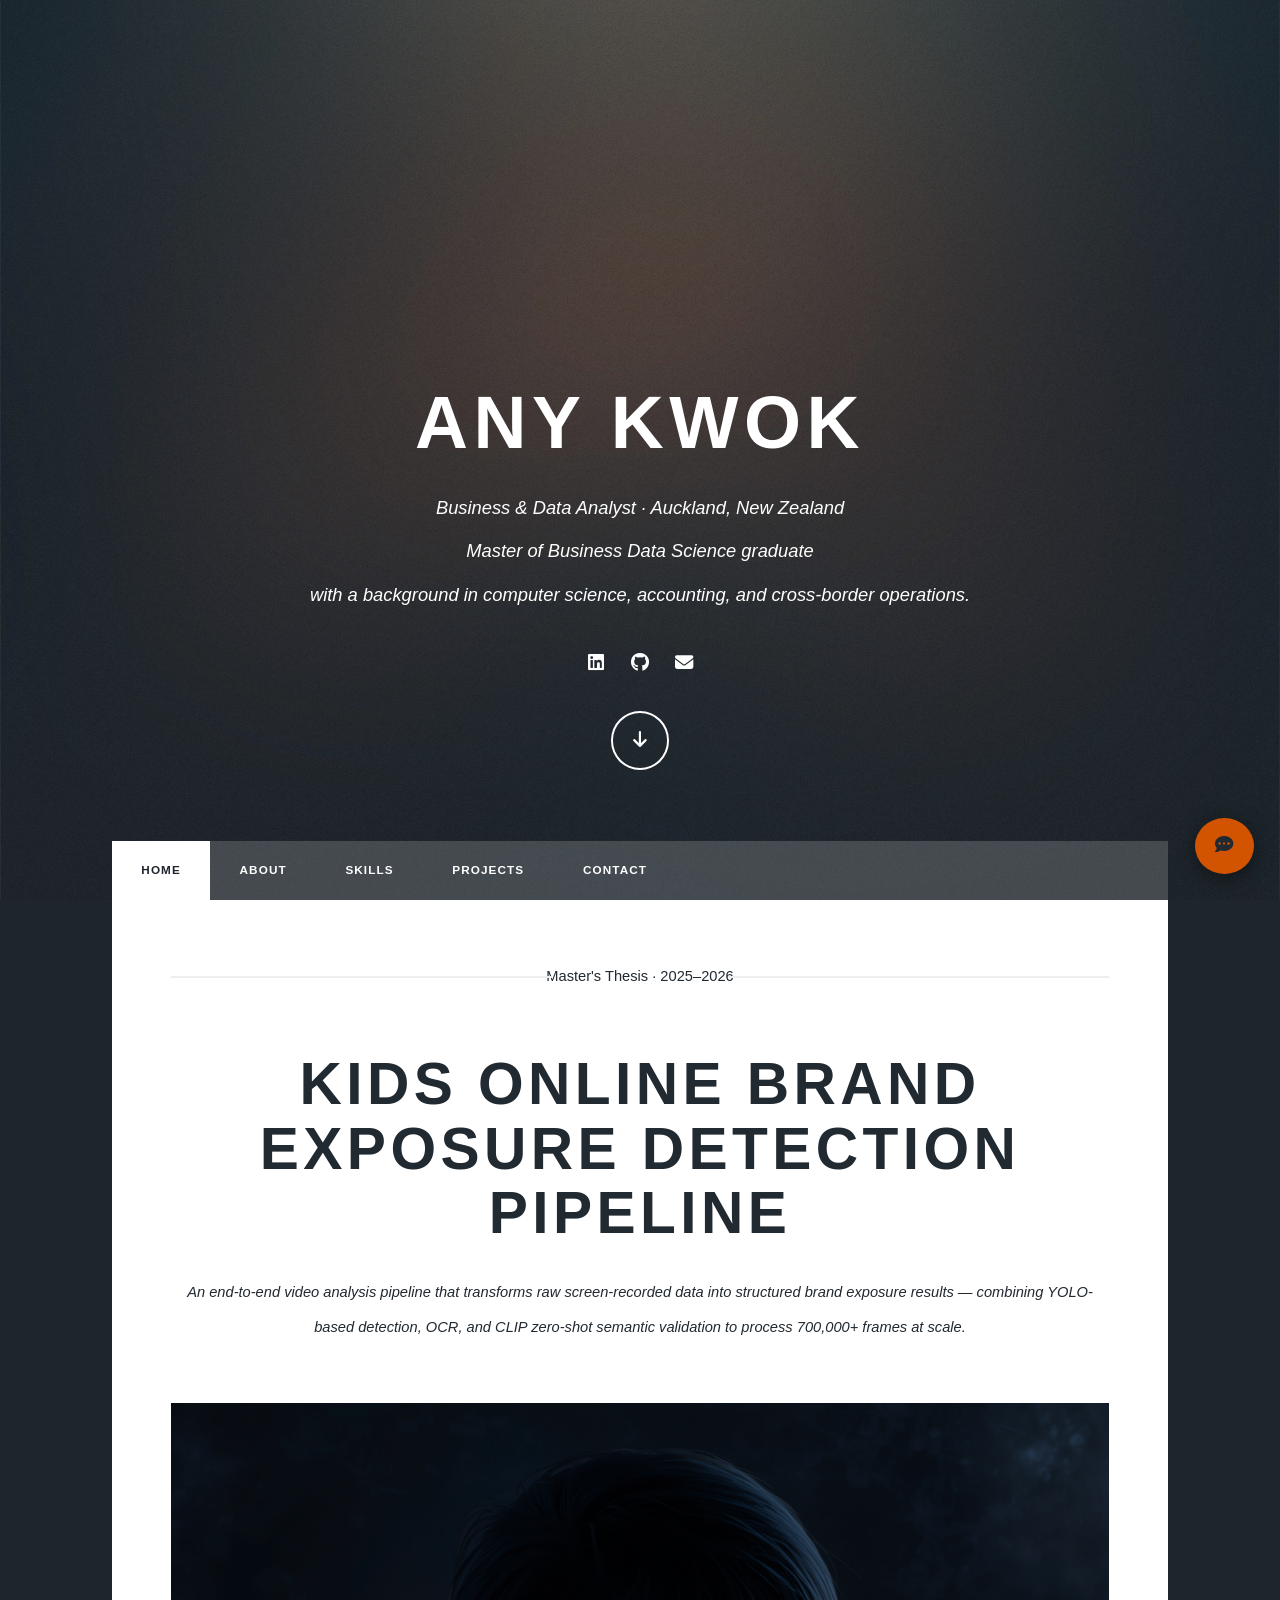
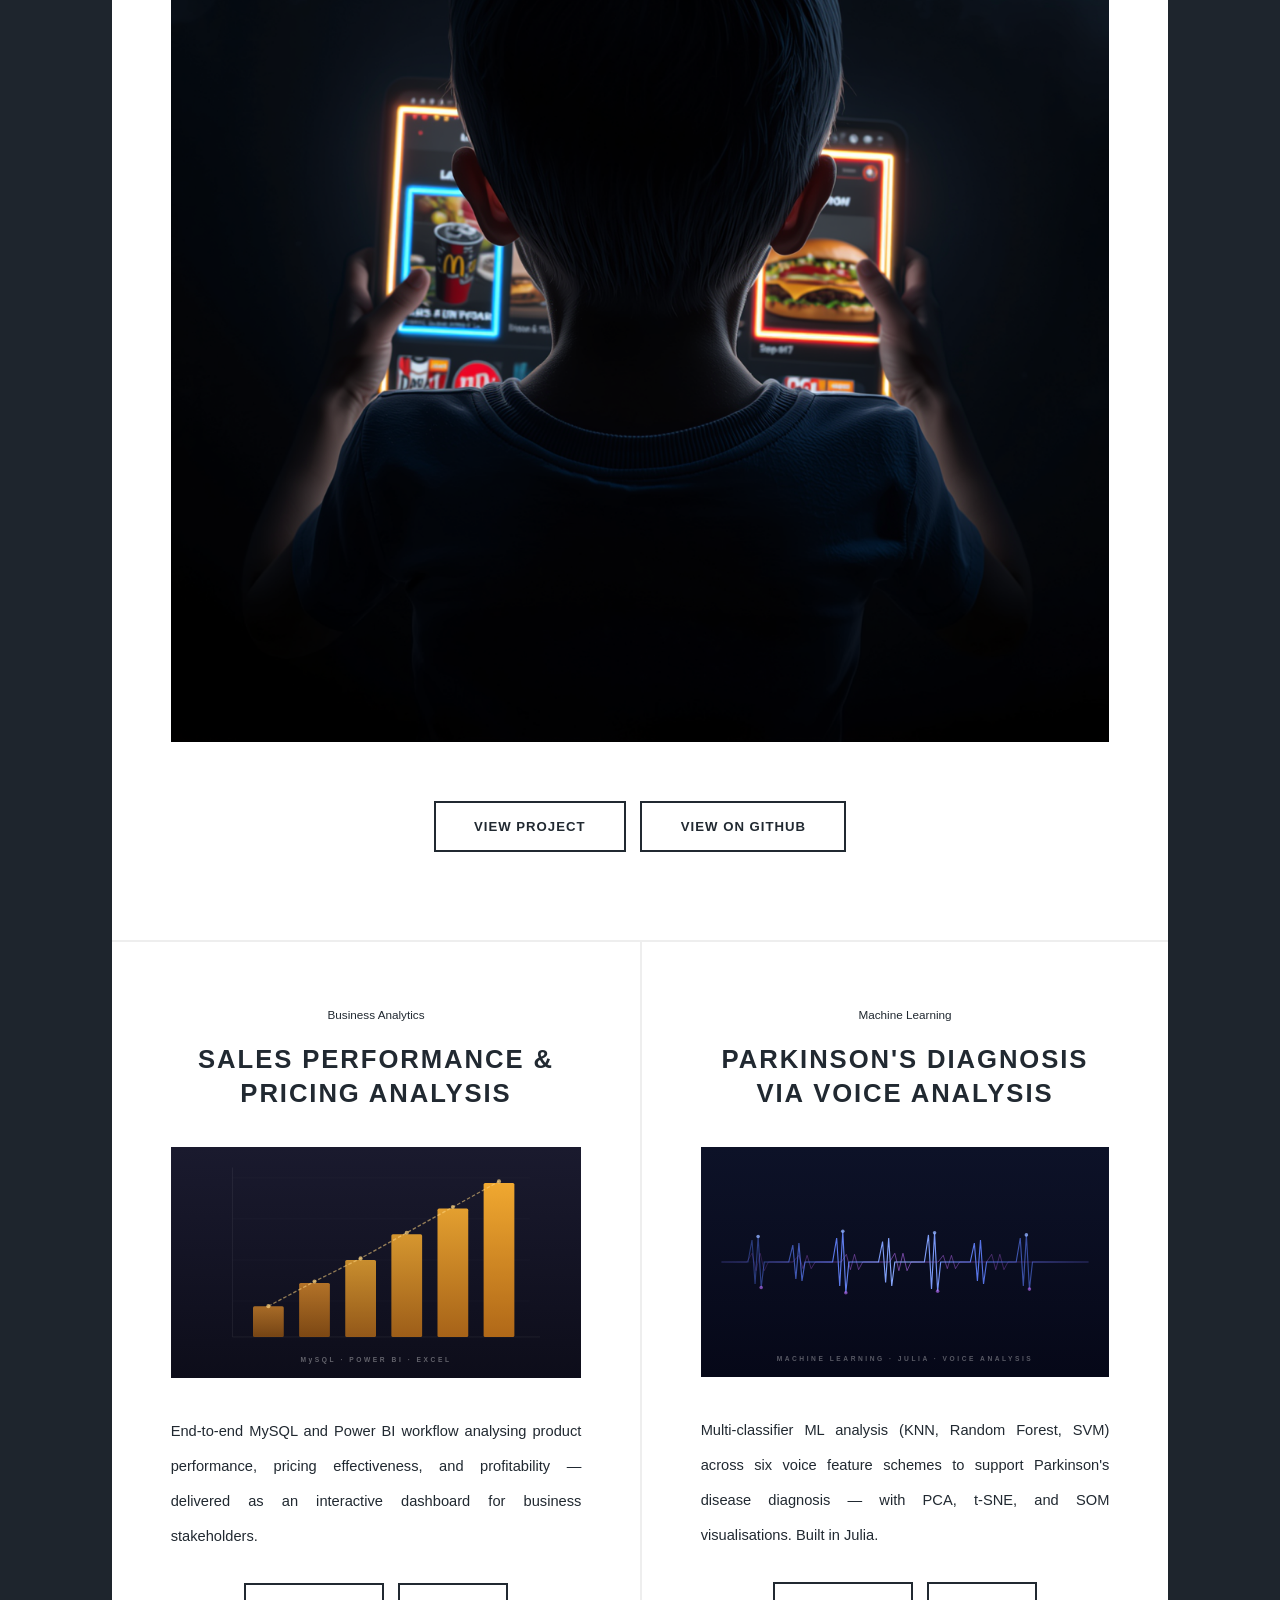
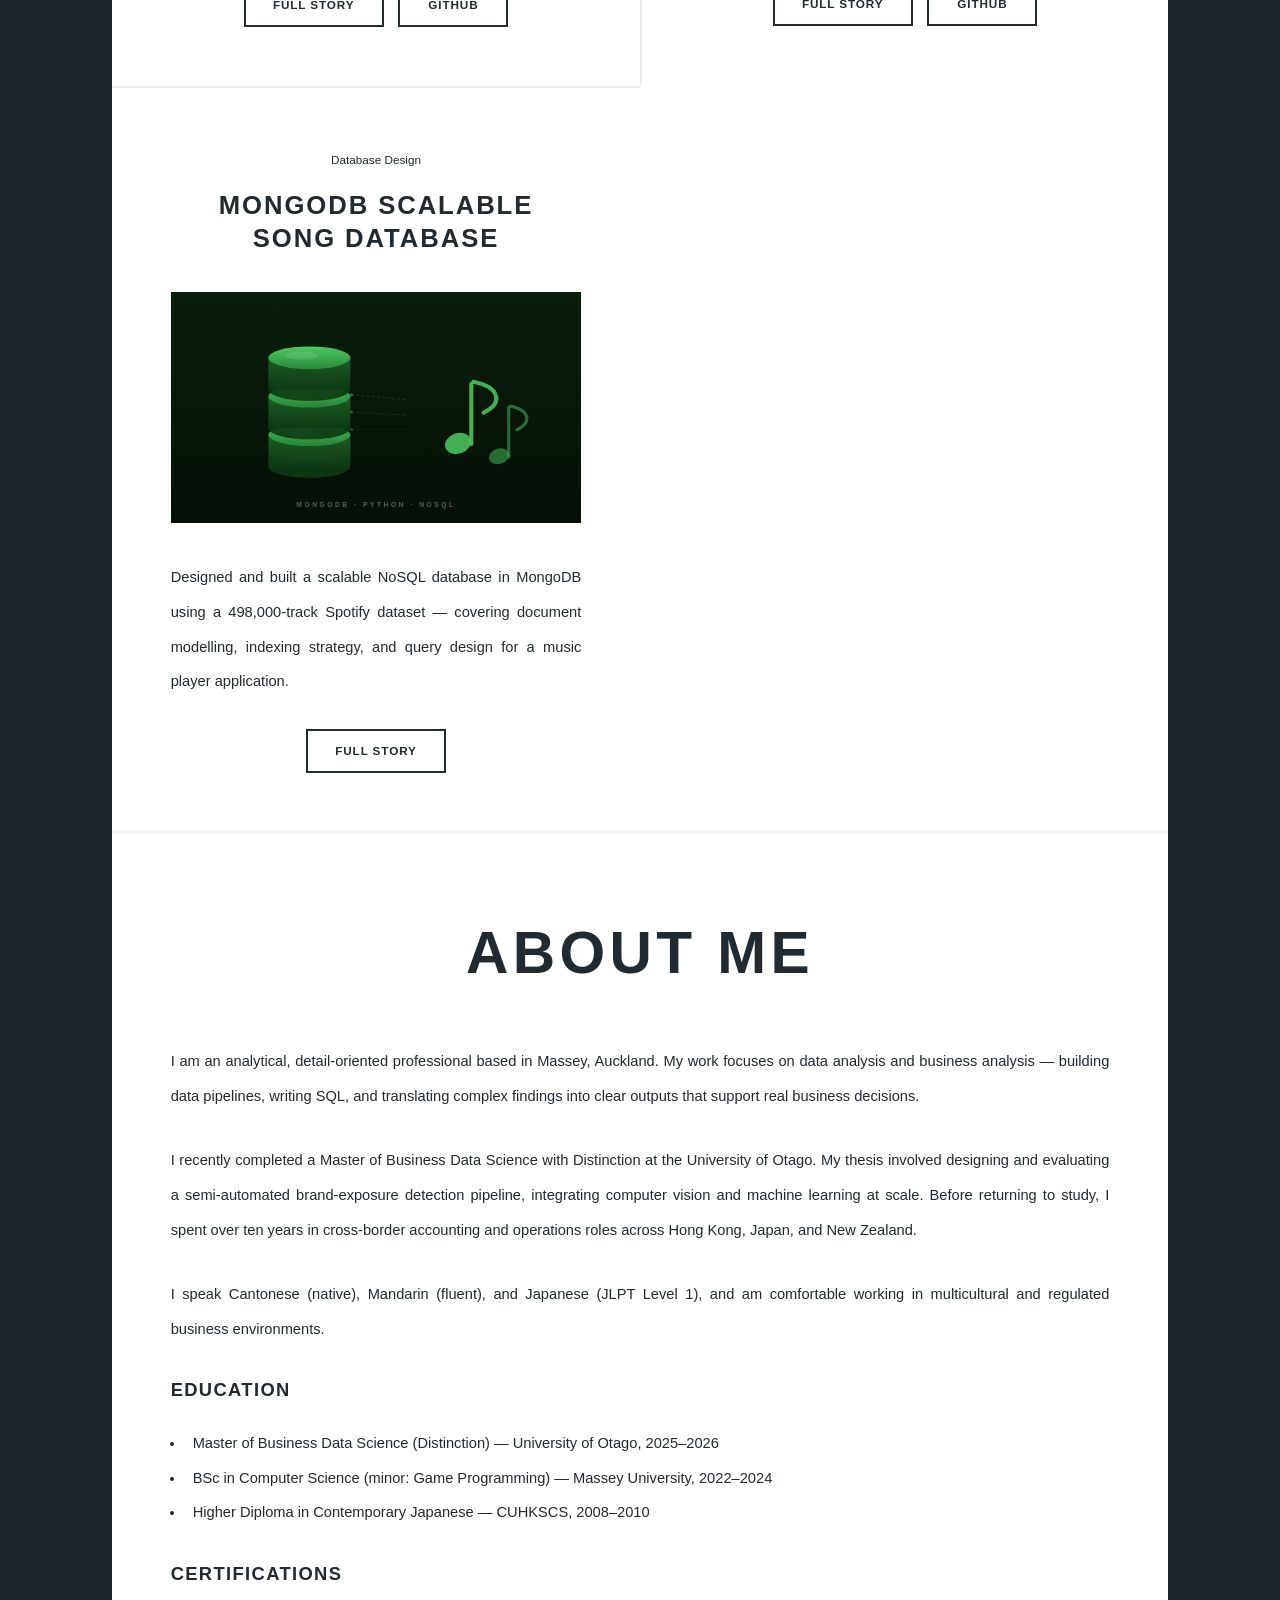
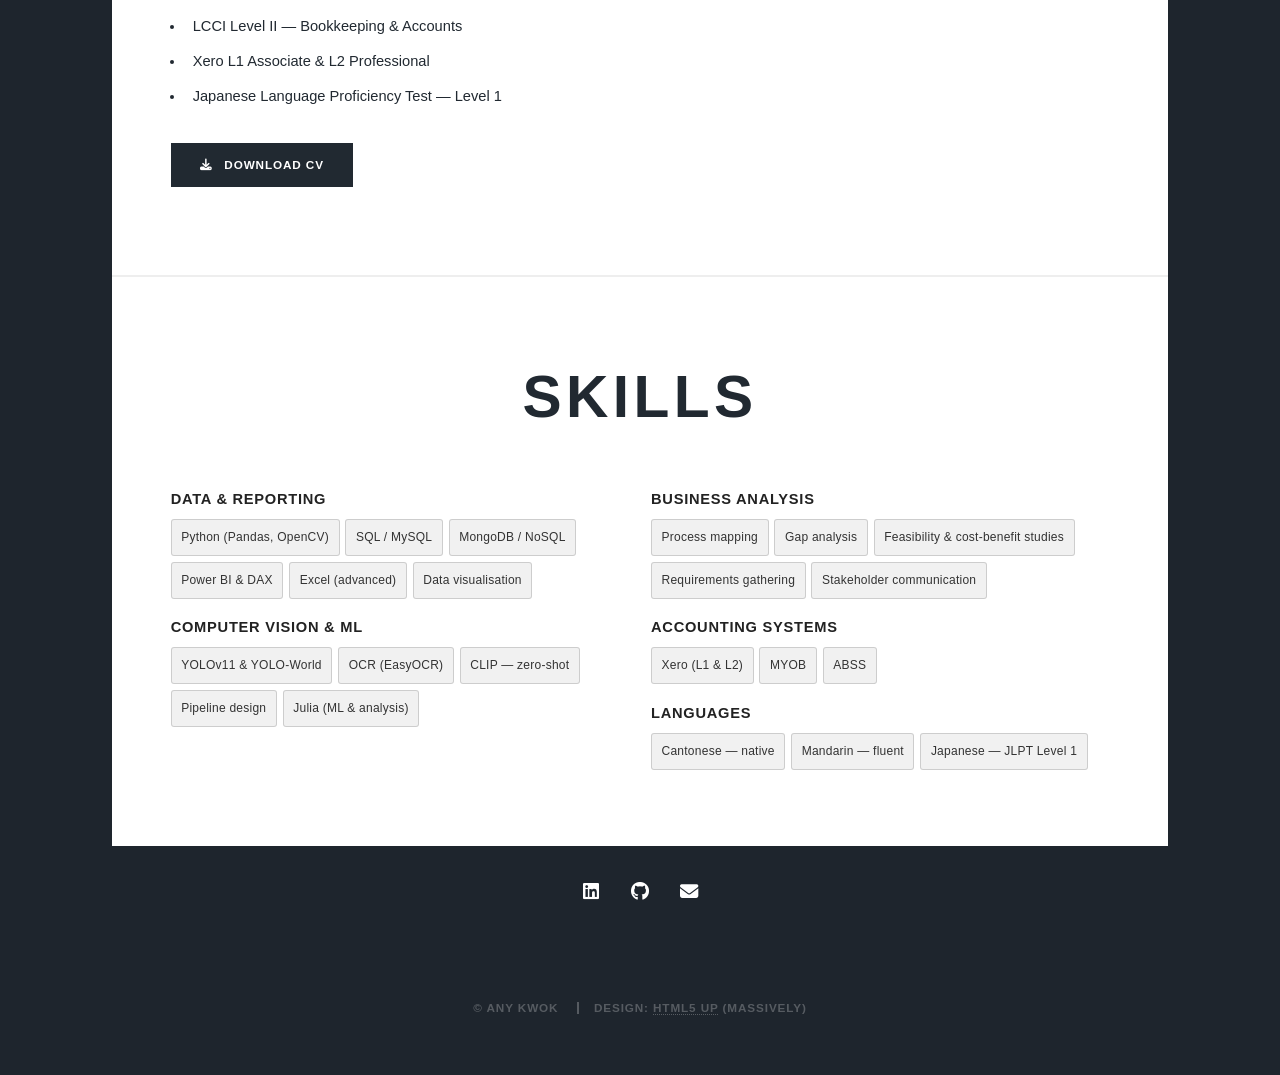
==== index.html @ 7c0b6993 "1st commit 1st commit" ====
<!DOCTYPE html>
<html lang="en">
  <head>
    <title>Any Kwok — Portfolio</title>
    <meta charset="utf-8" />
    <meta name="viewport" content="width=device-width, initial-scale=1, user-scalable=no" />
    <link rel="stylesheet" href="assets/css/main.css" />
    <link rel="stylesheet" href="chatbot.css" />
    <link rel="stylesheet" href="https://cdnjs.cloudflare.com/ajax/libs/font-awesome/6.5.0/css/all.min.css" />
    <noscript><link rel="stylesheet" href="assets/css/noscript.css" /></noscript>
    <style>
      html { scroll-behavior: smooth; }
      /* Skill category headings — dark on white section bg */
      .skill-category h3 {
        font-size: 1em;
        font-weight: 700;
        margin-bottom: 0.4rem;
        color: #222 !important;
        text-transform: uppercase;
        letter-spacing: 0.05em;
      }
      #skills .row { align-items: flex-start; }
      /* Uniform button size in project cards */
      .posts article .actions.special .button {
        min-width: 110px;
        text-align: center;
      }
      /* Featured project buttons same size */
      #projects.post.featured .actions.special .button {
        min-width: 140px;
        text-align: center;
      }
      /* Chatbot chip text — force visible on dark bg */
      .chip { color: #ddd !important; background: #3a3a3a !important; }
      /* Footer contact icons — white on dark */
      #contact .icon { color: #fff !important; border-color: rgba(255,255,255,0.4) !important; }
      #contact .icon:hover { background: #d35400 !important; border-color: #d35400 !important; }
    </style>
  </head>
  <body class="is-preload">
    <div id="wrapper" class="fade-in">

      <!-- Intro -->
      <div id="intro">
        <h1>Any Kwok</h1>
        <p>
          Business &amp; Data Analyst · Auckland, New Zealand<br />
          Master of Business Data Science graduate<br />
          with a background in computer science, accounting, and cross-border operations.
        </p>
        <ul class="icons">
          <li>
            <a href="https://www.linkedin.com/in/anykwok/" class="icon brands fa-linkedin" target="_blank" rel="noopener">
              <span class="label">LinkedIn</span>
            </a>
          </li>
          <li>
            <a href="https://github.com/Any-KHY" class="icon brands fa-github" target="_blank" rel="noopener">
              <span class="label">GitHub</span>
            </a>
          </li>
          <li>
            <a href="mailto:anyknz@gmail.com" class="icon solid fa-envelope">
              <span class="label">Email</span>
            </a>
          </li>
        </ul>
        <ul class="actions">
          <li>
            <a href="#header" class="button icon solid solo fa-arrow-down scrolly">Continue</a>
          </li>
        </ul>
      </div>

      <!-- Header -->
      <header id="header">
        <a href="index.html" class="logo">Any's Portfolio</a>
      </header>

      <!-- Nav -->
      <nav id="nav">
        <ul class="links">
          <li class="active"><a href="index.html">Home</a></li>
          <li><a href="#about" class="scrolly">About</a></li>
          <li><a href="#skills" class="scrolly">Skills</a></li>
          <li><a href="#projects" class="scrolly">Projects</a></li>
          <li><a href="#contact" class="scrolly">Contact</a></li>
        </ul>
      </nav>

      <!-- Main -->
      <div id="main">

        <!-- Featured Project -->
        <article id="projects" class="post featured">
          <header class="major">
            <span class="date">Master's Thesis · 2025–2026</span>
            <h2><a href="kids-online.html">Kids Online Brand Exposure Detection Pipeline</a></h2>
            <p>
              An end-to-end video analysis pipeline that transforms raw screen-recorded data
              into structured brand exposure results — combining YOLO-based detection, OCR,
              and CLIP zero-shot semantic validation to process 700,000+ frames at scale.
            </p>
          </header>
          <a href="kids-online.html" class="image main">
            <img src="images/kids-online-cover.jpg" alt="Kids Online project cover" />
          </a>
          <ul class="actions special">
            <li><a href="kids-online.html" class="button large">View Project</a></li>
            <li>
              <a href="https://github.com/Any-KHY/Kids-Online-Brand-Exposure-Detection-Pipeline"
                class="button large" target="_blank" rel="noopener">View on GitHub</a>
            </li>
          </ul>
        </article>

        <!-- Projects Grid -->
        <section class="posts">

          <article>
            <header>
              <span class="date">Business Analytics</span>
              <h2><a href="sales-pricing.html">Sales Performance &amp;<br />Pricing Analysis</a></h2>
            </header>
            <a href="sales-pricing.html" class="image fit">
              <img src="images/cover-sales.svg" alt="Sales and Pricing Analysis" />
            </a>
            <p>
              End-to-end MySQL and Power BI workflow analysing product performance, pricing
              effectiveness, and profitability — delivered as an interactive dashboard for
              business stakeholders.
            </p>
            <ul class="actions special">
              <li><a href="sales-pricing.html" class="button">Full Story</a></li>
              <li><a href="https://github.com/Any-KHY/Sales-Performance-Dashboard-with-Pricing-Insights-SQL-Power-BI-" class="button" target="_blank" rel="noopener">GitHub</a></li>
            </ul>
          </article>

          <article>
            <header>
              <span class="date">Machine Learning</span>
              <h2><a href="parkinson.html">Parkinson's Diagnosis<br />via Voice Analysis</a></h2>
            </header>
            <a href="parkinson.html" class="image fit">
              <img src="images/cover-parkinson.svg" alt="Parkinson's Voice Analysis" />
            </a>
            <p>
              Multi-classifier ML analysis (KNN, Random Forest, SVM) across six voice feature
              schemes to support Parkinson's disease diagnosis — with PCA, t-SNE, and SOM
              visualisations. Built in Julia.
            </p>
            <ul class="actions special">
              <li><a href="parkinson.html" class="button">Full Story</a></li>
              <li><a href="https://github.com/Any-KHY/Parkinson-s-Diagnosis-Using-Voice-Signal-Analysis" class="button" target="_blank" rel="noopener">GitHub</a></li>
            </ul>
          </article>

          <article>
            <header>
              <span class="date">Database Design</span>
              <h2><a href="mongodb-spotify.html">MongoDB Scalable<br />Song Database</a></h2>
            </header>
            <a href="mongodb-spotify.html" class="image fit">
              <img src="images/cover-mongodb.svg" alt="MongoDB Song Database" />
            </a>
            <p>
              Designed and built a scalable NoSQL database in MongoDB using a 498,000-track
              Spotify dataset — covering document modelling, indexing strategy, and query
              design for a music player application.
            </p>
            <ul class="actions special">
              <li><a href="mongodb-spotify.html" class="button">Full Story</a></li>
            </ul>
          </article>

        </section>

        <!-- About Me -->
        <section id="about" class="post">
          <header class="major">
            <h2>About Me</h2>
          </header>
          <p>
            I am an analytical, detail-oriented professional based in Massey, Auckland.
            My work focuses on data analysis and business analysis — building data pipelines,
            writing SQL, and translating complex findings into clear outputs that support
            real business decisions.
          </p>
          <p>
            I recently completed a Master of Business Data Science with Distinction at the
            University of Otago. My thesis involved designing and evaluating a semi-automated
            brand-exposure detection pipeline, integrating computer vision and machine learning
            at scale. Before returning to study, I spent over ten years in cross-border
            accounting and operations roles across Hong Kong, Japan, and New Zealand.
          </p>
          <p>
            I speak Cantonese (native), Mandarin (fluent), and Japanese (JLPT Level 1), and
            am comfortable working in multicultural and regulated business environments.
          </p>

          <h3 style="margin-top:1.5rem;">Education</h3>
          <ul>
            <li>Master of Business Data Science (Distinction) — University of Otago, 2025–2026</li>
            <li>BSc in Computer Science (minor: Game Programming) — Massey University, 2022–2024</li>
            <li>Higher Diploma in Contemporary Japanese — CUHKSCS, 2008–2010</li>
          </ul>

          <h3 style="margin-top:1.2rem;">Certifications</h3>
          <ul>
            <li>LCCI Level II — Bookkeeping &amp; Accounts</li>
            <li>Xero L1 Associate &amp; L2 Professional</li>
            <li>Japanese Language Proficiency Test — Level 1</li>
          </ul>

          <ul class="actions" style="margin-top:2rem;">
            <li>
              <a href="Any_KWOK_CV.pdf" class="button primary icon solid fa-download" download>
                Download CV
              </a>
            </li>
          </ul>
        </section>

        <!-- Skills -->
        <section id="skills" class="post">
          <header class="major">
            <h2>Skills</h2>
          </header>
          <div class="row">
            <div class="col-6 col-12-medium">

              <div class="skill-category">
                <h3>Data &amp; Reporting</h3>
                <div class="skill-tags">
                  <span class="skill-tag">Python (Pandas, OpenCV)</span>
                  <span class="skill-tag">SQL / MySQL</span>
                  <span class="skill-tag">MongoDB / NoSQL</span>
                  <span class="skill-tag">Power BI &amp; DAX</span>
                  <span class="skill-tag">Excel (advanced)</span>
                  <span class="skill-tag">Data visualisation</span>
                </div>
              </div>

              <div class="skill-category" style="margin-top:1.2rem;">
                <h3>Computer Vision &amp; ML</h3>
                <div class="skill-tags">
                  <span class="skill-tag">YOLOv11 &amp; YOLO-World</span>
                  <span class="skill-tag">OCR (EasyOCR)</span>
                  <span class="skill-tag">CLIP — zero-shot</span>
                  <span class="skill-tag">Pipeline design</span>
                  <span class="skill-tag">Julia (ML &amp; analysis)</span>
                </div>
              </div>

            </div>
            <div class="col-6 col-12-medium">

              <div class="skill-category">
                <h3>Business Analysis</h3>
                <div class="skill-tags">
                  <span class="skill-tag">Process mapping</span>
                  <span class="skill-tag">Gap analysis</span>
                  <span class="skill-tag">Feasibility &amp; cost-benefit studies</span>
                  <span class="skill-tag">Requirements gathering</span>
                  <span class="skill-tag">Stakeholder communication</span>
                </div>
              </div>

              <div class="skill-category" style="margin-top:1.2rem;">
                <h3>Accounting Systems</h3>
                <div class="skill-tags">
                  <span class="skill-tag">Xero (L1 &amp; L2)</span>
                  <span class="skill-tag">MYOB</span>
                  <span class="skill-tag">ABSS</span>
                </div>
              </div>

              <div class="skill-category" style="margin-top:1.2rem;">
                <h3>Languages</h3>
                <div class="skill-tags">
                  <span class="skill-tag">Cantonese — native</span>
                  <span class="skill-tag">Mandarin — fluent</span>
                  <span class="skill-tag">Japanese — JLPT Level 1</span>
                </div>
              </div>

            </div>
          </div>
        </section>

      </div><!-- /main -->

      <!-- Footer / Contact -->
      <footer id="contact" style="display:block; text-align:center; padding:2rem;">
        <ul class="icons" style="display:flex; justify-content:center; gap:0.6rem; list-style:none; padding:0; margin:0;">
          <li>
            <a href="https://www.linkedin.com/in/anykwok/" class="icon brands fa-linkedin" target="_blank" rel="noopener" style="color:#fff; border-color:#555;">
              <span class="label">LinkedIn</span>
            </a>
          </li>
          <li>
            <a href="https://github.com/Any-KHY" class="icon brands fa-github" target="_blank" rel="noopener" style="color:#fff; border-color:#555;">
              <span class="label">GitHub</span>
            </a>
          </li>
          <li>
            <a href="mailto:anyknz@gmail.com" class="icon solid fa-envelope" style="color:#fff; border-color:#555;">
              <span class="label">Email</span>
            </a>
          </li>
        </ul>
      </footer>

      <div id="copyright">
        <ul>
          <li>&copy; Any Kwok</li>
          <li>Design: <a href="https://html5up.net" target="_blank" rel="noopener">HTML5 UP</a> (Massively)</li>
        </ul>
      </div>

    </div><!-- /wrapper -->

    <!-- Floating Chatbot Widget -->
    <div id="chatbot-widget">
      <button id="chatbot-toggle" aria-label="Chat with Any-Bot">
        <i class="fas fa-comment-dots" id="chat-icon-open"></i>
        <i class="fas fa-times" id="chat-icon-close" style="display:none;"></i>
      </button>
      <div id="chatbot-panel" role="dialog" aria-label="Any-Bot">
        <div class="chat-header">
          <span class="chat-dot"></span>
          <span class="chat-title">Any-Bot</span>
          <span class="chat-subtitle">Online</span>
        </div>
        <div class="chat-messages" id="chatMessages" aria-live="polite"></div>
        <div class="chat-suggestions" id="chatSuggestions" style="display:none"></div>
        <div class="chat-input">
          <input type="text" id="chatInput" placeholder="Ask me anything..." aria-label="Your question" />
          <button type="button" id="chatSend" aria-label="Send"><i class="fas fa-paper-plane"></i></button>
        </div>
      </div>
    </div>

    <!-- Scripts -->
    <script src="assets/js/jquery.min.js"></script>
    <script src="assets/js/jquery.scrollex.min.js"></script>
    <script src="assets/js/jquery.scrolly.min.js"></script>
    <script src="assets/js/browser.min.js"></script>
    <script src="assets/js/breakpoints.min.js"></script>
    <script src="assets/js/util.js"></script>
    <script src="assets/js/main.js"></script>
    <script>
    (function () {
      'use strict';

      var WELCOME = "Hi! I'm Any. Tap a button below or type your own question to get started!";

      var toggle = document.getElementById('chatbot-toggle');
      var panel  = document.getElementById('chatbot-panel');
      var iconO  = document.getElementById('chat-icon-open');
      var iconC  = document.getElementById('chat-icon-close');
      var msgs   = document.getElementById('chatMessages');
      var input  = document.getElementById('chatInput');
      var chips  = document.getElementById('chatSuggestions');
      var sendBtn = document.getElementById('chatSend');
      var isOpen = false;

      toggle.addEventListener('click', function () {
        isOpen = !isOpen;
        panel.classList.toggle('open', isOpen);
        iconO.style.display = isOpen ? 'none' : 'inline-block';
        iconC.style.display = isOpen ? 'inline-block' : 'none';
        if (isOpen && msgs.children.length === 0) addBot(WELCOME);
      });

      chips.addEventListener('click', function (e) {
        var btn = e.target.closest('.chip');
        if (btn) handleQ(btn.getAttribute('data-q'));
      });

      function sendMsg() {
        var q = input.value.trim();
        if (!q) return;
        input.value = '';
        handleQ(q);
      }
      sendBtn.addEventListener('click', sendMsg);
      input.addEventListener('keydown', function (e) {
        if (e.key === 'Enter') { e.preventDefault(); sendMsg(); }
      });

      function addMsg(text, who) {
        var row = document.createElement('div');
        row.className = 'chat-msg chat-msg-' + who;
        var bub = document.createElement('div');
        bub.className = 'chat-bubble';
        bub.innerHTML = text;
        row.appendChild(bub);
        msgs.appendChild(row);
        msgs.scrollTop = msgs.scrollHeight;
      }

      function addBot(text) { addMsg(text, 'bot'); }
      function addUser(text) { addMsg(text, 'user'); }

      function typing(cb) {
        var row = document.createElement('div');
        row.className = 'chat-msg chat-msg-bot chat-typing';
        row.innerHTML = '<div class="chat-bubble"><span class="dot-typ"></span><span class="dot-typ"></span><span class="dot-typ"></span></div>';
        msgs.appendChild(row);
        msgs.scrollTop = msgs.scrollHeight;
        setTimeout(function () { msgs.removeChild(row); cb(); }, 700);
      }

      function handleQ(q) {
        addUser(q);
        typing(function () { addBot(answer(q)); });
      }

      var KB = [
        /* ── Greetings ── */
        { kw: ['hi','hello','hey','kia ora','good morning','good afternoon'],
          r: ["Hi there! I'm Any. Feel free to ask me anything about my background, skills, projects, or experience.",
              "Hey! I'm Any Kwok. Ask me anything — projects, experience, skills, or how to get in touch.",
              "Kia ora! I'm Any. Happy to answer any questions about my background or work."] },

        /* ── Identity / About ── */
        { kw: ['who are you','your name','introduce yourself','tell me about yourself','about me','yourself'],
          r: ["I'm Any Kwok — an Auckland-based Business and Data Analyst. I recently completed a Master of Business Data Science with Distinction at the University of Otago, and I have a professional background spanning Computer Science, accounting, and over ten years of industry experience.",
              "I'm Any Kwok — a Business and Data Analyst based in Auckland. My background combines Computer Science, accounting, and over a decade of professional experience across different industries.",
              "I'm Any Kwok — an Auckland-based analyst with a Master of Business Data Science (Distinction) from Otago, and a professional background in Computer Science and accounting."] },

        /* ── Location ── */
        { kw: ['where','location','based','auckland','new zealand','massey'],
          r: ["I'm based in Massey, Auckland, New Zealand."] },

        /* ── Education ── */
        { kw: ['education','degree','university','qualification','academic','study background'],
          r: ["I hold a Master of Business Data Science (Distinction) from the University of Otago (2025–2026), a BSc in Computer Science from Massey University (2022–2024), and a Higher Diploma in Contemporary Japanese from CUHKSCS (2008–2010)."] },

        /* ── Thesis ── */
        { kw: ['thesis','dissertation','master thesis','kids online','brand exposure','pipeline','700'],
          r: ["My thesis is titled 'A Semi-Automated Pipeline for Fast-Food Brand Exposure Detection in Kids' Screen-Recorded Media'. I designed and built a multi-model computer vision pipeline integrating YOLOv11, YOLO-World, OCR, and CLIP to process over 700,000 video frames, producing structured brand exposure data for research use."] },

        /* ── Most meaningful experience (5 scenarios, random) ── */
        { kw: ['meaningful','memorable','highlight','most proud','best project','significant experience'],
          r: [
            "The most meaningful experience was designing and building the full pipeline for my thesis. It was my first time applying technical skills at real scale in a live research context — integrating four different models, handling hundreds of thousands of frames, and producing outputs that would directly feed into a research study. It required both engineering judgment and the ability to adapt when things did not go to plan.",
            "A memorable experience was during my undergrad group project where we had to build a game as a team of four. Midway through, one member went completely off the radar. Rather than panic, we discussed the situation and made a clear contingency plan — we would cover his part if he did not return by the deadline. He did come back in time and we submitted on schedule, but that experience taught me the real value of planning for uncertainty in a team.",
            "One experience that stuck with me was starting a CS part-time role where most customers had very strong accents I initially struggled to follow. I decided to get myself deeply familiar with the products so I had enough context to piece together what customers were asking, even when I could not catch every word. A simple fix, but it made a real difference.",
            "At my CS part-time job, I once missed a sale price notice — we had been changing desks a lot and I missed a printed update. A customer was charged incorrectly and was understandably upset. I apologised, investigated what happened, escalated to my team leader, got the price corrected, and worked with the sales team to make it right. We ended the interaction on good terms and I reported the full incident to our regional GM.",
            "At SBI, I inherited a month-end reporting process where every figure had to be manually entered into Excel one by one — it was taking five to ten working days just to close the books. I built an Excel template that pulled from system exports automatically, cutting that down to two to five days. It was the first time I turned a painful manual process into something streamlined, and it reinforced my belief in looking critically at how things are done."
          ] },

        /* ── Key learning (5 scenarios, random) ── */
        { kw: ['key learning','lesson','what did you learn','learned from','takeaway'],
          r: [
            "The biggest lesson from my thesis was that real projects never go exactly to plan. My original scope covered three years of data, but hardware limitations made that unworkable. I adapted by moving to cloud compute and narrowing the dataset scope while keeping the research question intact. Personally, I learned to seek input earlier rather than trying to resolve everything independently first.",
            "From the group project experience, I learned that the best thing you can do in uncertain situations is communicate early and make a clear contingency plan. Waiting and hoping things resolve themselves only adds pressure. Having a backup plan meant we could stay calm and focused regardless of what happened.",
            "From my CS part-time experience, I learned that domain knowledge is one of the best ways to bridge a communication gap. When you understand the context well enough, you can follow a conversation even when the words are not entirely clear. Asking for help when truly stuck is never a weakness — it is just good judgment.",
            "The customer complaint situation taught me to take ownership, stay calm, and follow a proper escalation process. Even when a mistake was partly circumstantial, how you respond matters more than what went wrong. Keeping the customer informed at each step made the difference between a lost relationship and a resolved one.",
            "At SBI, I learned that process improvement does not have to be complex. A well-structured Excel template solved a problem that had been accepted as just the way things are. It reinforced my belief in looking critically at repetitive tasks and asking whether there is a smarter way."
          ] },

        /* ── Challenge (5 scenarios, random) ── */
        { kw: ['challenge','obstacle','difficulty','hard','struggled','problem you faced'],
          r: [
            "The main challenge in my thesis was a hardware limitation that made my original three-year dataset scope unworkable. I had to adapt quickly — I moved to cloud compute and narrowed the scope while preserving the integrity of the research. It was stressful, but it taught me to scope pragmatically and to ask for help earlier.",
            "During my undergrad game project, one of our four team members went completely silent partway through. We tried reaching him for several days with no response. The three of us sat down, agreed on a contingency plan, and divided his workload between us in case he did not return. He came back just in time and we submitted on schedule — but having that plan in place meant we stayed productive rather than anxious.",
            "In my CS part-time job, I found it difficult at first to follow customers with very heavy accents. Rather than constantly asking them to repeat themselves, I made an effort to get familiar with the product range so I could piece together what they were likely asking. That, combined with knowing when to ask a colleague for help, got me through it.",
            "At my CS part-time job, I once missed a sale price notice because we had been rotating desks and I did not see the printed update. A customer was charged incorrectly and became very upset. I apologised, worked out what had gone wrong, escalated to my team leader, corrected the price, coordinated with the sales team on how to make it right, and reported the full incident to our regional GM. The customer left satisfied and the relationship was repaired.",
            "When I joined SBI, the month-end reporting process involved manually inputting every voucher into Excel — a process that regularly took five to ten working days. As a newcomer, keeping up with that while learning the company was tough. I built an Excel template that automated the population of HQ reports from system exports, bringing the process down to two to five days."
          ] },

        /* ── Work experience ── */
        { kw: ['work experience','work history','previous job','employment','career','worked','companies'],
          r: ["Before returning to study, I worked in accounting and operations roles mainly at Japanese firms in Hong Kong. My work covered full-cycle accounting, payroll, financial reporting, and cross-border operations."] },

        /* ── Achievement outside studies ── */
        { kw: ['achievement','biggest achievement','proud of','proudest','work achievement','achievement outside','non-study','beyond study','accomplishment','ajis','accounting department'],
          r: ["My most significant achievement outside of studies was building the accounting department from scratch at AJIS in Hong Kong. When I joined, there was no structured accounting function. I introduced MYOB, designed all the internal processes, and got it running end-to-end. It was also a personal milestone — it marked my transition from a translation and administrative role into accounting."] },

        /* ── Why BA / DA ── */
        /* ── Why this career / role (BA, DA, IT job) ── */
        { kw: ['why ba','why da','why business analyst','why data analyst','why this role','why analyst','be a ba','be a da','be an analyst','want to be','want ba','want da','why ai','why data','why tech','why it','motivation','passion','drawn','why career','why this field','interested in data','interested in tech','interested in it','why choose','choose this','data career','tech career','why it job','it job','it role'],
          r: [
            "I have a combination that is relatively uncommon — technical skills in Python, SQL, and machine learning, alongside over ten years of business experience. BA and DA roles let me bring both together. I'm good at moving between the technical detail and the business context, which is where I think I can add the most value. I also believe data and IT skills are now essential across every field — AI is already built into tools like Excel and web browsers, and I wanted to be someone who can actually use them well.",
            "BA and DA roles suit me because I can sit comfortably on both sides — I understand the technical work and I understand the business context. I've spent over a decade in professional roles and also built real technical projects. I believe data skills are now relevant in every industry, and I want to be someone who bridges that gap.",
            "My thesis gave me direct experience applying AI to a real research problem — that made the technology feel concrete rather than abstract. I see AI as a practical tool. What interests me is how it can be used responsibly to solve real problems, whether in business analysis, reporting, or operations.",
            "Working on my thesis showed me what it looks like to apply AI at real scale. It stopped being abstract and became something I could actually build with. I want to keep working at that intersection — where technical tools meet real business problems."
          ] },

        /* ── Why go back to study IT ── */
        { kw: ['why study','study it','go back to study','return to study','why information technology','why cs','why computer science','why did you study','change career','career change','switch to it','switch career'],
          r: [
            "I believe AI and tech tools are becoming unavoidable in every field — not just in tech companies. Even everyday tools like Excel and web browsers now have AI built in. I wanted to be someone who actually understands and can use these tools well, not just watch the trend happen.",
            "I made a deliberate decision to go back to study because I could see that data and technology skills were becoming essential across all industries, including accounting and operations. I did not want to be left behind — I wanted to be the person who bridges the technical and the business side."
          ] },

        /* ── Strengths ── */
        { kw: ['strength','good at','best at','advantage','what are you good'],
          r: [
            "I'm a quick learner who actively keeps myself up to date — whether it's new tools, industry trends, or methods. I also make a point of applying what I learn to actual work, not just theory. That habit has helped me adapt across very different industries and roles throughout my career.",
            "My key strengths are being a quick learner, staying current with new tools and skills, and being willing to apply what I learn practically. I've worked across accounting, operations, and data science — each time picking up new skills quickly and putting them to use."
          ] },

        /* ── Weakness / growth ── */
        { kw: ['weakness','area to improve','growth','development','working on'],
          r: ["My main area for growth is local New Zealand work experience. I hold Xero L1 and L2 certifications, but I haven't yet applied them in a real NZ workplace. I'm actively compensating through projects, self-directed learning, and targeting roles where my technical and analytical background can contribute from day one while I build that local context."] },

        /* ── Why NZ ── */
        { kw: ['why nz','why new zealand','stay','settle','new zealand job'],
          r: ["I've completed my studies here, I have work authorisation, and I'm genuinely settled in New Zealand. I want to build my career here long-term. I appreciate the working culture and the opportunity to work across a range of industries."] },

        /* ── Languages ── */
        { kw: ['language','cantonese','mandarin','japanese','multilingual','speak','chinese'],
          r: ["I'm a native Cantonese speaker, fluent in Mandarin, and hold a JLPT Level 1 in Japanese. I'm comfortable working in English in professional settings and have extensive experience working across multilingual, multicultural teams."] },

        /* ── Projects overview ── */
        { kw: ['project','portfolio','what have you built','show me your work'],
          r: ["I have four projects: (1) Kids Online — master's thesis, multi-model CV pipeline for brand exposure detection; (2) Sales Performance Dashboard — MySQL and Power BI end-to-end analytics; (3) Parkinson's Diagnosis — ML classifier comparison in Julia; (4) MongoDB Spotify Database — scalable NoSQL design. You can explore each in the Projects section."] },

        /* ── Sales / Power BI project ── */
        { kw: ['sales','pricing','dashboard','power bi project','mysql project'],
          r: ["My sales and pricing project was an end-to-end workflow: importing multi-year CSV data into MySQL, cleaning and modelling it, building KPI queries for revenue, margin, and pricing trends, and delivering an interactive Power BI dashboard for stakeholders to explore without needing to write queries."] },

        /* ── Accounting ── */
        { kw: ['accounting','bookkeeping','finance','xero','myob','lcci','payroll','gst'],
          r: ["I have over ten years of professional accounting experience covering bookkeeping, payroll, GST and VAT filing, and financial reporting. I hold an LCCI Level II qualification and am Xero-certified at both L1 Associate and L2 Professional levels."] },

        /* ── Business analysis ── */
        { kw: ['business analysis','ba skills','requirements','stakeholder','process map','gap analysis'],
          r: ["My BA skills include process mapping, gap analysis, requirements gathering, feasibility and cost-benefit studies, and stakeholder communication — developed through both academic study and professional roles spanning multiple industries and countries."] },

        /* ── Python / SQL / Power BI ── */
        { kw: ['python','sql','power bi','dax','excel','mysql','pandas','data tools','technical tools','what tools','what software','reporting tools'],
          r: ["I use Python with Pandas and OpenCV for data processing, SQL and MySQL for querying and modelling, Power BI and DAX for interactive dashboards, and advanced Excel for analysis and reporting."] },

        /* ── CV / ML ── */
        { kw: ['machine learning','ml','yolo','computer vision','clip','ocr','deep learning','ai model','ai tools','ai experience','object detection','video analysis','frame'],
          r: ["I have hands-on experience with YOLOv11, YOLO-World, EasyOCR, and CLIP. My thesis involved building and evaluating a multi-model ensemble for brand detection across 700,000+ frames under real-world noisy conditions."] },

        /* ── MongoDB ── */
        { kw: ['mongodb','nosql','database','pymongo','document model','spotify','song','music','nosql experience','database design'],
          r: ["For my INFO408 paper at Otago, I designed and built a scalable MongoDB database using a 498,000-track Spotify dataset. I covered document modelling, indexing strategy, and query design for a music player use case."] },

        /* ── Parkinson's / Julia ── */
        { kw: ['julia','parkinson','voice','voice signal','classification','knn','random forest','svm','medical','disease','diagnosis','health'],
          r: ["In a group project for INFO411, I used Julia to compare KNN, Random Forest, and SVM classifiers across six voice feature schemes for Parkinson's disease diagnosis. We applied nested cross-validation, PCA, t-SNE, and SOM to ensure rigorous results."] },

        /* ── Contact ── */
        { kw: ['contact','email','reach','get in touch','hire','apply','connect'],
          r: ["You can reach me by email at anyknz@gmail.com or connect on LinkedIn at linkedin.com/in/anykwok."] },

        /* ── CV download ── */
        { kw: ['cv','resume','download','curriculum'],
          r: ["You can download my CV <a href='Any_KWOK_CV.pdf' target='_blank' style='color:#f0c040;'>here</a>."] },

        /* ── Hobbies / interests ── */
        { kw: ['hobby','hobbies','free time','outside work','personal','fun','what do you do for fun','outside of work'],
          r: ["Outside of work and study, I enjoy travelling, swimming, and reading."] },

        /* ── Availability ── */
        { kw: ['available','availability','start','when can you','looking for','job hunting','open to'],
          r: ["I'm currently available and actively looking for opportunities. Feel free to get in touch at anyknz@gmail.com to discuss further."] },

        /* ── Salary / Visa ── */
        { kw: ['salary','pay','compensation','wage','visa','work permit','right to work'],
          r: ["That's something I'd prefer to discuss directly — feel free to reach out at anyknz@gmail.com."] },

        /* ── Teamwork ── */
        { kw: ['team','collaboration','group','teamwork','work with others'],
          r: ["I enjoy collaborative work. In my INFO411 group project, I coordinated the analytical pipeline and cross-validated results with teammates. My professional background also required constant cross-functional collaboration across time zones and languages."] },

        /* ── Thanks / sign-off ── */
        { kw: ['thank','thanks','cheers','appreciate','helpful'],
          r: ["Thank you! Feel free to ask anything else, or reach out directly at anyknz@gmail.com."] },
        { kw: ['bye','goodbye','see you','cya','take care'],
          r: ["Thanks for stopping by! Feel free to get in touch at anyknz@gmail.com any time."] }
      ];

      var FALLBACK = "I'm probably not the best chatbot for that — but I'm great at answering questions about my work and projects!";

      function answer(q) {
        var low = q.toLowerCase();
        var best = null, bestScore = 0;
        for (var i = 0; i < KB.length; i++) {
          var score = 0;
          for (var j = 0; j < KB[i].kw.length; j++) {
            var kw = KB[i].kw[j];
            var matched = false;
            if (kw.split(' ').length === 1 && kw.length <= 4) {
              matched = new RegExp('\\b' + kw + '\\b').test(low);
            } else {
              matched = low.indexOf(kw) !== -1;
            }
            if (matched) score += kw.split(' ').length > 1 ? 2 : 1;
          }
          if (score > bestScore) { bestScore = score; best = KB[i]; }
        }
        if (bestScore > 0) {
          var responses = best.r;
          return responses[Math.floor(Math.random() * responses.length)];
        }
        return FALLBACK;
      }

    }());
    </script>
  </body>
</html>
---- assets/css/main.css ----
@import url(fontawesome-all.min.css);
@import url("https://fonts.googleapis.com/css?family=Merriweather:300,700,300italic,700italic|Source+Sans+Pro:900");

/*
	Massively by HTML5 UP
	html5up.net | @ajlkn
	Free for personal and commercial use under the CCA 3.0 license (html5up.net/license)
*/

html, body, div, span, applet, object,
iframe, h1, h2, h3, h4, h5, h6, p, blockquote,
pre, a, abbr, acronym, address, big, cite,
code, del, dfn, em, img, ins, kbd, q, s, samp,
small, strike, strong, sub, sup, tt, var, b,
u, i, center, dl, dt, dd, ol, ul, li, fieldset,
form, label, legend, table, caption, tbody,
tfoot, thead, tr, th, td, article, aside,
canvas, details, embed, figure, figcaption,
footer, header, hgroup, menu, nav, output, ruby,
section, summary, time, mark, audio, video {
	margin: 0;
	padding: 0;
	border: 0;
	font-size: 100%;
	font: inherit;
	vertical-align: baseline;}

article, aside, details, figcaption, figure,
footer, header, hgroup, menu, nav, section {
	display: block;}

body {
	line-height: 1;
}

ol, ul {
	list-style: none;
}

blockquote, q {
	quotes: none;
}

	blockquote:before, blockquote:after, q:before, q:after {
		content: '';
		content: none;
	}

table {
	border-collapse: collapse;
	border-spacing: 0;
}

body {
	-webkit-text-size-adjust: none;
}

mark {
	background-color: transparent;
	color: inherit;
}

input::-moz-focus-inner {
	border: 0;
	padding: 0;
}

input, select, textarea {
	-moz-appearance: none;
	-webkit-appearance: none;
	-ms-appearance: none;
	appearance: none;
}

/* Basic */

	@-ms-viewport {
		width: device-width;
	}

	body {
		-ms-overflow-style: scrollbar;
	}

	@media screen and (max-width: 480px) {

		html, body {
			min-width: 320px;
		}

	}

	html {
		box-sizing: border-box;
	}

	*, *:before, *:after {
		box-sizing: inherit;
	}

	body {
		background-color: #1e252d;
	}

		body.is-preload *, body.is-preload *:before, body.is-preload *:after {
			-moz-animation: none !important;
			-webkit-animation: none !important;
			-ms-animation: none !important;
			animation: none !important;
			-moz-transition: none !important;
			-webkit-transition: none !important;
			-ms-transition: none !important;
			transition: none !important;
		}

/* Type */

	html {
		font-size: 16pt;
	}

		@media screen and (max-width: 1680px) {

			html {
				font-size: 12pt;
			}

		}

		@media screen and (max-width: 1280px) {

			html {
				font-size: 11pt;
			}

		}

		@media screen and (max-width: 360px) {

			html {
				font-size: 10pt;
			}

		}

	body {
		color: #212931;
	}

	body, input, select, textarea {
		font-family: "Merriweather", Georgia, serif;
		font-weight: 300;
		font-size: 1rem;
		line-height: 2.375;
	}

	a {
		-moz-transition: color 0.2s ease-in-out, background-color 0.2s ease-in-out, border-color 0.2s ease-in-out, box-shadow 0.2s ease-in-out;
		-webkit-transition: color 0.2s ease-in-out, background-color 0.2s ease-in-out, border-color 0.2s ease-in-out, box-shadow 0.2s ease-in-out;
		-ms-transition: color 0.2s ease-in-out, background-color 0.2s ease-in-out, border-color 0.2s ease-in-out, box-shadow 0.2s ease-in-out;
		transition: color 0.2s ease-in-out, background-color 0.2s ease-in-out, border-color 0.2s ease-in-out, box-shadow 0.2s ease-in-out;
		border-bottom: dotted 1px;
		text-decoration: none;
	}

		a:hover {
			border-bottom-color: transparent;
		}

	strong, b {
		font-weight: 600;
	}

	em, i {
		font-style: italic;
	}

	p {
		text-align: justify;
		margin: 0 0 2rem 0;
	}

	h1, h2, h3, h4, h5, h6 {
		font-family: "Source Sans Pro", Helvetica, sans-serif;
		font-weight: 900;
		line-height: 1.5;
		letter-spacing: 0.075em;
		text-transform: uppercase;
		margin: 0 0 1rem 0;
	}

		h1 a, h2 a, h3 a, h4 a, h5 a, h6 a {
			border-bottom: 0;
			color: inherit;
			text-decoration: none;
		}

	h1 {
		font-size: 4rem;
		line-height: 1.1;
		margin: 0 0 2rem 0;
	}

	h2 {
		font-size: 1.75rem;
		line-height: 1.3;
		margin: 0 0 1.5rem 0;
	}

	h3 {
		font-size: 1.25rem;
		margin: 0 0 1.5rem 0;
	}

	h4 {
		font-size: 1rem;
	}

	h5 {
		font-size: 0.9rem;
	}

	h6 {
		font-size: 0.8rem;
	}

	sub {
		font-size: 0.8rem;
		position: relative;
		top: 0.5rem;
	}

	sup {
		font-size: 0.8rem;
		position: relative;
		top: -0.5rem;
	}

	blockquote {
		border-left: solid 4px;
		font-style: italic;
		margin: 0 0 2rem 0;
		padding: 0.5rem 0 0.5rem 2rem;
	}

	code {
		border: solid 2px;
		font-family: "Courier New", monospace;
		font-size: 0.9rem;
		margin: 0 0.25rem;
		padding: 0.25rem 0.65rem;
	}

	pre {
		-webkit-overflow-scrolling: touch;
		font-family: "Courier New", monospace;
		font-size: 0.9rem;
		margin: 0 0 2rem 0;
	}

		pre code {
			display: block;
			line-height: 1.75;
			padding: 1rem 1.5rem;
			overflow-x: auto;
		}

	hr {
		border: 0;
		border-bottom: solid 2px;
		margin: 3rem 0;
	}

		hr.major {
			margin: 5rem 0;
		}

	.align-left {
		text-align: left;
	}

	.align-center {
		text-align: center;
	}

	.align-right {
		text-align: right;
	}

	input, select, textarea {
		color: #212931;
	}

	a {
		color: #212931;
		border-bottom-color: rgba(33, 41, 49, 0.5);
	}

		a:hover {
			border-bottom-color: transparent;
			color: #18bfef !important;
		}

	strong, b {
		color: #212931;
	}

	h1, h2, h3, h4, h5, h6 {
		color: #212931;
	}

	blockquote {
		border-left-color: #eeeeee;
	}

	code {
		background: rgba(220, 220, 220, 0.25);
		border-color: #eeeeee;
	}

	hr {
		border-bottom-color: #eeeeee;
	}

/* Row */

	.row {
		display: flex;
		flex-wrap: wrap;
		box-sizing: border-box;
		align-items: stretch;
	}

		.row > * {
			box-sizing: border-box;
		}

		.row.gtr-uniform > * > :last-child {
			margin-bottom: 0;
		}

		.row.aln-left {
			justify-content: flex-start;
		}

		.row.aln-center {
			justify-content: center;
		}

		.row.aln-right {
			justify-content: flex-end;
		}

		.row.aln-top {
			align-items: flex-start;
		}

		.row.aln-middle {
			align-items: center;
		}

		.row.aln-bottom {
			align-items: flex-end;
		}

		.row > .imp {
			order: -1;
		}

		.row > .col-1 {
			width: 8.33333%;
		}

		.row > .off-1 {
			margin-left: 8.33333%;
		}

		.row > .col-2 {
			width: 16.66667%;
		}

		.row > .off-2 {
			margin-left: 16.66667%;
		}

		.row > .col-3 {
			width: 25%;
		}

		.row > .off-3 {
			margin-left: 25%;
		}

		.row > .col-4 {
			width: 33.33333%;
		}

		.row > .off-4 {
			margin-left: 33.33333%;
		}

		.row > .col-5 {
			width: 41.66667%;
		}

		.row > .off-5 {
			margin-left: 41.66667%;
		}

		.row > .col-6 {
			width: 50%;
		}

		.row > .off-6 {
			margin-left: 50%;
		}

		.row > .col-7 {
			width: 58.33333%;
		}

		.row > .off-7 {
			margin-left: 58.33333%;
		}

		.row > .col-8 {
			width: 66.66667%;
		}

		.row > .off-8 {
			margin-left: 66.66667%;
		}

		.row > .col-9 {
			width: 75%;
		}

		.row > .off-9 {
			margin-left: 75%;
		}

		.row > .col-10 {
			width: 83.33333%;
		}

		.row > .off-10 {
			margin-left: 83.33333%;
		}

		.row > .col-11 {
			width: 91.66667%;
		}

		.row > .off-11 {
			margin-left: 91.66667%;
		}

		.row > .col-12 {
			width: 100%;
		}

		.row > .off-12 {
			margin-left: 100%;
		}

		.row.gtr-0 {
			margin-top: 0;
			margin-left: 0rem;
		}

			.row.gtr-0 > * {
				padding: 0 0 0 0rem;
			}

			.row.gtr-0.gtr-uniform {
				margin-top: 0rem;
			}

				.row.gtr-0.gtr-uniform > * {
					padding-top: 0rem;
				}

		.row.gtr-25 {
			margin-top: 0;
			margin-left: -0.375rem;
		}

			.row.gtr-25 > * {
				padding: 0 0 0 0.375rem;
			}

			.row.gtr-25.gtr-uniform {
				margin-top: -0.375rem;
			}

				.row.gtr-25.gtr-uniform > * {
					padding-top: 0.375rem;
				}

		.row.gtr-50 {
			margin-top: 0;
			margin-left: -0.75rem;
		}

			.row.gtr-50 > * {
				padding: 0 0 0 0.75rem;
			}

			.row.gtr-50.gtr-uniform {
				margin-top: -0.75rem;
			}

				.row.gtr-50.gtr-uniform > * {
					padding-top: 0.75rem;
				}

		.row {
			margin-top: 0;
			margin-left: -1.5rem;
		}

			.row > * {
				padding: 0 0 0 1.5rem;
			}

			.row.gtr-uniform {
				margin-top: -1.5rem;
			}

				.row.gtr-uniform > * {
					padding-top: 1.5rem;
				}

		.row.gtr-150 {
			margin-top: 0;
			margin-left: -2.25rem;
		}

			.row.gtr-150 > * {
				padding: 0 0 0 2.25rem;
			}

			.row.gtr-150.gtr-uniform {
				margin-top: -2.25rem;
			}

				.row.gtr-150.gtr-uniform > * {
					padding-top: 2.25rem;
				}

		.row.gtr-200 {
			margin-top: 0;
			margin-left: -3rem;
		}

			.row.gtr-200 > * {
				padding: 0 0 0 3rem;
			}

			.row.gtr-200.gtr-uniform {
				margin-top: -3rem;
			}

				.row.gtr-200.gtr-uniform > * {
					padding-top: 3rem;
				}

		@media screen and (max-width: 1680px) {

			.row {
				display: flex;
				flex-wrap: wrap;
				box-sizing: border-box;
				align-items: stretch;
			}

				.row > * {
					box-sizing: border-box;
				}

				.row.gtr-uniform > * > :last-child {
					margin-bottom: 0;
				}

				.row.aln-left {
					justify-content: flex-start;
				}

				.row.aln-center {
					justify-content: center;
				}

				.row.aln-right {
					justify-content: flex-end;
				}

				.row.aln-top {
					align-items: flex-start;
				}

				.row.aln-middle {
					align-items: center;
				}

				.row.aln-bottom {
					align-items: flex-end;
				}

				.row > .imp-xlarge {
					order: -1;
				}

				.row > .col-1-xlarge {
					width: 8.33333%;
				}

				.row > .off-1-xlarge {
					margin-left: 8.33333%;
				}

				.row > .col-2-xlarge {
					width: 16.66667%;
				}

				.row > .off-2-xlarge {
					margin-left: 16.66667%;
				}

				.row > .col-3-xlarge {
					width: 25%;
				}

				.row > .off-3-xlarge {
					margin-left: 25%;
				}

				.row > .col-4-xlarge {
					width: 33.33333%;
				}

				.row > .off-4-xlarge {
					margin-left: 33.33333%;
				}

				.row > .col-5-xlarge {
					width: 41.66667%;
				}

				.row > .off-5-xlarge {
					margin-left: 41.66667%;
				}

				.row > .col-6-xlarge {
					width: 50%;
				}

				.row > .off-6-xlarge {
					margin-left: 50%;
				}

				.row > .col-7-xlarge {
					width: 58.33333%;
				}

				.row > .off-7-xlarge {
					margin-left: 58.33333%;
				}

				.row > .col-8-xlarge {
					width: 66.66667%;
				}

				.row > .off-8-xlarge {
					margin-left: 66.66667%;
				}

				.row > .col-9-xlarge {
					width: 75%;
				}

				.row > .off-9-xlarge {
					margin-left: 75%;
				}

				.row > .col-10-xlarge {
					width: 83.33333%;
				}

				.row > .off-10-xlarge {
					margin-left: 83.33333%;
				}

				.row > .col-11-xlarge {
					width: 91.66667%;
				}

				.row > .off-11-xlarge {
					margin-left: 91.66667%;
				}

				.row > .col-12-xlarge {
					width: 100%;
				}

				.row > .off-12-xlarge {
					margin-left: 100%;
				}

				.row.gtr-0 {
					margin-top: 0;
					margin-left: 0rem;
				}

					.row.gtr-0 > * {
						padding: 0 0 0 0rem;
					}

					.row.gtr-0.gtr-uniform {
						margin-top: 0rem;
					}

						.row.gtr-0.gtr-uniform > * {
							padding-top: 0rem;
						}

				.row.gtr-25 {
					margin-top: 0;
					margin-left: -0.375rem;
				}

					.row.gtr-25 > * {
						padding: 0 0 0 0.375rem;
					}

					.row.gtr-25.gtr-uniform {
						margin-top: -0.375rem;
					}

						.row.gtr-25.gtr-uniform > * {
							padding-top: 0.375rem;
						}

				.row.gtr-50 {
					margin-top: 0;
					margin-left: -0.75rem;
				}

					.row.gtr-50 > * {
						padding: 0 0 0 0.75rem;
					}

					.row.gtr-50.gtr-uniform {
						margin-top: -0.75rem;
					}

						.row.gtr-50.gtr-uniform > * {
							padding-top: 0.75rem;
						}

				.row {
					margin-top: 0;
					margin-left: -1.5rem;
				}

					.row > * {
						padding: 0 0 0 1.5rem;
					}

					.row.gtr-uniform {
						margin-top: -1.5rem;
					}

						.row.gtr-uniform > * {
							padding-top: 1.5rem;
						}

				.row.gtr-150 {
					margin-top: 0;
					margin-left: -2.25rem;
				}

					.row.gtr-150 > * {
						padding: 0 0 0 2.25rem;
					}

					.row.gtr-150.gtr-uniform {
						margin-top: -2.25rem;
					}

						.row.gtr-150.gtr-uniform > * {
							padding-top: 2.25rem;
						}

				.row.gtr-200 {
					margin-top: 0;
					margin-left: -3rem;
				}

					.row.gtr-200 > * {
						padding: 0 0 0 3rem;
					}

					.row.gtr-200.gtr-uniform {
						margin-top: -3rem;
					}

						.row.gtr-200.gtr-uniform > * {
							padding-top: 3rem;
						}

		}

		@media screen and (max-width: 1280px) {

			.row {
				display: flex;
				flex-wrap: wrap;
				box-sizing: border-box;
				align-items: stretch;
			}

				.row > * {
					box-sizing: border-box;
				}

				.row.gtr-uniform > * > :last-child {
					margin-bottom: 0;
				}

				.row.aln-left {
					justify-content: flex-start;
				}

				.row.aln-center {
					justify-content: center;
				}

				.row.aln-right {
					justify-content: flex-end;
				}

				.row.aln-top {
					align-items: flex-start;
				}

				.row.aln-middle {
					align-items: center;
				}

				.row.aln-bottom {
					align-items: flex-end;
				}

				.row > .imp-large {
					order: -1;
				}

				.row > .col-1-large {
					width: 8.33333%;
				}

				.row > .off-1-large {
					margin-left: 8.33333%;
				}

				.row > .col-2-large {
					width: 16.66667%;
				}

				.row > .off-2-large {
					margin-left: 16.66667%;
				}

				.row > .col-3-large {
					width: 25%;
				}

				.row > .off-3-large {
					margin-left: 25%;
				}

				.row > .col-4-large {
					width: 33.33333%;
				}

				.row > .off-4-large {
					margin-left: 33.33333%;
				}

				.row > .col-5-large {
					width: 41.66667%;
				}

				.row > .off-5-large {
					margin-left: 41.66667%;
				}

				.row > .col-6-large {
					width: 50%;
				}

				.row > .off-6-large {
					margin-left: 50%;
				}

				.row > .col-7-large {
					width: 58.33333%;
				}

				.row > .off-7-large {
					margin-left: 58.33333%;
				}

				.row > .col-8-large {
					width: 66.66667%;
				}

				.row > .off-8-large {
					margin-left: 66.66667%;
				}

				.row > .col-9-large {
					width: 75%;
				}

				.row > .off-9-large {
					margin-left: 75%;
				}

				.row > .col-10-large {
					width: 83.33333%;
				}

				.row > .off-10-large {
					margin-left: 83.33333%;
				}

				.row > .col-11-large {
					width: 91.66667%;
				}

				.row > .off-11-large {
					margin-left: 91.66667%;
				}

				.row > .col-12-large {
					width: 100%;
				}

				.row > .off-12-large {
					margin-left: 100%;
				}

				.row.gtr-0 {
					margin-top: 0;
					margin-left: 0rem;
				}

					.row.gtr-0 > * {
						padding: 0 0 0 0rem;
					}

					.row.gtr-0.gtr-uniform {
						margin-top: 0rem;
					}

						.row.gtr-0.gtr-uniform > * {
							padding-top: 0rem;
						}

				.row.gtr-25 {
					margin-top: 0;
					margin-left: -0.375rem;
				}

					.row.gtr-25 > * {
						padding: 0 0 0 0.375rem;
					}

					.row.gtr-25.gtr-uniform {
						margin-top: -0.375rem;
					}

						.row.gtr-25.gtr-uniform > * {
							padding-top: 0.375rem;
						}

				.row.gtr-50 {
					margin-top: 0;
					margin-left: -0.75rem;
				}

					.row.gtr-50 > * {
						padding: 0 0 0 0.75rem;
					}

					.row.gtr-50.gtr-uniform {
						margin-top: -0.75rem;
					}

						.row.gtr-50.gtr-uniform > * {
							padding-top: 0.75rem;
						}

				.row {
					margin-top: 0;
					margin-left: -1.5rem;
				}

					.row > * {
						padding: 0 0 0 1.5rem;
					}

					.row.gtr-uniform {
						margin-top: -1.5rem;
					}

						.row.gtr-uniform > * {
							padding-top: 1.5rem;
						}

				.row.gtr-150 {
					margin-top: 0;
					margin-left: -2.25rem;
				}

					.row.gtr-150 > * {
						padding: 0 0 0 2.25rem;
					}

					.row.gtr-150.gtr-uniform {
						margin-top: -2.25rem;
					}

						.row.gtr-150.gtr-uniform > * {
							padding-top: 2.25rem;
						}

				.row.gtr-200 {
					margin-top: 0;
					margin-left: -3rem;
				}

					.row.gtr-200 > * {
						padding: 0 0 0 3rem;
					}

					.row.gtr-200.gtr-uniform {
						margin-top: -3rem;
					}

						.row.gtr-200.gtr-uniform > * {
							padding-top: 3rem;
						}

		}

		@media screen and (max-width: 980px) {

			.row {
				display: flex;
				flex-wrap: wrap;
				box-sizing: border-box;
				align-items: stretch;
			}

				.row > * {
					box-sizing: border-box;
				}

				.row.gtr-uniform > * > :last-child {
					margin-bottom: 0;
				}

				.row.aln-left {
					justify-content: flex-start;
				}

				.row.aln-center {
					justify-content: center;
				}

				.row.aln-right {
					justify-content: flex-end;
				}

				.row.aln-top {
					align-items: flex-start;
				}

				.row.aln-middle {
					align-items: center;
				}

				.row.aln-bottom {
					align-items: flex-end;
				}

				.row > .imp-medium {
					order: -1;
				}

				.row > .col-1-medium {
					width: 8.33333%;
				}

				.row > .off-1-medium {
					margin-left: 8.33333%;
				}

				.row > .col-2-medium {
					width: 16.66667%;
				}

				.row > .off-2-medium {
					margin-left: 16.66667%;
				}

				.row > .col-3-medium {
					width: 25%;
				}

				.row > .off-3-medium {
					margin-left: 25%;
				}

				.row > .col-4-medium {
					width: 33.33333%;
				}

				.row > .off-4-medium {
					margin-left: 33.33333%;
				}

				.row > .col-5-medium {
					width: 41.66667%;
				}

				.row > .off-5-medium {
					margin-left: 41.66667%;
				}

				.row > .col-6-medium {
					width: 50%;
				}

				.row > .off-6-medium {
					margin-left: 50%;
				}

				.row > .col-7-medium {
					width: 58.33333%;
				}

				.row > .off-7-medium {
					margin-left: 58.33333%;
				}

				.row > .col-8-medium {
					width: 66.66667%;
				}

				.row > .off-8-medium {
					margin-left: 66.66667%;
				}

				.row > .col-9-medium {
					width: 75%;
				}

				.row > .off-9-medium {
					margin-left: 75%;
				}

				.row > .col-10-medium {
					width: 83.33333%;
				}

				.row > .off-10-medium {
					margin-left: 83.33333%;
				}

				.row > .col-11-medium {
					width: 91.66667%;
				}

				.row > .off-11-medium {
					margin-left: 91.66667%;
				}

				.row > .col-12-medium {
					width: 100%;
				}

				.row > .off-12-medium {
					margin-left: 100%;
				}

				.row.gtr-0 {
					margin-top: 0;
					margin-left: 0rem;
				}

					.row.gtr-0 > * {
						padding: 0 0 0 0rem;
					}

					.row.gtr-0.gtr-uniform {
						margin-top: 0rem;
					}

						.row.gtr-0.gtr-uniform > * {
							padding-top: 0rem;
						}

				.row.gtr-25 {
					margin-top: 0;
					margin-left: -0.375rem;
				}

					.row.gtr-25 > * {
						padding: 0 0 0 0.375rem;
					}

					.row.gtr-25.gtr-uniform {
						margin-top: -0.375rem;
					}

						.row.gtr-25.gtr-uniform > * {
							padding-top: 0.375rem;
						}

				.row.gtr-50 {
					margin-top: 0;
					margin-left: -0.75rem;
				}

					.row.gtr-50 > * {
						padding: 0 0 0 0.75rem;
					}

					.row.gtr-50.gtr-uniform {
						margin-top: -0.75rem;
					}

						.row.gtr-50.gtr-uniform > * {
							padding-top: 0.75rem;
						}

				.row {
					margin-top: 0;
					margin-left: -1.5rem;
				}

					.row > * {
						padding: 0 0 0 1.5rem;
					}

					.row.gtr-uniform {
						margin-top: -1.5rem;
					}

						.row.gtr-uniform > * {
							padding-top: 1.5rem;
						}

				.row.gtr-150 {
					margin-top: 0;
					margin-left: -2.25rem;
				}

					.row.gtr-150 > * {
						padding: 0 0 0 2.25rem;
					}

					.row.gtr-150.gtr-uniform {
						margin-top: -2.25rem;
					}

						.row.gtr-150.gtr-uniform > * {
							padding-top: 2.25rem;
						}

				.row.gtr-200 {
					margin-top: 0;
					margin-left: -3rem;
				}

					.row.gtr-200 > * {
						padding: 0 0 0 3rem;
					}

					.row.gtr-200.gtr-uniform {
						margin-top: -3rem;
					}

						.row.gtr-200.gtr-uniform > * {
							padding-top: 3rem;
						}

		}

		@media screen and (max-width: 736px) {

			.row {
				display: flex;
				flex-wrap: wrap;
				box-sizing: border-box;
				align-items: stretch;
			}

				.row > * {
					box-sizing: border-box;
				}

				.row.gtr-uniform > * > :last-child {
					margin-bottom: 0;
				}

				.row.aln-left {
					justify-content: flex-start;
				}

				.row.aln-center {
					justify-content: center;
				}

				.row.aln-right {
					justify-content: flex-end;
				}

				.row.aln-top {
					align-items: flex-start;
				}

				.row.aln-middle {
					align-items: center;
				}

				.row.aln-bottom {
					align-items: flex-end;
				}

				.row > .imp-small {
					order: -1;
				}

				.row > .col-1-small {
					width: 8.33333%;
				}

				.row > .off-1-small {
					margin-left: 8.33333%;
				}

				.row > .col-2-small {
					width: 16.66667%;
				}

				.row > .off-2-small {
					margin-left: 16.66667%;
				}

				.row > .col-3-small {
					width: 25%;
				}

				.row > .off-3-small {
					margin-left: 25%;
				}

				.row > .col-4-small {
					width: 33.33333%;
				}

				.row > .off-4-small {
					margin-left: 33.33333%;
				}

				.row > .col-5-small {
					width: 41.66667%;
				}

				.row > .off-5-small {
					margin-left: 41.66667%;
				}

				.row > .col-6-small {
					width: 50%;
				}

				.row > .off-6-small {
					margin-left: 50%;
				}

				.row > .col-7-small {
					width: 58.33333%;
				}

				.row > .off-7-small {
					margin-left: 58.33333%;
				}

				.row > .col-8-small {
					width: 66.66667%;
				}

				.row > .off-8-small {
					margin-left: 66.66667%;
				}

				.row > .col-9-small {
					width: 75%;
				}

				.row > .off-9-small {
					margin-left: 75%;
				}

				.row > .col-10-small {
					width: 83.33333%;
				}

				.row > .off-10-small {
					margin-left: 83.33333%;
				}

				.row > .col-11-small {
					width: 91.66667%;
				}

				.row > .off-11-small {
					margin-left: 91.66667%;
				}

				.row > .col-12-small {
					width: 100%;
				}

				.row > .off-12-small {
					margin-left: 100%;
				}

				.row.gtr-0 {
					margin-top: 0;
					margin-left: 0rem;
				}

					.row.gtr-0 > * {
						padding: 0 0 0 0rem;
					}

					.row.gtr-0.gtr-uniform {
						margin-top: 0rem;
					}

						.row.gtr-0.gtr-uniform > * {
							padding-top: 0rem;
						}

				.row.gtr-25 {
					margin-top: 0;
					margin-left: -0.375rem;
				}

					.row.gtr-25 > * {
						padding: 0 0 0 0.375rem;
					}

					.row.gtr-25.gtr-uniform {
						margin-top: -0.375rem;
					}

						.row.gtr-25.gtr-uniform > * {
							padding-top: 0.375rem;
						}

				.row.gtr-50 {
					margin-top: 0;
					margin-left: -0.75rem;
				}

					.row.gtr-50 > * {
						padding: 0 0 0 0.75rem;
					}

					.row.gtr-50.gtr-uniform {
						margin-top: -0.75rem;
					}

						.row.gtr-50.gtr-uniform > * {
							padding-top: 0.75rem;
						}

				.row {
					margin-top: 0;
					margin-left: -1.5rem;
				}

					.row > * {
						padding: 0 0 0 1.5rem;
					}

					.row.gtr-uniform {
						margin-top: -1.5rem;
					}

						.row.gtr-uniform > * {
							padding-top: 1.5rem;
						}

				.row.gtr-150 {
					margin-top: 0;
					margin-left: -2.25rem;
				}

					.row.gtr-150 > * {
						padding: 0 0 0 2.25rem;
					}

					.row.gtr-150.gtr-uniform {
						margin-top: -2.25rem;
					}

						.row.gtr-150.gtr-uniform > * {
							padding-top: 2.25rem;
						}

				.row.gtr-200 {
					margin-top: 0;
					margin-left: -3rem;
				}

					.row.gtr-200 > * {
						padding: 0 0 0 3rem;
					}

					.row.gtr-200.gtr-uniform {
						margin-top: -3rem;
					}

						.row.gtr-200.gtr-uniform > * {
							padding-top: 3rem;
						}

		}

		@media screen and (max-width: 480px) {

			.row {
				display: flex;
				flex-wrap: wrap;
				box-sizing: border-box;
				align-items: stretch;
			}

				.row > * {
					box-sizing: border-box;
				}

				.row.gtr-uniform > * > :last-child {
					margin-bottom: 0;
				}

				.row.aln-left {
					justify-content: flex-start;
				}

				.row.aln-center {
					justify-content: center;
				}

				.row.aln-right {
					justify-content: flex-end;
				}

				.row.aln-top {
					align-items: flex-start;
				}

				.row.aln-middle {
					align-items: center;
				}

				.row.aln-bottom {
					align-items: flex-end;
				}

				.row > .imp-xsmall {
					order: -1;
				}

				.row > .col-1-xsmall {
					width: 8.33333%;
				}

				.row > .off-1-xsmall {
					margin-left: 8.33333%;
				}

				.row > .col-2-xsmall {
					width: 16.66667%;
				}

				.row > .off-2-xsmall {
					margin-left: 16.66667%;
				}

				.row > .col-3-xsmall {
					width: 25%;
				}

				.row > .off-3-xsmall {
					margin-left: 25%;
				}

				.row > .col-4-xsmall {
					width: 33.33333%;
				}

				.row > .off-4-xsmall {
					margin-left: 33.33333%;
				}

				.row > .col-5-xsmall {
					width: 41.66667%;
				}

				.row > .off-5-xsmall {
					margin-left: 41.66667%;
				}

				.row > .col-6-xsmall {
					width: 50%;
				}

				.row > .off-6-xsmall {
					margin-left: 50%;
				}

				.row > .col-7-xsmall {
					width: 58.33333%;
				}

				.row > .off-7-xsmall {
					margin-left: 58.33333%;
				}

				.row > .col-8-xsmall {
					width: 66.66667%;
				}

				.row > .off-8-xsmall {
					margin-left: 66.66667%;
				}

				.row > .col-9-xsmall {
					width: 75%;
				}

				.row > .off-9-xsmall {
					margin-left: 75%;
				}

				.row > .col-10-xsmall {
					width: 83.33333%;
				}

				.row > .off-10-xsmall {
					margin-left: 83.33333%;
				}

				.row > .col-11-xsmall {
					width: 91.66667%;
				}

				.row > .off-11-xsmall {
					margin-left: 91.66667%;
				}

				.row > .col-12-xsmall {
					width: 100%;
				}

				.row > .off-12-xsmall {
					margin-left: 100%;
				}

				.row.gtr-0 {
					margin-top: 0;
					margin-left: 0rem;
				}

					.row.gtr-0 > * {
						padding: 0 0 0 0rem;
					}

					.row.gtr-0.gtr-uniform {
						margin-top: 0rem;
					}

						.row.gtr-0.gtr-uniform > * {
							padding-top: 0rem;
						}

				.row.gtr-25 {
					margin-top: 0;
					margin-left: -0.375rem;
				}

					.row.gtr-25 > * {
						padding: 0 0 0 0.375rem;
					}

					.row.gtr-25.gtr-uniform {
						margin-top: -0.375rem;
					}

						.row.gtr-25.gtr-uniform > * {
							padding-top: 0.375rem;
						}

				.row.gtr-50 {
					margin-top: 0;
					margin-left: -0.75rem;
				}

					.row.gtr-50 > * {
						padding: 0 0 0 0.75rem;
					}

					.row.gtr-50.gtr-uniform {
						margin-top: -0.75rem;
					}

						.row.gtr-50.gtr-uniform > * {
							padding-top: 0.75rem;
						}

				.row {
					margin-top: 0;
					margin-left: -1.5rem;
				}

					.row > * {
						padding: 0 0 0 1.5rem;
					}

					.row.gtr-uniform {
						margin-top: -1.5rem;
					}

						.row.gtr-uniform > * {
							padding-top: 1.5rem;
						}

				.row.gtr-150 {
					margin-top: 0;
					margin-left: -2.25rem;
				}

					.row.gtr-150 > * {
						padding: 0 0 0 2.25rem;
					}

					.row.gtr-150.gtr-uniform {
						margin-top: -2.25rem;
					}

						.row.gtr-150.gtr-uniform > * {
							padding-top: 2.25rem;
						}

				.row.gtr-200 {
					margin-top: 0;
					margin-left: -3rem;
				}

					.row.gtr-200 > * {
						padding: 0 0 0 3rem;
					}

					.row.gtr-200.gtr-uniform {
						margin-top: -3rem;
					}

						.row.gtr-200.gtr-uniform > * {
							padding-top: 3rem;
						}

		}

		@media screen and (max-width: 360px) {

			.row {
				display: flex;
				flex-wrap: wrap;
				box-sizing: border-box;
				align-items: stretch;
			}

				.row > * {
					box-sizing: border-box;
				}

				.row.gtr-uniform > * > :last-child {
					margin-bottom: 0;
				}

				.row.aln-left {
					justify-content: flex-start;
				}

				.row.aln-center {
					justify-content: center;
				}

				.row.aln-right {
					justify-content: flex-end;
				}

				.row.aln-top {
					align-items: flex-start;
				}

				.row.aln-middle {
					align-items: center;
				}

				.row.aln-bottom {
					align-items: flex-end;
				}

				.row > .imp-xxsmall {
					order: -1;
				}

				.row > .col-1-xxsmall {
					width: 8.33333%;
				}

				.row > .off-1-xxsmall {
					margin-left: 8.33333%;
				}

				.row > .col-2-xxsmall {
					width: 16.66667%;
				}

				.row > .off-2-xxsmall {
					margin-left: 16.66667%;
				}

				.row > .col-3-xxsmall {
					width: 25%;
				}

				.row > .off-3-xxsmall {
					margin-left: 25%;
				}

				.row > .col-4-xxsmall {
					width: 33.33333%;
				}

				.row > .off-4-xxsmall {
					margin-left: 33.33333%;
				}

				.row > .col-5-xxsmall {
					width: 41.66667%;
				}

				.row > .off-5-xxsmall {
					margin-left: 41.66667%;
				}

				.row > .col-6-xxsmall {
					width: 50%;
				}

				.row > .off-6-xxsmall {
					margin-left: 50%;
				}

				.row > .col-7-xxsmall {
					width: 58.33333%;
				}

				.row > .off-7-xxsmall {
					margin-left: 58.33333%;
				}

				.row > .col-8-xxsmall {
					width: 66.66667%;
				}

				.row > .off-8-xxsmall {
					margin-left: 66.66667%;
				}

				.row > .col-9-xxsmall {
					width: 75%;
				}

				.row > .off-9-xxsmall {
					margin-left: 75%;
				}

				.row > .col-10-xxsmall {
					width: 83.33333%;
				}

				.row > .off-10-xxsmall {
					margin-left: 83.33333%;
				}

				.row > .col-11-xxsmall {
					width: 91.66667%;
				}

				.row > .off-11-xxsmall {
					margin-left: 91.66667%;
				}

				.row > .col-12-xxsmall {
					width: 100%;
				}

				.row > .off-12-xxsmall {
					margin-left: 100%;
				}

				.row.gtr-0 {
					margin-top: 0;
					margin-left: 0rem;
				}

					.row.gtr-0 > * {
						padding: 0 0 0 0rem;
					}

					.row.gtr-0.gtr-uniform {
						margin-top: 0rem;
					}

						.row.gtr-0.gtr-uniform > * {
							padding-top: 0rem;
						}

				.row.gtr-25 {
					margin-top: 0;
					margin-left: -0.375rem;
				}

					.row.gtr-25 > * {
						padding: 0 0 0 0.375rem;
					}

					.row.gtr-25.gtr-uniform {
						margin-top: -0.375rem;
					}

						.row.gtr-25.gtr-uniform > * {
							padding-top: 0.375rem;
						}

				.row.gtr-50 {
					margin-top: 0;
					margin-left: -0.75rem;
				}

					.row.gtr-50 > * {
						padding: 0 0 0 0.75rem;
					}

					.row.gtr-50.gtr-uniform {
						margin-top: -0.75rem;
					}

						.row.gtr-50.gtr-uniform > * {
							padding-top: 0.75rem;
						}

				.row {
					margin-top: 0;
					margin-left: -1.5rem;
				}

					.row > * {
						padding: 0 0 0 1.5rem;
					}

					.row.gtr-uniform {
						margin-top: -1.5rem;
					}

						.row.gtr-uniform > * {
							padding-top: 1.5rem;
						}

				.row.gtr-150 {
					margin-top: 0;
					margin-left: -2.25rem;
				}

					.row.gtr-150 > * {
						padding: 0 0 0 2.25rem;
					}

					.row.gtr-150.gtr-uniform {
						margin-top: -2.25rem;
					}

						.row.gtr-150.gtr-uniform > * {
							padding-top: 2.25rem;
						}

				.row.gtr-200 {
					margin-top: 0;
					margin-left: -3rem;
				}

					.row.gtr-200 > * {
						padding: 0 0 0 3rem;
					}

					.row.gtr-200.gtr-uniform {
						margin-top: -3rem;
					}

						.row.gtr-200.gtr-uniform > * {
							padding-top: 3rem;
						}

		}

/* Box */

	.box {
		border: solid 2px;
		margin-bottom: 2rem;
		padding: 1.5rem;
	}

		.box > :last-child,
		.box > :last-child > :last-child,
		.box > :last-child > :last-child > :last-child {
			margin-bottom: 0;
		}

		.box.alt {
			border: 0;
			border-radius: 0;
			padding: 0;
		}

	.box {
		border-color: #eeeeee;
	}

/* Button */

	input[type="submit"],
	input[type="reset"],
	input[type="button"],
	button,
	.button {
		-moz-appearance: none;
		-webkit-appearance: none;
		-ms-appearance: none;
		appearance: none;
		-moz-transition: background-color 0.2s ease-in-out, box-shadow 0.2s ease-in-out, color 0.2s ease-in-out;
		-webkit-transition: background-color 0.2s ease-in-out, box-shadow 0.2s ease-in-out, color 0.2s ease-in-out;
		-ms-transition: background-color 0.2s ease-in-out, box-shadow 0.2s ease-in-out, color 0.2s ease-in-out;
		transition: background-color 0.2s ease-in-out, box-shadow 0.2s ease-in-out, color 0.2s ease-in-out;
		border: 0;
		border-radius: 0;
		cursor: pointer;
		display: inline-block;
		font-family: "Source Sans Pro", Helvetica, sans-serif;
		font-size: 0.8rem;
		font-weight: 900;
		letter-spacing: 0.075em;
		height: 3rem;
		line-height: 3rem;
		padding: 0 2rem;
		text-align: center;
		text-decoration: none;
		text-transform: uppercase;
		white-space: nowrap;
	}

		input[type="submit"].icon:before,
		input[type="reset"].icon:before,
		input[type="button"].icon:before,
		button.icon:before,
		.button.icon:before {
			margin-right: 0.5rem;
		}

		input[type="submit"].icon.solo,
		input[type="reset"].icon.solo,
		input[type="button"].icon.solo,
		button.icon.solo,
		.button.icon.solo {
			position: relative;
			width: 4rem;
			height: 4rem;
			line-height: 4rem;
			border-radius: 4rem;
			text-indent: 4rem;
			overflow: hidden;
			padding: 0;
			white-space: nowrap;
		}

			input[type="submit"].icon.solo:before,
			input[type="reset"].icon.solo:before,
			input[type="button"].icon.solo:before,
			button.icon.solo:before,
			.button.icon.solo:before {
				position: absolute;
				display: block;
				top: 0;
				left: 0;
				width: inherit;
				height: inherit;
				line-height: inherit;
				font-size: 1.25rem;
				margin-right: 0;
				text-align: center;
				text-indent: 0;
			}

		input[type="submit"].fit,
		input[type="reset"].fit,
		input[type="button"].fit,
		button.fit,
		.button.fit {
			width: 100%;
		}

		input[type="submit"].small,
		input[type="reset"].small,
		input[type="button"].small,
		button.small,
		.button.small {
			font-size: 0.7rem;
			height: 2.5rem;
			line-height: 2.5rem;
			padding: 0 1.5rem;
		}

		input[type="submit"].large,
		input[type="reset"].large,
		input[type="button"].large,
		button.large,
		.button.large {
			font-size: 0.9rem;
			height: 3.5rem;
			line-height: 3.5rem;
			padding: 0 2.75rem;
		}

		@media screen and (max-width: 980px) {

			input[type="submit"],
			input[type="reset"],
			input[type="button"],
			button,
			.button {
				font-size: 0.9rem;
				height: 3.25rem;
				line-height: 3.25rem;
			}

				input[type="submit"].large,
				input[type="reset"].large,
				input[type="button"].large,
				button.large,
				.button.large {
					font-size: 1rem;
					height: 3.75rem;
					line-height: 3.75rem;
				}

		}

		input[type="submit"].disabled, input[type="submit"]:disabled,
		input[type="reset"].disabled,
		input[type="reset"]:disabled,
		input[type="button"].disabled,
		input[type="button"]:disabled,
		button.disabled,
		button:disabled,
		.button.disabled,
		.button:disabled {
			pointer-events: none;
			opacity: 0.25;
		}

	input[type="submit"],
	input[type="reset"],
	input[type="button"],
	button,
	.button {
		background-color: transparent;
		box-shadow: inset 0 0 0 2px #212931;
		color: #212931 !important;
	}

		input[type="submit"]:hover,
		input[type="reset"]:hover,
		input[type="button"]:hover,
		button:hover,
		.button:hover {
			box-shadow: inset 0 0 0 2px #18bfef;
			color: #18bfef !important;
		}

		input[type="submit"].primary,
		input[type="reset"].primary,
		input[type="button"].primary,
		button.primary,
		.button.primary {
			background-color: #212931;
			box-shadow: none;
			color: #ffffff !important;
		}

			input[type="submit"].primary:hover,
			input[type="reset"].primary:hover,
			input[type="button"].primary:hover,
			button.primary:hover,
			.button.primary:hover {
				background-color: #18bfef;
			}

/* Form */

	form {
		margin: 0 0 2rem 0;
	}

		form > :last-child {
			margin-bottom: 0;
		}

		form > .fields {
			display: -moz-flex;
			display: -webkit-flex;
			display: -ms-flex;
			display: flex;
			-moz-flex-wrap: wrap;
			-webkit-flex-wrap: wrap;
			-ms-flex-wrap: wrap;
			flex-wrap: wrap;
			width: calc(100% + 3rem);
			margin: -1.5rem 0 2rem -1.5rem;
		}

			form > .fields > .field {
				-moz-flex-grow: 0;
				-webkit-flex-grow: 0;
				-ms-flex-grow: 0;
				flex-grow: 0;
				-moz-flex-shrink: 0;
				-webkit-flex-shrink: 0;
				-ms-flex-shrink: 0;
				flex-shrink: 0;
				padding: 1.5rem 0 0 1.5rem;
				width: calc(100% - 1.5rem);
			}

				form > .fields > .field.half {
					width: calc(50% - 0.75rem);
				}

				form > .fields > .field.third {
					width: calc(100%/3 - 0.5rem);
				}

				form > .fields > .field.quarter {
					width: calc(25% - 0.375rem);
				}

		@media screen and (max-width: 480px) {

			form > .fields {
				width: calc(100% + 3rem);
				margin: -1.5rem 0 2rem -1.5rem;
			}

				form > .fields > .field {
					padding: 1.5rem 0 0 1.5rem;
					width: calc(100% - 1.5rem);
				}

					form > .fields > .field.half {
						width: calc(100% - 1.5rem);
					}

					form > .fields > .field.third {
						width: calc(100% - 1.5rem);
					}

					form > .fields > .field.quarter {
						width: calc(100% - 1.5rem);
					}

		}

	label {
		display: block;
		font-family: "Source Sans Pro", Helvetica, sans-serif;
		font-weight: 900;
		line-height: 1.5;
		letter-spacing: 0.075em;
		font-size: 0.8rem;
		text-transform: uppercase;
		margin: 0 0 0.75rem 0;
	}

		@media screen and (max-width: 980px) {

			label {
				font-size: 0.9rem;
			}

		}

	input[type="text"],
	input[type="password"],
	input[type="email"],
	select,
	textarea {
		-moz-appearance: none;
		-webkit-appearance: none;
		-ms-appearance: none;
		appearance: none;
		background: transparent;
		border-radius: 0;
		border: solid 2px;
		color: inherit;
		display: block;
		outline: 0;
		padding: 0 1rem;
		text-decoration: none;
		width: 100%;
	}

		input[type="text"]:invalid,
		input[type="password"]:invalid,
		input[type="email"]:invalid,
		select:invalid,
		textarea:invalid {
			box-shadow: none;
		}

	select {
		background-size: 1.25rem;
		background-repeat: no-repeat;
		background-position: calc(100% - 1rem) center;
		height: 3rem;
		padding-right: 3rem;
		text-overflow: ellipsis;
	}

		select:focus::-ms-value {
			background-color: transparent;
		}

		select::-ms-expand {
			display: none;
		}

	input[type="text"],
	input[type="password"],
	input[type="email"],
	select {
		height: 3rem;
	}

	textarea {
		padding: 0.75rem 1rem;
	}

	input[type="checkbox"],
	input[type="radio"] {
		-moz-appearance: none;
		-webkit-appearance: none;
		-ms-appearance: none;
		appearance: none;
		display: block;
		float: left;
		margin-right: -2rem;
		opacity: 0;
		width: 1rem;
		z-index: -1;
	}

		input[type="checkbox"] + label,
		input[type="radio"] + label {
			text-decoration: none;
			cursor: pointer;
			display: inline-block;
			font-size: 1rem;
			letter-spacing: 0;
			font-family: "Merriweather", Georgia, serif;
			text-transform: none;
			font-weight: 300;
			padding-left: 2.8rem;
			padding-right: 1rem;
			position: relative;
		}

			input[type="checkbox"] + label:before,
			input[type="radio"] + label:before {
				-moz-osx-font-smoothing: grayscale;
				-webkit-font-smoothing: antialiased;
				display: inline-block;
				font-style: normal;
				font-variant: normal;
				text-rendering: auto;
				line-height: 1;
				text-transform: none !important;
				font-family: 'Font Awesome 5 Free';
				font-weight: 900;
			}

			input[type="checkbox"] + label:before,
			input[type="radio"] + label:before {
				border-radius: 0;
				border: solid 2px;
				content: '';
				display: inline-block;
				font-size: 0.8rem;
				height: 1.8rem;
				left: 0;
				line-height: 1.65rem;
				position: absolute;
				text-align: center;
				top: -0.125rem;
				width: 1.8rem;
			}

		input[type="checkbox"]:checked + label:before,
		input[type="radio"]:checked + label:before {
			content: '\f00c';
		}

	input[type="checkbox"] + label:before {
		border-radius: 0;
	}

	input[type="radio"] + label:before {
		border-radius: 100%;
	}

	::-webkit-input-placeholder {
		opacity: 1.0;
	}

	:-moz-placeholder {
		opacity: 1.0;
	}

	::-moz-placeholder {
		opacity: 1.0;
	}

	:-ms-input-placeholder {
		opacity: 1.0;
	}

	label {
		color: #212931;
	}

	input[type="text"],
	input[type="password"],
	input[type="email"],
	select,
	textarea {
		border-color: #eeeeee;
	}

		input[type="text"]:focus,
		input[type="password"]:focus,
		input[type="email"]:focus,
		select:focus,
		textarea:focus {
			border-color: #18bfef;
		}

	select {
		background-image: url("data:image/svg+xml;charset=utf8,%3Csvg xmlns='http://www.w3.org/2000/svg' width='40' height='40' preserveAspectRatio='none' viewBox='0 0 40 40'%3E%3Cpath d='M9.4,12.3l10.4,10.4l10.4-10.4c0.2-0.2,0.5-0.4,0.9-0.4c0.3,0,0.6,0.1,0.9,0.4l3.3,3.3c0.2,0.2,0.4,0.5,0.4,0.9 c0,0.4-0.1,0.6-0.4,0.9L20.7,31.9c-0.2,0.2-0.5,0.4-0.9,0.4c-0.3,0-0.6-0.1-0.9-0.4L4.3,17.3c-0.2-0.2-0.4-0.5-0.4-0.9 c0-0.4,0.1-0.6,0.4-0.9l3.3-3.3c0.2-0.2,0.5-0.4,0.9-0.4S9.1,12.1,9.4,12.3z' fill='%23eeeeee' /%3E%3C/svg%3E");
	}

		select option {
			background-color: #ffffff;
			color: #212931;
		}

	.select-wrapper:before {
		color: #eeeeee;
	}

	input[type="checkbox"] + label,
	input[type="radio"] + label {
		color: #212931;
	}

		input[type="checkbox"] + label:before,
		input[type="radio"] + label:before {
			border-color: #eeeeee;
		}

	input[type="checkbox"]:checked + label:before,
	input[type="radio"]:checked + label:before {
		background-color: #212931;
		border-color: #212931;
		color: #ffffff;
	}

	input[type="checkbox"]:focus + label:before,
	input[type="radio"]:focus + label:before {
		border-color: #18bfef;
	}

	::-webkit-input-placeholder {
		color: #909498 !important;
	}

	:-moz-placeholder {
		color: #909498 !important;
	}

	::-moz-placeholder {
		color: #909498 !important;
	}

	:-ms-input-placeholder {
		color: #909498 !important;
	}

	.formerize-placeholder {
		color: #909498 !important;
	}

/* Icon */

	.icon {
		text-decoration: none;
		border-bottom: none;
		position: relative;
	}

		.icon:before {
			-moz-osx-font-smoothing: grayscale;
			-webkit-font-smoothing: antialiased;
			display: inline-block;
			font-style: normal;
			font-variant: normal;
			text-rendering: auto;
			line-height: 1;
			text-transform: none !important;
			font-family: 'Font Awesome 5 Free';
			font-weight: 400;
		}

		.icon > .label {
			display: none;
		}

		.icon:before {
			line-height: inherit;
		}

		.icon.solid:before {
			font-weight: 900;
		}

		.icon.brands:before {
			font-family: 'Font Awesome 5 Brands';
		}

/* Image */

	.image {
		border: 0;
		display: inline-block;
		position: relative;
	}

		.image img {
			display: block;
		}

		.image.left, .image.right {
			max-width: 40%;
		}

			.image.left img, .image.right img {
				width: 100%;
			}

		.image.left {
			float: left;
			margin: 0 2rem 2rem 0;
			top: 0.75rem;
		}

		.image.right {
			float: right;
			margin: 0 0 2rem 2rem;
			top: 0.75rem;
		}

		.image.fit {
			display: block;
			margin: 2.5rem 0;
			width: 100%;
		}

			.image.fit:first-child {
				margin-top: 0;
			}

			.image.fit img {
				width: 100%;
			}

		.image.main {
			display: block;
			margin: 4rem 0;
			width: 100%;
		}

			.image.main:first-child {
				margin-top: 0;
			}

			.image.main img {
				width: 100%;
			}

		@media screen and (max-width: 736px) {

			.image.fit {
				margin: 2rem 0;
			}

			.image.main {
				margin: 2rem 0;
			}

		}

	a.image {
		overflow: hidden;
	}

		a.image img {
			-moz-transition: -moz-transform 0.2s ease-out;
			-webkit-transition: -webkit-transform 0.2s ease-out;
			-ms-transition: -ms-transform 0.2s ease-out;
			transition: transform 0.2s ease-out;
		}

		a.image:hover img {
			-moz-transform: scale(1.05);
			-webkit-transform: scale(1.05);
			-ms-transform: scale(1.05);
			transform: scale(1.05);
		}

/* Actions */

	ul.actions {
		display: -moz-flex;
		display: -webkit-flex;
		display: -ms-flex;
		display: flex;
		cursor: default;
		list-style: none;
		margin-left: -1rem;
		padding-left: 0;
	}

		ul.actions li {
			padding: 0 0 0 1rem;
			vertical-align: middle;
		}

		ul.actions.special {
			-moz-justify-content: center;
			-webkit-justify-content: center;
			-ms-justify-content: center;
			justify-content: center;
			width: 100%;
			margin-left: 0;
		}

			ul.actions.special li:first-child {
				padding-left: 0;
			}

		ul.actions.stacked {
			-moz-flex-direction: column;
			-webkit-flex-direction: column;
			-ms-flex-direction: column;
			flex-direction: column;
			margin-left: 0;
		}

			ul.actions.stacked li {
				padding: 1.3rem 0 0 0;
			}

				ul.actions.stacked li:first-child {
					padding-top: 0;
				}

		ul.actions.fit {
			width: calc(100% + 1rem);
		}

			ul.actions.fit li {
				-moz-flex-grow: 1;
				-webkit-flex-grow: 1;
				-ms-flex-grow: 1;
				flex-grow: 1;
				-moz-flex-shrink: 1;
				-webkit-flex-shrink: 1;
				-ms-flex-shrink: 1;
				flex-shrink: 1;
				width: 100%;
			}

				ul.actions.fit li > * {
					width: 100%;
				}

			ul.actions.fit.stacked {
				width: 100%;
			}

		@media screen and (max-width: 480px) {

			ul.actions:not(.fixed) {
				-moz-flex-direction: column;
				-webkit-flex-direction: column;
				-ms-flex-direction: column;
				flex-direction: column;
				margin-left: 0;
				width: 100% !important;
			}

				ul.actions:not(.fixed) li {
					-moz-flex-grow: 1;
					-webkit-flex-grow: 1;
					-ms-flex-grow: 1;
					flex-grow: 1;
					-moz-flex-shrink: 1;
					-webkit-flex-shrink: 1;
					-ms-flex-shrink: 1;
					flex-shrink: 1;
					padding: 1rem 0 0 0;
					text-align: center;
					width: 100%;
				}

					ul.actions:not(.fixed) li > * {
						width: 100%;
					}

					ul.actions:not(.fixed) li:first-child {
						padding-top: 0;
					}

					ul.actions:not(.fixed) li input[type="submit"],
					ul.actions:not(.fixed) li input[type="reset"],
					ul.actions:not(.fixed) li input[type="button"],
					ul.actions:not(.fixed) li button,
					ul.actions:not(.fixed) li .button {
						width: 100%;
					}

						ul.actions:not(.fixed) li input[type="submit"].icon:before,
						ul.actions:not(.fixed) li input[type="reset"].icon:before,
						ul.actions:not(.fixed) li input[type="button"].icon:before,
						ul.actions:not(.fixed) li button.icon:before,
						ul.actions:not(.fixed) li .button.icon:before {
							margin-left: -0.5rem;
						}

		}

/* Icons */

	ul.icons {
		cursor: default;
		list-style: none;
		padding-left: 0;
	}

		ul.icons li {
			display: inline-block;
			padding: 0 0.5rem 0 0;
			vertical-align: middle;
		}

			ul.icons li:last-child {
				padding-right: 0;
			}

			ul.icons li .icon:before {
				width: 2.25rem;
				height: 2.25rem;
				line-height: 2.25rem;
				display: inline-block;
				text-align: center;
				border-radius: 100%;
				font-size: 1.25rem;
			}

		ul.icons.alt li .icon:before {
			-moz-transition: color 0.2s ease-in-out, background-color 0.2s ease-in-out, border-color 0.2s ease-in-out, box-shadow 0.2s ease-in-out;
			-webkit-transition: color 0.2s ease-in-out, background-color 0.2s ease-in-out, border-color 0.2s ease-in-out, box-shadow 0.2s ease-in-out;
			-ms-transition: color 0.2s ease-in-out, background-color 0.2s ease-in-out, border-color 0.2s ease-in-out, box-shadow 0.2s ease-in-out;
			transition: color 0.2s ease-in-out, background-color 0.2s ease-in-out, border-color 0.2s ease-in-out, box-shadow 0.2s ease-in-out;
			font-size: 1rem;
		}

/* List */

	ol {
		list-style: decimal;
		margin: 0 0 2rem 0;
		padding-left: 1.25rem;
	}

		ol li {
			padding-left: 0.25rem;
		}

	ul {
		list-style: disc;
		margin: 0 0 2rem 0;
		padding-left: 1rem;
	}

		ul li {
			padding-left: 0.5rem;
		}

		ul.divided {
			list-style: none;
			padding-left: 0;
		}

			ul.divided li {
				border-top: solid 1px;
				padding: 0.5rem 0;
			}

				ul.divided li:first-child {
					border-top: 0;
					padding-top: 0;
				}

	dl {
		margin: 0 0 2rem 0;
	}

		dl dt {
			display: block;
			font-weight: 600;
			margin: 0 0 1rem 0;
		}

		dl dd {
			margin-left: 2rem;
		}

	ul.divided li {
		border-top-color: #eeeeee;
	}

	ul.icons li a.icon:hover:before {
		color: #18bfef;
	}

	ul.icons.alt li .icon:before {
		box-shadow: inset 0 0 0 2px #eeeeee;
	}

	ul.icons.alt li a.icon:hover:before {
		box-shadow: inset 0 0 0 2px #18bfef;
	}

/* Section/Article */

	section.special, article.special {
		text-align: center;
	}

	header {
		cursor: default;
	}

		header > .date {
			display: block;
			font-size: 0.8rem;
			height: 1;
			margin: 0 0 1rem 0;
			position: relative;
		}

		header > p {
			font-style: italic;
		}

		header > h1 + p {
			font-size: 1.1rem;
			margin-top: -0.5rem;
			line-height: 2;
		}

		header > h2 + p {
			font-size: 1rem;
			margin-top: -0.75rem;
		}

		header > h3 + p {
			font-size: 0.9rem;
			margin-top: -0.75rem;
		}

		header > h4 + p {
			font-size: 0.8rem;
			margin-top: -0.75rem;
		}

		header.major {
			margin: 0 0 4rem 0;
			text-align: center;
		}

			header.major > :last-child {
				margin-bottom: 0;
			}

			header.major > p {
				margin-top: 0;
				text-align: center;
			}

			header.major > .date {
				font-size: 1rem;
				margin: 0 0 4rem 0;
			}

				header.major > .date:before, header.major > .date:after {
					content: '';
					display: block;
					position: absolute;
					top: 50%;
					width: calc(50% - 6rem);
					border-top: solid 2px;
				}

				header.major > .date:before {
					left: 0;
				}

				header.major > .date:after {
					right: 0;
				}

		@media screen and (max-width: 980px) {

			header br {
				display: none;
			}

		}

		@media screen and (max-width: 736px) {

			header.major {
				margin: 0 0 2rem 0;
			}

		}

	header.major .date:before, header.major .date:after {
		border-top-color: #eeeeee;
	}

/* Table */

	.table-wrapper {
		-webkit-overflow-scrolling: touch;
		overflow-x: auto;
	}

	table {
		margin: 0 0 2rem 0;
		width: 100%;
	}

		table tbody tr {
			border: solid 1px;
			border-left: 0;
			border-right: 0;
		}

		table td {
			padding: 0.75rem 0.75rem;
		}

		table th {
			font-family: "Source Sans Pro", Helvetica, sans-serif;
			font-size: 0.8rem;
			font-weight: 900;
			letter-spacing: 0.075em;
			line-height: 1.5;
			padding: 0 0.75rem 0.75rem 0.75rem;
			text-align: left;
			text-transform: uppercase;
		}

			@media screen and (max-width: 980px) {

				table th {
					font-size: 0.9rem;
				}

			}

		table thead {
			border-bottom: solid 2px;
		}

		table tfoot {
			border-top: solid 2px;
		}

		table.alt {
			border-collapse: separate;
		}

			table.alt tbody tr td {
				border: solid 1px;
				border-left-width: 0;
				border-top-width: 0;
			}

				table.alt tbody tr td:first-child {
					border-left-width: 1px;
				}

			table.alt tbody tr:first-child td {
				border-top-width: 1px;
			}

			table.alt thead {
				border-bottom: 0;
			}

			table.alt tfoot {
				border-top: 0;
			}

	table tbody tr {
		border-color: #eeeeee;
	}

		table tbody tr:nth-child(2n + 1) {
			background-color: rgba(220, 220, 220, 0.25);
		}

	table th {
		color: #212931;
	}

	table thead {
		border-bottom-color: #eeeeee;
	}

	table tfoot {
		border-top-color: #eeeeee;
	}

	table.alt tbody tr td {
		border-color: #eeeeee;
	}

/* Pagination */

	.pagination {
		display: -moz-inline-flex;
		display: -webkit-inline-flex;
		display: -ms-inline-flex;
		display: inline-flex;
		-moz-user-select: none;
		-webkit-user-select: none;
		-ms-user-select: none;
		user-select: none;
		cursor: default;
		list-style: none;
		margin: 0 0 2rem 2px;
		padding: 0;
	}

		.pagination a, .pagination span {
			-moz-transition: background-color 0.2s ease-in-out, border-color 0.2s ease-in-out, box-shadow 0.2s ease-in-out, color 0.2s ease-in-out;
			-webkit-transition: background-color 0.2s ease-in-out, border-color 0.2s ease-in-out, box-shadow 0.2s ease-in-out, color 0.2s ease-in-out;
			-ms-transition: background-color 0.2s ease-in-out, border-color 0.2s ease-in-out, box-shadow 0.2s ease-in-out, color 0.2s ease-in-out;
			transition: background-color 0.2s ease-in-out, border-color 0.2s ease-in-out, box-shadow 0.2s ease-in-out, color 0.2s ease-in-out;
			border: solid 2px;
			display: inline-block;
			font-family: "Source Sans Pro", Helvetica, sans-serif;
			font-size: 0.8rem;
			font-weight: 900;
			height: 3rem;
			letter-spacing: 0.075em;
			line-height: calc(3rem - 4px);
			margin-left: -2px;
			min-width: 3rem;
			position: relative;
			text-align: center;
			text-decoration: none;
			text-transform: uppercase;
		}

		.pagination .next, .pagination .previous {
			text-decoration: none;
			padding: 0 1.75rem;
		}

			.pagination .next:before, .pagination .previous:before {
				-moz-osx-font-smoothing: grayscale;
				-webkit-font-smoothing: antialiased;
				display: inline-block;
				font-style: normal;
				font-variant: normal;
				text-rendering: auto;
				line-height: 1;
				text-transform: none !important;
				font-family: 'Font Awesome 5 Free';
				font-weight: 900;
			}

			.pagination .next:before, .pagination .previous:before {
				display: inline-block;
				color: inherit !important;
				line-height: inherit;
			}

		.pagination .previous:before {
			content: '\f104';
			margin-right: 0.9375em;
		}

		.pagination .next:before {
			content: '\f105';
			float: right;
			margin-left: 0.9375em;
		}

		@media screen and (max-width: 980px) {

			.pagination a, .pagination span {
				font-size: 0.9rem;
			}

		}

		@media screen and (max-width: 480px) {

			.pagination .page, .pagination .extra {
				display: none;
			}

		}

	.pagination a, .pagination span {
		border-color: #eeeeee;
	}

	.pagination a {
		color: #212931 !important;
	}

		.pagination a:hover {
			color: #18bfef !important;
			border-color: #18bfef;
			z-index: 1;
		}

			.pagination a:hover + a,
			.pagination a:hover + span {
				border-left-color: #18bfef;
			}

		.pagination a.active {
			background-color: #eeeeee;
		}

	.pagination span {
		color: #eeeeee;
	}

/* Wrapper */

	#wrapper {
		-moz-transition: opacity 0.5s ease;
		-webkit-transition: opacity 0.5s ease;
		-ms-transition: opacity 0.5s ease;
		transition: opacity 0.5s ease;
		position: relative;
		z-index: 1;
		overflow: hidden;
	}

		#wrapper > .bg {
			position: absolute;
			top: 0;
			left: 0;
			width: 100%;
			height: 100%;
			background-color: #212931;
			background-image: url("../../images/overlay.png"), linear-gradient(0deg, rgba(0, 0, 0, 0.1), rgba(0, 0, 0, 0.1)), url("../../images/bg.jpg");
			background-size: auto,								auto,														100% auto;
			background-position: center,								center,														top center;
			background-repeat: repeat,								no-repeat,													no-repeat;
			background-attachment: scroll,								scroll,														scroll;
			z-index: -1;
		}

			#wrapper > .bg.fixed {
				position: fixed;
				width: 100vw;
				height: 100vh;
			}

		#wrapper.fade-in:before {
			pointer-events: none;
			-moz-transition: opacity 1s ease-in-out;
			-webkit-transition: opacity 1s ease-in-out;
			-ms-transition: opacity 1s ease-in-out;
			transition: opacity 1s ease-in-out;
			-moz-transition-delay: 0.75s;
			-webkit-transition-delay: 0.75s;
			-ms-transition-delay: 0.75s;
			transition-delay: 0.75s;
			background: #1e252d;
			content: '';
			display: block;
			height: 100%;
			left: 0;
			opacity: 0;
			position: fixed;
			top: 0;
			width: 100%;
		}

		body.is-preload #wrapper.fade-in:before {
			opacity: 1;
		}

		@media screen and (orientation: portrait) {

			#wrapper > .bg {
				background-size: auto,								auto,														auto 175%;
			}

		}

/* Intro */

	#intro {
		color: #ffffff;
		padding: 8rem 4rem 6rem 4rem ;
		-moz-align-items: center;
		-webkit-align-items: center;
		-ms-align-items: center;
		align-items: center;
		display: -moz-flex;
		display: -webkit-flex;
		display: -ms-flex;
		display: flex;
		-moz-flex-direction: column;
		-webkit-flex-direction: column;
		-ms-flex-direction: column;
		flex-direction: column;
		-moz-justify-content: -moz-flex-end;
		-webkit-justify-content: -webkit-flex-end;
		-ms-justify-content: -ms-flex-end;
		justify-content: flex-end;
		-moz-transition: opacity 1s ease, -moz-transform 1s ease;
		-webkit-transition: opacity 1s ease, -webkit-transform 1s ease;
		-ms-transition: opacity 1s ease, -ms-transform 1s ease;
		transition: opacity 1s ease, transform 1s ease;
		position: relative;
		cursor: default;
		text-align: center;
		z-index: 1;
		min-height: 100vh;
	}

		#intro input, #intro select, #intro textarea {
			color: #ffffff;
		}

		#intro a {
			color: #ffffff;
			border-bottom-color: rgba(255, 255, 255, 0.5);
		}

			#intro a:hover {
				border-bottom-color: transparent;
				color: #18bfef !important;
			}

		#intro strong, #intro b {
			color: #ffffff;
		}

		#intro h1, #intro h2, #intro h3, #intro h4, #intro h5, #intro h6 {
			color: #ffffff;
		}

		#intro blockquote {
			border-left-color: #ffffff;
		}

		#intro code {
			background: rgba(255, 255, 255, 0.075);
			border-color: #ffffff;
		}

		#intro hr {
			border-bottom-color: #ffffff;
		}

		#intro input[type="submit"],
		#intro input[type="reset"],
		#intro input[type="button"],
		#intro button,
		#intro .button {
			background-color: transparent;
			box-shadow: inset 0 0 0 2px #ffffff;
			color: #ffffff !important;
		}

			#intro input[type="submit"]:hover,
			#intro input[type="reset"]:hover,
			#intro input[type="button"]:hover,
			#intro button:hover,
			#intro .button:hover {
				box-shadow: inset 0 0 0 2px #18bfef;
				color: #18bfef !important;
			}

			#intro input[type="submit"].primary,
			#intro input[type="reset"].primary,
			#intro input[type="button"].primary,
			#intro button.primary,
			#intro .button.primary {
				background-color: #ffffff;
				box-shadow: none;
				color: #1e252d !important;
			}

				#intro input[type="submit"].primary:hover,
				#intro input[type="reset"].primary:hover,
				#intro input[type="button"].primary:hover,
				#intro button.primary:hover,
				#intro .button.primary:hover {
					background-color: #18bfef;
				}

		#intro h1 {
			font-size: 5rem;
			line-height: 1;
		}

		#intro p {
			font-size: 1.25rem;
			font-style: italic;
			margin-top: -0.25rem;
			text-align: center;
		}

		#intro + #header {
			margin-top: -20rem;
		}

			#intro + #header .logo {
				-moz-transform: translateY(2rem);
				-webkit-transform: translateY(2rem);
				-ms-transform: translateY(2rem);
				transform: translateY(2rem);
				opacity: 0;
				visibility: hidden;
			}

		#intro.hidden {
			pointer-events: none;
			-moz-transform: translateY(2rem);
			-webkit-transform: translateY(2rem);
			-ms-transform: translateY(2rem);
			transform: translateY(2rem);
			-moz-transition: opacity 0.5s ease, -moz-transform 0.5s ease, visibility 0.5s;
			-webkit-transition: opacity 0.5s ease, -webkit-transform 0.5s ease, visibility 0.5s;
			-ms-transition: opacity 0.5s ease, -ms-transform 0.5s ease, visibility 0.5s;
			transition: opacity 0.5s ease, transform 0.5s ease, visibility 0.5s;
			opacity: 0;
			visibility: hidden;
		}

			#intro.hidden + #header .logo {
				-moz-transform: translateY(0);
				-webkit-transform: translateY(0);
				-ms-transform: translateY(0);
				transform: translateY(0);
				opacity: 1;
				visibility: visible;
			}

		body.is-preload #intro {
			-moz-transform: translateY(2rem);
			-webkit-transform: translateY(2rem);
			-ms-transform: translateY(2rem);
			transform: translateY(2rem);
			opacity: 0;
		}

			body.is-preload #intro:not(.hidden) + #header + #nav {
				-moz-transform: translateY(4rem);
				-webkit-transform: translateY(4rem);
				-ms-transform: translateY(4rem);
				transform: translateY(4rem);
				opacity: 0;
			}

		@media screen and (max-width: 980px) {

			#intro {
				padding: 4rem 4rem 2rem 4rem ;
				min-height: 90vh;
			}

				#intro p br {
					display: none;
				}

				#intro + #header {
					margin-top: -14rem;
				}

		}

		@media screen and (max-width: 736px) {

			#intro {
				padding: 3rem 2rem 1rem 2rem ;
				min-height: 80vh;
			}

				#intro h1 {
					font-size: 3.25rem;
					line-height: 1.1;
					margin-bottom: 1rem;
				}

				#intro p {
					font-size: 1rem;
					margin-top: 0rem;
				}

				#intro .actions {
					display: none;
				}

		}

/* Header */

	#header {
		color: #ffffff;
		-moz-align-items: center;
		-webkit-align-items: center;
		-ms-align-items: center;
		align-items: center;
		display: -moz-flex;
		display: -webkit-flex;
		display: -ms-flex;
		display: flex;
		-moz-flex-direction: column;
		-webkit-flex-direction: column;
		-ms-flex-direction: column;
		flex-direction: column;
		-moz-justify-content: -moz-flex-end;
		-webkit-justify-content: -webkit-flex-end;
		-ms-justify-content: -ms-flex-end;
		justify-content: flex-end;
		pointer-events: none;
		-moz-user-select: none;
		-webkit-user-select: none;
		-ms-user-select: none;
		user-select: none;
		height: 20rem;
		padding-bottom: 8rem;
		position: relative;
		text-align: center;
		z-index: 2;
	}

		#header input, #header select, #header textarea {
			color: #ffffff;
		}

		#header a {
			color: #ffffff;
			border-bottom-color: rgba(255, 255, 255, 0.5);
		}

			#header a:hover {
				border-bottom-color: transparent;
				color: #18bfef !important;
			}

		#header strong, #header b {
			color: #ffffff;
		}

		#header h1, #header h2, #header h3, #header h4, #header h5, #header h6 {
			color: #ffffff;
		}

		#header blockquote {
			border-left-color: #ffffff;
		}

		#header code {
			background: rgba(255, 255, 255, 0.075);
			border-color: #ffffff;
		}

		#header hr {
			border-bottom-color: #ffffff;
		}

		#header .logo {
			-moz-transition: border-color 0.2s ease-in-out, color 0.2s ease-in-out, opacity 0.5s ease, -moz-transform 0.5s ease, visibility 0.5s;
			-webkit-transition: border-color 0.2s ease-in-out, color 0.2s ease-in-out, opacity 0.5s ease, -webkit-transform 0.5s ease, visibility 0.5s;
			-ms-transition: border-color 0.2s ease-in-out, color 0.2s ease-in-out, opacity 0.5s ease, -ms-transform 0.5s ease, visibility 0.5s;
			transition: border-color 0.2s ease-in-out, color 0.2s ease-in-out, opacity 0.5s ease, transform 0.5s ease, visibility 0.5s;
			pointer-events: auto;
			border-style: solid;
			border-color: #ffffff;
			border-width: 5px !important;
			font-family: "Source Sans Pro", Helvetica, sans-serif;
			font-size: 2.25rem;
			font-weight: 900;
			letter-spacing: 0.075em;
			line-height: 1;
			padding: 1rem 1.75rem;
			text-transform: uppercase;
			visibility: visible;
		}

			#header .logo:hover {
				border-color: #18bfef !important;
				color: #18bfef !important;
			}

		@media screen and (max-width: 980px) {

			#header {
				height: 14rem;
				padding-bottom: 4rem;
			}

		}

		@media screen and (max-width: 736px) {

			#header {
				padding-bottom: 3rem;
			}

				#header .logo {
					font-size: 1.75rem;
					border-width: 3px !important;
				}

		}

/* Nav */

	#nav {
		color: #ffffff;
		display: -moz-flex;
		display: -webkit-flex;
		display: -ms-flex;
		display: flex;
		-moz-transition: -moz-transform 1s ease, opacity 1s ease;
		-webkit-transition: -webkit-transform 1s ease, opacity 1s ease;
		-ms-transition: -ms-transform 1s ease, opacity 1s ease;
		transition: transform 1s ease, opacity 1s ease;
		background: rgba(255, 255, 255, 0.175);
		height: 4rem;
		line-height: 4rem;
		margin: -4rem auto 0 auto;
		overflow: hidden;
		padding: 0 2rem 0 0;
		position: relative;
		width: calc(100% - 4rem);
		max-width: 72rem;
		z-index: 2;
	}

		#nav ul.divided li {
			border-top-color: #ffffff;
		}

		#nav ul.icons li a.icon:hover:before {
			color: #18bfef;
		}

		#nav ul.icons.alt li .icon:before {
			box-shadow: inset 0 0 0 2px #ffffff;
		}

		#nav ul.icons.alt li a.icon:hover:before {
			box-shadow: inset 0 0 0 2px #18bfef;
		}

		#nav input, #nav select, #nav textarea {
			color: #ffffff;
		}

		#nav a {
			color: #ffffff;
			border-bottom-color: rgba(255, 255, 255, 0.5);
		}

			#nav a:hover {
				border-bottom-color: transparent;
				color: #18bfef !important;
			}

		#nav strong, #nav b {
			color: #ffffff;
		}

		#nav h1, #nav h2, #nav h3, #nav h4, #nav h5, #nav h6 {
			color: #ffffff;
		}

		#nav blockquote {
			border-left-color: #ffffff;
		}

		#nav code {
			background: rgba(255, 255, 255, 0.075);
			border-color: #ffffff;
		}

		#nav hr {
			border-bottom-color: #ffffff;
		}

		#nav ul.links {
			display: -moz-flex;
			display: -webkit-flex;
			display: -ms-flex;
			display: flex;
			-moz-flex-grow: 1;
			-webkit-flex-grow: 1;
			-ms-flex-grow: 1;
			flex-grow: 1;
			-moz-flex-shrink: 1;
			-webkit-flex-shrink: 1;
			-ms-flex-shrink: 1;
			flex-shrink: 1;
			font-family: "Source Sans Pro", Helvetica, sans-serif;
			font-weight: 900;
			letter-spacing: 0.075em;
			list-style: none;
			margin-bottom: 0;
			padding-left: 0;
			text-transform: uppercase;
		}

			#nav ul.links li {
				display: block;
				padding-left: 0;
			}

				#nav ul.links li a {
					-moz-transition: background-color 0.2s ease-in-out, color 0.2s ease-in-out;
					-webkit-transition: background-color 0.2s ease-in-out, color 0.2s ease-in-out;
					-ms-transition: background-color 0.2s ease-in-out, color 0.2s ease-in-out;
					transition: background-color 0.2s ease-in-out, color 0.2s ease-in-out;
					display: block;
					font-size: 0.8rem;
					outline: none;
					padding: 0 2rem;
				}

					#nav ul.links li a:hover {
						color: inherit !important;
						background-color: rgba(255, 255, 255, 0.1);
					}

				#nav ul.links li.active {
					background-color: #ffffff;
				}

					#nav ul.links li.active a {
						color: #1e252d;
					}

						#nav ul.links li.active a:hover {
							color: #18bfef !important;
						}

		#nav ul.icons {
			-moz-flex-grow: 0;
			-webkit-flex-grow: 0;
			-ms-flex-grow: 0;
			flex-grow: 0;
			-moz-flex-shrink: 0;
			-webkit-flex-shrink: 0;
			-ms-flex-shrink: 0;
			flex-shrink: 0;
			margin-bottom: 0;
		}

		@media screen and (max-width: 980px) {

			#nav {
				display: none;
			}

		}

/* Main */

	#main {
		background-color: #ffffff;
		position: relative;
		margin: 0 auto;
		width: calc(100% - 4rem);
		max-width: 72rem;
		z-index: 2;
	}

		#main > * {
			padding: 4rem 4rem 2rem 4rem ;
			border-top: solid 2px #eeeeee;
			margin: 0;
		}

			#main > *:first-child {
				border-top: 0;
			}

		#main > footer {
			text-align: center;
		}

		#main > .post {
			padding: 8rem 8rem 6rem 8rem ;
		}

			#main > .post header.major > .date {
				margin-top: -2rem;
			}

			#main > .post header.major > h1, #main > .post header.major h2 {
				font-size: 4rem;
				line-height: 1.1;
				margin: 0 0 2rem 0;
			}

			#main > .post.featured {
				text-align: center;
			}

			@media screen and (max-width: 1280px) {

				#main > .post {
					padding: 6rem 4rem 4rem 4rem ;
				}

			}

			@media screen and (max-width: 736px) {

				#main > .post {
					padding: 4rem 2rem 2rem 2rem ;
				}

					#main > .post header.major > .date {
						margin-top: -1rem;
						margin-bottom: 2rem;
					}

					#main > .post header.major > h1, #main > .post header.major h2 {
						font-size: 2.5rem;
						line-height: 1.2;
						margin: 0 0 1.5rem 0;
					}

			}

		#main > .posts {
			display: -moz-flex;
			display: -webkit-flex;
			display: -ms-flex;
			display: flex;
			-moz-flex-wrap: wrap;
			-webkit-flex-wrap: wrap;
			-ms-flex-wrap: wrap;
			flex-wrap: wrap;
			-moz-align-items: -moz-stretch;
			-webkit-align-items: -webkit-stretch;
			-ms-align-items: -ms-stretch;
			align-items: stretch;
			text-align: center;
			width: 100%;
			padding: 0;
		}

			#main > .posts > * {
				-moz-flex-shrink: 1;
				-webkit-flex-shrink: 1;
				-ms-flex-shrink: 1;
				flex-shrink: 1;
				-moz-flex-grow: 0;
				-webkit-flex-grow: 0;
				-ms-flex-grow: 0;
				flex-grow: 0;
			}

			#main > .posts > * {
				width: 50%;
			}

			#main > .posts > * {
				padding: 4rem;
				width: 50%;
			}

			#main > .posts > article {
				border-color: #eeeeee;
				border-left-width: 2px;
				border-style: solid;
				border-top-width: 2px;
				text-align: center;
			}

				#main > .posts > article > :last-child {
					margin-bottom: 0;
				}

				#main > .posts > article:nth-child(2n - 1) {
					border-left-width: 0;
				}

				#main > .posts > article:nth-child(-n + 2) {
					border-top-width: 0;
				}

			@media screen and (max-width: 980px) {

				#main > .posts > * {
					width: 50%;
				}

				#main > .posts > * {
					padding: 2.5rem;
					width: 50%;
				}

			}

			@media screen and (max-width: 736px) {

				#main > .posts > * {
					width: 100%;
				}

				#main > .posts > * {
					padding: 2rem;
					width: 100%;
				}

				#main > .posts > article:nth-child(2n - 1) {
					border-left-width: 2px;
				}

				#main > .posts > article:nth-child(-n + 2) {
					border-top-width: 2px;
				}

				#main > .posts > article:nth-child(n) {
					border-left-width: 0;
				}

				#main > .posts > article:nth-child(-n + 1) {
					border-top-width: 0;
				}

				#main > .posts > article .image {
					max-width: 25rem;
					margin-left: auto;
					margin-right: auto;
				}

			}

		@media screen and (max-width: 736px) {

			#main > * {
				padding: 2rem 2rem 0.1rem 2rem ;
			}

		}

		@media screen and (max-width: 480px) {

			#main {
				width: 100%;
			}

		}

/* Footer */

	#footer {
		color: #717981;
		display: -moz-flex;
		display: -webkit-flex;
		display: -ms-flex;
		display: flex;
		background-color: #f5f5f5;
		color: #909498;
		cursor: default;
		position: relative;
		margin: 0 auto;
		width: calc(100% - 4rem);
		max-width: 72rem;
		z-index: 2;
	}

		#footer input, #footer select, #footer textarea {
			color: #717981;
		}

		#footer a {
			color: #717981;
			border-bottom-color: rgba(113, 121, 129, 0.5);
		}

			#footer a:hover {
				border-bottom-color: transparent;
				color: #18bfef !important;
			}

		#footer strong, #footer b {
			color: #717981;
		}

		#footer h1, #footer h2, #footer h3, #footer h4, #footer h5, #footer h6 {
			color: #717981;
		}

		#footer blockquote {
			border-left-color: #e2e2e2;
		}

		#footer code {
			background: rgba(220, 220, 220, 0.5);
			border-color: #e2e2e2;
		}

		#footer hr {
			border-bottom-color: #e2e2e2;
		}

		#footer .box {
			border-color: #e2e2e2;
		}

		#footer input[type="submit"],
		#footer input[type="reset"],
		#footer input[type="button"],
		#footer button,
		#footer .button {
			background-color: transparent;
			box-shadow: inset 0 0 0 2px #717981;
			color: #717981 !important;
		}

			#footer input[type="submit"]:hover,
			#footer input[type="reset"]:hover,
			#footer input[type="button"]:hover,
			#footer button:hover,
			#footer .button:hover {
				box-shadow: inset 0 0 0 2px #18bfef;
				color: #18bfef !important;
			}

			#footer input[type="submit"].primary,
			#footer input[type="reset"].primary,
			#footer input[type="button"].primary,
			#footer button.primary,
			#footer .button.primary {
				background-color: #717981;
				box-shadow: none;
				color: #f5f5f5 !important;
			}

				#footer input[type="submit"].primary:hover,
				#footer input[type="reset"].primary:hover,
				#footer input[type="button"].primary:hover,
				#footer button.primary:hover,
				#footer .button.primary:hover {
					background-color: #18bfef;
				}

		#footer label {
			color: #717981;
		}

		#footer input[type="text"],
		#footer input[type="password"],
		#footer input[type="email"],
		#footer select,
		#footer textarea {
			border-color: #e2e2e2;
		}

			#footer input[type="text"]:focus,
			#footer input[type="password"]:focus,
			#footer input[type="email"]:focus,
			#footer select:focus,
			#footer textarea:focus {
				border-color: #18bfef;
			}

		#footer select {
			background-image: url("data:image/svg+xml;charset=utf8,%3Csvg xmlns='http://www.w3.org/2000/svg' width='40' height='40' preserveAspectRatio='none' viewBox='0 0 40 40'%3E%3Cpath d='M9.4,12.3l10.4,10.4l10.4-10.4c0.2-0.2,0.5-0.4,0.9-0.4c0.3,0,0.6,0.1,0.9,0.4l3.3,3.3c0.2,0.2,0.4,0.5,0.4,0.9 c0,0.4-0.1,0.6-0.4,0.9L20.7,31.9c-0.2,0.2-0.5,0.4-0.9,0.4c-0.3,0-0.6-0.1-0.9-0.4L4.3,17.3c-0.2-0.2-0.4-0.5-0.4-0.9 c0-0.4,0.1-0.6,0.4-0.9l3.3-3.3c0.2-0.2,0.5-0.4,0.9-0.4S9.1,12.1,9.4,12.3z' fill='%23e2e2e2' /%3E%3C/svg%3E");
		}

			#footer select option {
				background-color: #f5f5f5;
				color: #717981;
			}

		#footer .select-wrapper:before {
			color: #e2e2e2;
		}

		#footer input[type="checkbox"] + label,
		#footer input[type="radio"] + label {
			color: #717981;
		}

			#footer input[type="checkbox"] + label:before,
			#footer input[type="radio"] + label:before {
				border-color: #e2e2e2;
			}

		#footer input[type="checkbox"]:checked + label:before,
		#footer input[type="radio"]:checked + label:before {
			background-color: #717981;
			border-color: #717981;
			color: #f5f5f5;
		}

		#footer input[type="checkbox"]:focus + label:before,
		#footer input[type="radio"]:focus + label:before {
			border-color: #18bfef;
		}

		#footer ::-webkit-input-placeholder {
			color: #b3b7bb !important;
		}

		#footer :-moz-placeholder {
			color: #b3b7bb !important;
		}

		#footer ::-moz-placeholder {
			color: #b3b7bb !important;
		}

		#footer :-ms-input-placeholder {
			color: #b3b7bb !important;
		}

		#footer .formerize-placeholder {
			color: #b3b7bb !important;
		}

		#footer ul.divided li {
			border-top-color: #e2e2e2;
		}

		#footer ul.icons li a.icon:hover:before {
			color: #18bfef;
		}

		#footer ul.icons.alt li .icon:before {
			box-shadow: inset 0 0 0 2px #e2e2e2;
		}

		#footer ul.icons.alt li a.icon:hover:before {
			box-shadow: inset 0 0 0 2px #18bfef;
		}

		#footer header.major .date:before, #footer header.major .date:after {
			border-top-color: #e2e2e2;
		}

		#footer table tbody tr {
			border-color: #e2e2e2;
		}

			#footer table tbody tr:nth-child(2n + 1) {
				background-color: rgba(220, 220, 220, 0.5);
			}

		#footer table th {
			color: #717981;
		}

		#footer table thead {
			border-bottom-color: #e2e2e2;
		}

		#footer table tfoot {
			border-top-color: #e2e2e2;
		}

		#footer table.alt tbody tr td {
			border-color: #e2e2e2;
		}

		#footer .pagination a, #footer .pagination span {
			border-color: #e2e2e2;
		}

		#footer .pagination a {
			color: #717981 !important;
		}

			#footer .pagination a:hover {
				color: #18bfef !important;
				border-color: #18bfef;
				z-index: 1;
			}

				#footer .pagination a:hover + a,
				#footer .pagination a:hover + span {
					border-left-color: #18bfef;
				}

			#footer .pagination a.active {
				background-color: #e2e2e2;
			}

		#footer .pagination span {
			color: #e2e2e2;
		}

		#footer > section {
			-moz-flex-basis: 50%;
			-webkit-flex-basis: 50%;
			-ms-flex-basis: 50%;
			flex-basis: 50%;
			-moz-flex-grow: 1;
			-webkit-flex-grow: 1;
			-ms-flex-grow: 1;
			flex-grow: 1;
			-moz-flex-shrink: 1;
			-webkit-flex-shrink: 1;
			-ms-flex-shrink: 1;
			flex-shrink: 1;
			padding: 4rem 4rem 2rem 4rem ;
			border-left: solid 2px #e2e2e2;
		}

			#footer > section:first-child {
				border-left: 0;
			}

			#footer > section.split {
				display: -moz-flex;
				display: -webkit-flex;
				display: -ms-flex;
				display: flex;
				-moz-flex-direction: column;
				-webkit-flex-direction: column;
				-ms-flex-direction: column;
				flex-direction: column;
				padding: 0;
			}

				#footer > section.split > section {
					padding: 3rem 4rem 1rem 4rem ;
					border-top: solid 2px #e2e2e2;
				}

					#footer > section.split > section:first-child {
						padding: 5rem 4rem 1rem 4rem ;
						border-top: 0;
					}

					#footer > section.split > section:last-child {
						padding: 3rem 4rem 3rem 4rem ;
					}

				#footer > section.split.contact > section {
					display: -moz-flex;
					display: -webkit-flex;
					display: -ms-flex;
					display: flex;
					-moz-align-items: center;
					-webkit-align-items: center;
					-ms-align-items: center;
					align-items: center;
					padding: 3.15rem 4rem;
				}

					#footer > section.split.contact > section > * {
						margin-bottom: 0;
					}

					#footer > section.split.contact > section > :first-child {
						-moz-flex-shrink: 0;
						-webkit-flex-shrink: 0;
						-ms-flex-shrink: 0;
						flex-shrink: 0;
						-moz-flex-grow: 0;
						-webkit-flex-grow: 0;
						-ms-flex-grow: 0;
						flex-grow: 0;
						width: 6rem;
					}

					#footer > section.split.contact > section > :last-child {
						-moz-flex-shrink: 1;
						-webkit-flex-shrink: 1;
						-ms-flex-shrink: 1;
						flex-shrink: 1;
						-moz-flex-grow: 1;
						-webkit-flex-grow: 1;
						-ms-flex-grow: 1;
						flex-grow: 1;
					}

					#footer > section.split.contact > section:first-child {
						padding: 4rem 4rem 3rem 4rem;
					}

					#footer > section.split.contact > section:last-child {
						padding: 3rem 4rem 4rem 4rem;
					}

					#footer > section.split.contact > section.alt {
						-moz-align-items: -moz-flex-start;
						-webkit-align-items: -webkit-flex-start;
						-ms-align-items: -ms-flex-start;
						align-items: flex-start;
					}

						#footer > section.split.contact > section.alt > :last-child {
							margin-top: -0.325rem;
						}

		#footer form label,
		#footer h3,
		#footer p {
			font-size: 0.8rem;
		}

		@media screen and (max-width: 980px) {

			#footer {
				display: block;
			}

				#footer > section {
					border-top: solid 2px #e2e2e2;
				}

					#footer > section:first-child {
						border-top: 0;
					}

					#footer > section.split > section {
						padding: 4rem 4rem 2rem 4rem ;
					}

						#footer > section.split > section:first-child {
							padding: 4rem 4rem 2rem 4rem ;
						}

						#footer > section.split > section:last-child {
							padding: 4rem 4rem 2rem 4rem ;
						}

					#footer > section.split.contact > section {
						padding: 4rem;
					}

						#footer > section.split.contact > section:first-child {
							padding: 4rem;
						}

						#footer > section.split.contact > section:last-child {
							padding: 4rem;
						}

				#footer form label,
				#footer h3,
				#footer p {
					font-size: 0.9rem;
				}

		}

		@media screen and (max-width: 736px) {

			#footer > section {
				padding: 2rem 2rem 0.1rem 2rem ;
			}

				#footer > section.split > section {
					padding: 2rem 2rem 0.1rem 2rem ;
				}

					#footer > section.split > section:first-child {
						padding: 2rem 2rem 0.1rem 2rem ;
					}

					#footer > section.split > section:last-child {
						padding: 2rem 2rem 0.1rem 2rem ;
					}

				#footer > section.split.contact > section {
					padding: 2rem;
				}

					#footer > section.split.contact > section:first-child {
						padding: 2rem;
					}

					#footer > section.split.contact > section:last-child {
						padding: 2rem;
					}

		}

		@media screen and (max-width: 480px) {

			#footer {
				width: 100%;
			}

		}

	#copyright {
		color: #ffffff;
		position: relative;
		color: rgba(255, 255, 255, 0.25);
		cursor: default;
		font-family: "Source Sans Pro", Helvetica, sans-serif;
		font-size: 0.8rem;
		font-weight: 900;
		letter-spacing: 0.075em;
		line-height: 1.5;
		text-align: center;
		text-transform: uppercase;
		margin: 4rem auto 8rem auto;
		width: calc(100% - 4rem);
		max-width: 72rem;
		z-index: 2;
	}

		#copyright input, #copyright select, #copyright textarea {
			color: #ffffff;
		}

		#copyright a {
			color: #ffffff;
			border-bottom-color: rgba(255, 255, 255, 0.5);
		}

			#copyright a:hover {
				border-bottom-color: transparent;
				color: #18bfef !important;
			}

		#copyright strong, #copyright b {
			color: #ffffff;
		}

		#copyright h1, #copyright h2, #copyright h3, #copyright h4, #copyright h5, #copyright h6 {
			color: #ffffff;
		}

		#copyright blockquote {
			border-left-color: #ffffff;
		}

		#copyright code {
			background: rgba(255, 255, 255, 0.075);
			border-color: #ffffff;
		}

		#copyright hr {
			border-bottom-color: #ffffff;
		}

		#copyright a {
			color: inherit;
			border-bottom-color: inherit;
		}

		#copyright ul {
			list-style: none;
			margin: 0;
			padding-left: 0;
		}

			#copyright ul li {
				border-left: solid 2px;
				display: inline-block;
				line-height: 1;
				margin-left: 1rem;
				padding-left: 1rem;
			}

				#copyright ul li:first-child {
					border-left: 0;
					margin-left: 0;
					padding-left: 0;
				}

		@media screen and (max-width: 1280px) {

			#copyright {
				margin: 4rem auto;
			}

		}

		@media screen and (max-width: 480px) {

			#copyright ul li {
				border-left: 0;
				margin: 1rem 0 0 0;
				padding-left: 0;
				display: block;
			}

				#copyright ul li:first-child {
					margin-top: 0;
				}

		}

/* Nav Panel */

	#navPanelToggle {
		text-decoration: none;
		-moz-transition: color 0.2s ease-in-out, background-color 0.2s ease-in-out, box-shadow 0.2s ease-in-out;
		-webkit-transition: color 0.2s ease-in-out, background-color 0.2s ease-in-out, box-shadow 0.2s ease-in-out;
		-ms-transition: color 0.2s ease-in-out, background-color 0.2s ease-in-out, box-shadow 0.2s ease-in-out;
		transition: color 0.2s ease-in-out, background-color 0.2s ease-in-out, box-shadow 0.2s ease-in-out;
		display: none;
		position: fixed;
		top: 0.75rem;
		right: 0.75rem;
		border: 0;
		color: #ffffff;
		font-family: "Source Sans Pro", Helvetica, sans-serif;
		font-size: 0.9rem;
		font-weight: 900;
		letter-spacing: 0.075em;
		padding: 0.375rem 1.25rem;
		text-transform: uppercase;
		z-index: 10001;
	}

		#navPanelToggle:before {
			-moz-osx-font-smoothing: grayscale;
			-webkit-font-smoothing: antialiased;
			display: inline-block;
			font-style: normal;
			font-variant: normal;
			text-rendering: auto;
			line-height: 1;
			text-transform: none !important;
			font-family: 'Font Awesome 5 Free';
			font-weight: 900;
		}

		#navPanelToggle:before {
			content: '\f0c9';
			margin-right: 0.5rem;
		}

		#navPanelToggle.alt {
			background-color: rgba(255, 255, 255, 0.875);
			box-shadow: 0 0.125rem 0.75rem 0 rgba(30, 37, 45, 0.25);
			color: #212931;
		}

			#navPanelToggle.alt:hover {
				background-color: #ffffff;
			}

		@media screen and (max-width: 980px) {

			#navPanelToggle {
				display: block;
			}

		}

		@media screen and (max-width: 736px) {

			#navPanelToggle {
				font-size: 0.8rem;
				padding: 0.25rem 1rem;
			}

		}

	#navPanel {
		-moz-transform: translateX(20rem);
		-webkit-transform: translateX(20rem);
		-ms-transform: translateX(20rem);
		transform: translateX(20rem);
		-moz-transition: -moz-transform 0.5s ease, box-shadow 0.5s ease, visibility 0.5s;
		-webkit-transition: -webkit-transform 0.5s ease, box-shadow 0.5s ease, visibility 0.5s;
		-ms-transition: -ms-transform 0.5s ease, box-shadow 0.5s ease, visibility 0.5s;
		transition: transform 0.5s ease, box-shadow 0.5s ease, visibility 0.5s;
		display: none;
		-webkit-overflow-scrolling: touch;
		background: #ffffff;
		box-shadow: none;
		color: #212931;
		height: 100%;
		max-width: 80%;
		overflow-y: auto;
		padding: 3rem 2rem;
		position: fixed;
		right: 0;
		top: 0;
		visibility: hidden;
		width: 20rem;
		z-index: 10002;
	}

		#navPanel .links {
			list-style: none;
			padding-left: 0;
		}

			#navPanel .links li {
				border-top: solid 2px #eeeeee;
			}

				#navPanel .links li a {
					border-bottom: 0;
					display: block;
					font-family: "Source Sans Pro", Helvetica, sans-serif;
					font-size: 0.9rem;
					font-size: 0.9rem;
					font-weight: 900;
					letter-spacing: 0.075em;
					padding: 0.75rem 0;
					text-transform: uppercase;
				}

				#navPanel .links li:first-child {
					border-top: 0;
				}

		#navPanel .close {
			text-decoration: none;
			-moz-transition: color 0.2s ease-in-out;
			-webkit-transition: color 0.2s ease-in-out;
			-ms-transition: color 0.2s ease-in-out;
			transition: color 0.2s ease-in-out;
			-webkit-tap-highlight-color: rgba(0, 0, 0, 0);
			border: 0;
			color: #909498;
			cursor: pointer;
			display: block;
			height: 3.25rem;
			line-height: 3.25rem;
			padding-right: 1.25rem;
			position: absolute;
			right: 0;
			text-align: right;
			top: 0;
			vertical-align: middle;
			width: 7rem;
		}

			#navPanel .close:before {
				-moz-osx-font-smoothing: grayscale;
				-webkit-font-smoothing: antialiased;
				display: inline-block;
				font-style: normal;
				font-variant: normal;
				text-rendering: auto;
				line-height: 1;
				text-transform: none !important;
				font-family: 'Font Awesome 5 Free';
				font-weight: 900;
			}

			#navPanel .close:before {
				content: '\f00d';
				font-size: 1.25rem;
			}

			#navPanel .close:hover {
				color: #212931;
			}

			@media screen and (max-width: 736px) {

				#navPanel .close {
					height: 4rem;
					line-height: 4rem;
				}

			}

		@media screen and (max-width: 980px) {

			#navPanel {
				display: block;
			}

		}

		@media screen and (max-width: 736px) {

			#navPanel {
				padding: 2.5rem 1.75rem;
			}

		}

	@media screen and (max-width: 980px) {

		body.is-navPanel-visible #wrapper {
			opacity: 0.5;
		}

		body.is-navPanel-visible #navPanel {
			-moz-transform: translateX(0);
			-webkit-transform: translateX(0);
			-ms-transform: translateX(0);
			transform: translateX(0);
			box-shadow: 0 0 1.5rem 0 rgba(0, 0, 0, 0.2);
			visibility: visible;
		}

	}
/* ============================================================
   Font Override — Abadi / Calibri (Any's Portfolio)
   Appended after template CSS to override Merriweather &
   Source Sans Pro across the entire site.
   ============================================================ */

html, body,
h1, h2, h3, h4, h5, h6,
p, a, li, td, th, dt, dd,
blockquote, figcaption, caption,
input, textarea, select, button,
label, legend, nav, header, footer,
article, section, aside, div, span {
  font-family: 'Aptos', 'Calibri', 'Trebuchet MS', Arial, sans-serif !important;
}

/* Font Awesome icons use class selectors (.fas, .fab, etc.) with !important
   which have higher specificity than our element selectors above, so icons
   are preserved automatically. */
---- chatbot.css ----
/* ============================================
   Floating Chatbot Widget — Any's Portfolio
   Fixed bottom-right corner, bank-style.
   Dark theme to match Massively by HTML5 UP.
   ============================================ */

/* ── Outer widget container ── */
#chatbot-widget {
  position: fixed;
  bottom: 1.8rem;
  right: 1.8rem;
  z-index: 9000;
  font-family: 'Source Sans Pro', 'Helvetica Neue', Arial, sans-serif;
}

/* ── Toggle button ── */
#chatbot-toggle {
  width: 56px;
  height: 56px;
  border-radius: 50%;
  background: #d35400;
  border: none;
  cursor: pointer;
  box-shadow: 0 4px 20px rgba(0, 0, 0, 0.45);
  display: flex;
  align-items: center;
  justify-content: center;
  color: #fff;
  font-size: 1.25rem;
  transition: background 0.2s ease, transform 0.2s ease, box-shadow 0.2s ease;
  outline: none;
  margin-left: auto;
}

#chatbot-toggle:hover {
  background: #e67e22;
  transform: scale(1.08);
  box-shadow: 0 6px 24px rgba(0, 0, 0, 0.55);
}

/* ── Chat panel ── */
#chatbot-panel {
  position: absolute;
  bottom: 68px;
  right: 0;
  width: 322px;
  display: flex;
  flex-direction: column;
  background: #1c1c1c;
  border: 1px solid rgba(255, 255, 255, 0.09);
  border-radius: 14px;
  box-shadow: 0 12px 48px rgba(0, 0, 0, 0.65);
  overflow: visible;
  transform-origin: bottom right;
  transform: scale(0.88) translateY(10px);
  opacity: 0;
  pointer-events: none;
  transition: transform 0.28s cubic-bezier(0.34, 1.56, 0.64, 1), opacity 0.22s ease;
  max-height: 640px;
  clip-path: inset(0 round 14px);
}

#chatbot-panel.open {
  transform: scale(1) translateY(0);
  opacity: 1;
  pointer-events: all;
}

/* Legacy inline chatbox — keep for backwards compat */
.chatbox {
  display: none;
}

/* ── Panel header ── */
.chat-header {
  display: flex;
  align-items: center;
  gap: 0.55rem;
  padding: 0.85rem 1.1rem;
  background: #111;
  border-bottom: 1px solid rgba(255, 255, 255, 0.07);
  flex-shrink: 0;
}

.chat-dot {
  width: 8px;
  height: 8px;
  border-radius: 50%;
  background: #27ae60;
  flex-shrink: 0;
  animation: pulse-dot 2.2s ease-in-out infinite;
}

@keyframes pulse-dot {
  0%, 100% { opacity: 1; }
  50%       { opacity: 0.35; }
}

.chat-title {
  color: #fff;
  font-weight: 700;
  font-size: 0.9rem;
  letter-spacing: 0.04em;
}

.chat-subtitle {
  color: #777;
  font-size: 0.72rem;
  margin-left: auto;
}

/* ── Messages area ── */
.chat-messages {
  flex: 1;
  overflow-y: auto;
  padding: 0.9rem 1rem;
  display: flex;
  flex-direction: column;
  gap: 0.65rem;
  max-height: 370px;
  scrollbar-width: thin;
  scrollbar-color: rgba(255, 255, 255, 0.1) transparent;
}

.chat-messages::-webkit-scrollbar { width: 4px; }
.chat-messages::-webkit-scrollbar-thumb {
  background: rgba(255, 255, 255, 0.12);
  border-radius: 2px;
}

/* ── Individual message rows ── */
.chat-msg {
  display: flex;
  max-width: 90%;
}

.chat-msg-user {
  align-self: flex-end;
  flex-direction: row-reverse;
}

.chat-msg-bot {
  align-self: flex-start;
}

.chat-bubble {
  padding: 0.55rem 0.9rem;
  border-radius: 16px;
  font-size: 0.845rem;
  line-height: 1.52;
  word-break: break-word;
}

.chat-msg-user .chat-bubble {
  background: #d35400;
  color: #fff;
  border-bottom-right-radius: 4px;
}

.chat-msg-bot .chat-bubble {
  background: #2a2a2a;
  color: #ddd;
  border-bottom-left-radius: 4px;
  border: 1px solid rgba(255, 255, 255, 0.06);
}

/* ── Typing indicator ── */
.chat-typing .chat-bubble {
  padding: 0.6rem 1rem;
  display: inline-flex;
  gap: 4px;
}

.dot-typ {
  display: inline-block;
  width: 6px;
  height: 6px;
  border-radius: 50%;
  background: #888;
  margin: 0 2px;
  animation: dot-blink 1.3s ease-in-out infinite;
}
.dot-typ:nth-child(2) { animation-delay: 0.2s; }
.dot-typ:nth-child(3) { animation-delay: 0.4s; }

@keyframes dot-blink {
  0%, 80%, 100% { opacity: 0.2; transform: translateY(0); }
  40%            { opacity: 1;   transform: translateY(-3px); }
}

/* ── Suggestion chips ── */
.chat-suggestions {
  display: flex;
  flex-wrap: nowrap;
  gap: 0.4rem;
  padding: 0.55rem 0.9rem;
  border-top: 1px solid rgba(255, 255, 255, 0.06);
  border-bottom: 1px solid rgba(255, 255, 255, 0.06);
  background: #2a2a2a;
  flex-shrink: 0;
  overflow-x: auto;
  overflow-y: visible;
  -webkit-overflow-scrolling: touch;
  scrollbar-width: none;
  width: 100%;
  box-sizing: border-box;
}

.chat-suggestions::-webkit-scrollbar {
  display: none;
}

.chip {
  background: #3a3a3a;
  border: 1px solid rgba(255, 255, 255, 0.15);
  color: #ddd;
  padding: 0.28rem 0.72rem;
  border-radius: 20px;
  font-size: 0.76rem;
  cursor: pointer;
  transition: background 0.15s, color 0.15s, border-color 0.15s;
  font-family: inherit;
  white-space: nowrap;
  flex-shrink: 0;
}

.chip:hover {
  background: #d35400;
  border-color: #d35400;
  color: #fff;
}

/* ── Input row ── */
.chat-input {
  display: flex;
  align-items: center;
  padding: 0.65rem 0.9rem;
  gap: 0.5rem;
  background: #1c1c1c;
  border-top: 1px solid rgba(255,255,255,0.05);
  flex-shrink: 0;
}

.chat-input input {
  flex: 1;
  background: #2a2a2a;
  border: 1px solid rgba(255, 255, 255, 0.1);
  border-radius: 20px;
  padding: 0.45rem 0.9rem;
  color: #e0e0e0;
  font-size: 0.82rem;
  font-family: inherit;
  outline: none;
  transition: border-color 0.2s;
  min-width: 0;
}

.chat-input input:focus    { border-color: #d35400; }
.chat-input input::placeholder { color: #555; }

.chat-input button[type="submit"] {
  width: 36px;
  height: 36px;
  border-radius: 50%;
  background: #d35400;
  border: none;
  color: #fff;
  cursor: pointer;
  display: flex;
  align-items: center;
  justify-content: center;
  font-size: 0.82rem;
  transition: background 0.15s, transform 0.15s;
  flex-shrink: 0;
}

.chat-input button[type="submit"]:hover {
  background: #e67e22;
  transform: scale(1.08);
}

/* ── Skill tags (used in Skills section on white page bg) ── */
.skill-tags {
  display: flex;
  flex-wrap: wrap;
  gap: 0.4rem;
  margin-top: 0.6rem;
  margin-bottom: 1.2rem;
}

.skill-tag {
  display: inline-block;
  background: rgba(0, 0, 0, 0.055);
  border: 1px solid rgba(0, 0, 0, 0.15);
  color: #333;
  padding: 0.22rem 0.65rem;
  border-radius: 3px;
  font-size: 0.82em;
  letter-spacing: 0.02em;
}

/* ── Language switcher (trilingual version) ── */
.lang-switch {
  display: flex;
  align-items: center;
  gap: 0.3rem;
  margin-left: 1rem;
}

.lang-btn {
  background: none;
  border: none;
  color: rgba(255,255,255,0.45);
  font-size: 0.78rem;
  font-family: inherit;
  cursor: pointer;
  padding: 0.15rem 0.35rem;
  border-radius: 3px;
  letter-spacing: 0.04em;
  transition: color 0.15s, background 0.15s;
  line-height: 1;
}

.lang-btn:hover,
.lang-btn.active {
  color: #fff;
  background: rgba(255,255,255,0.1);
}

.lang-sep {
  color: rgba(255,255,255,0.2);
  font-size: 0.7rem;
  user-select: none;
}

/* ── Mobile adjustments ── */
@media screen and (max-width: 480px) {
  #chatbot-widget {
    bottom: 1rem;
    right: 1rem;
  }

  #chatbot-panel {
    width: calc(100vw - 2rem);
    right: 0;
  }
}
---- assets/css/noscript.css ----
@import url(font-awesome.min.css);

/*
	Massively by HTML5 UP
	html5up.net | @ajlkn
	Free for personal and commercial use under the CCA 3.0 license (html5up.net/license)
*/

/* Wrapper */

	#wrapper {
		background-color: #212931;
		background-image: url("../../images/overlay.png"), linear-gradient(0deg, rgba(0, 0, 0, 0.1), rgba(0, 0, 0, 0.1)), url("../../images/bg.jpg");
		background-size: auto,								auto,														100% auto;
		background-position: center,								center,														top center;
		background-repeat: repeat,								no-repeat,													no-repeat;
		background-attachment: fixed,								fixed,														fixed;
	}

		#wrapper.fade-in:before {
			display: none;
		}

/* Intro */

	body.is-preload #intro {
		opacity: 1;
	}

		body.is-preload #intro:not(.hidden) + #header + #nav {
			-moz-transform: none;
			-webkit-transform: none;
			-ms-transform: none;
			transform: none;
			opacity: 1;
		}
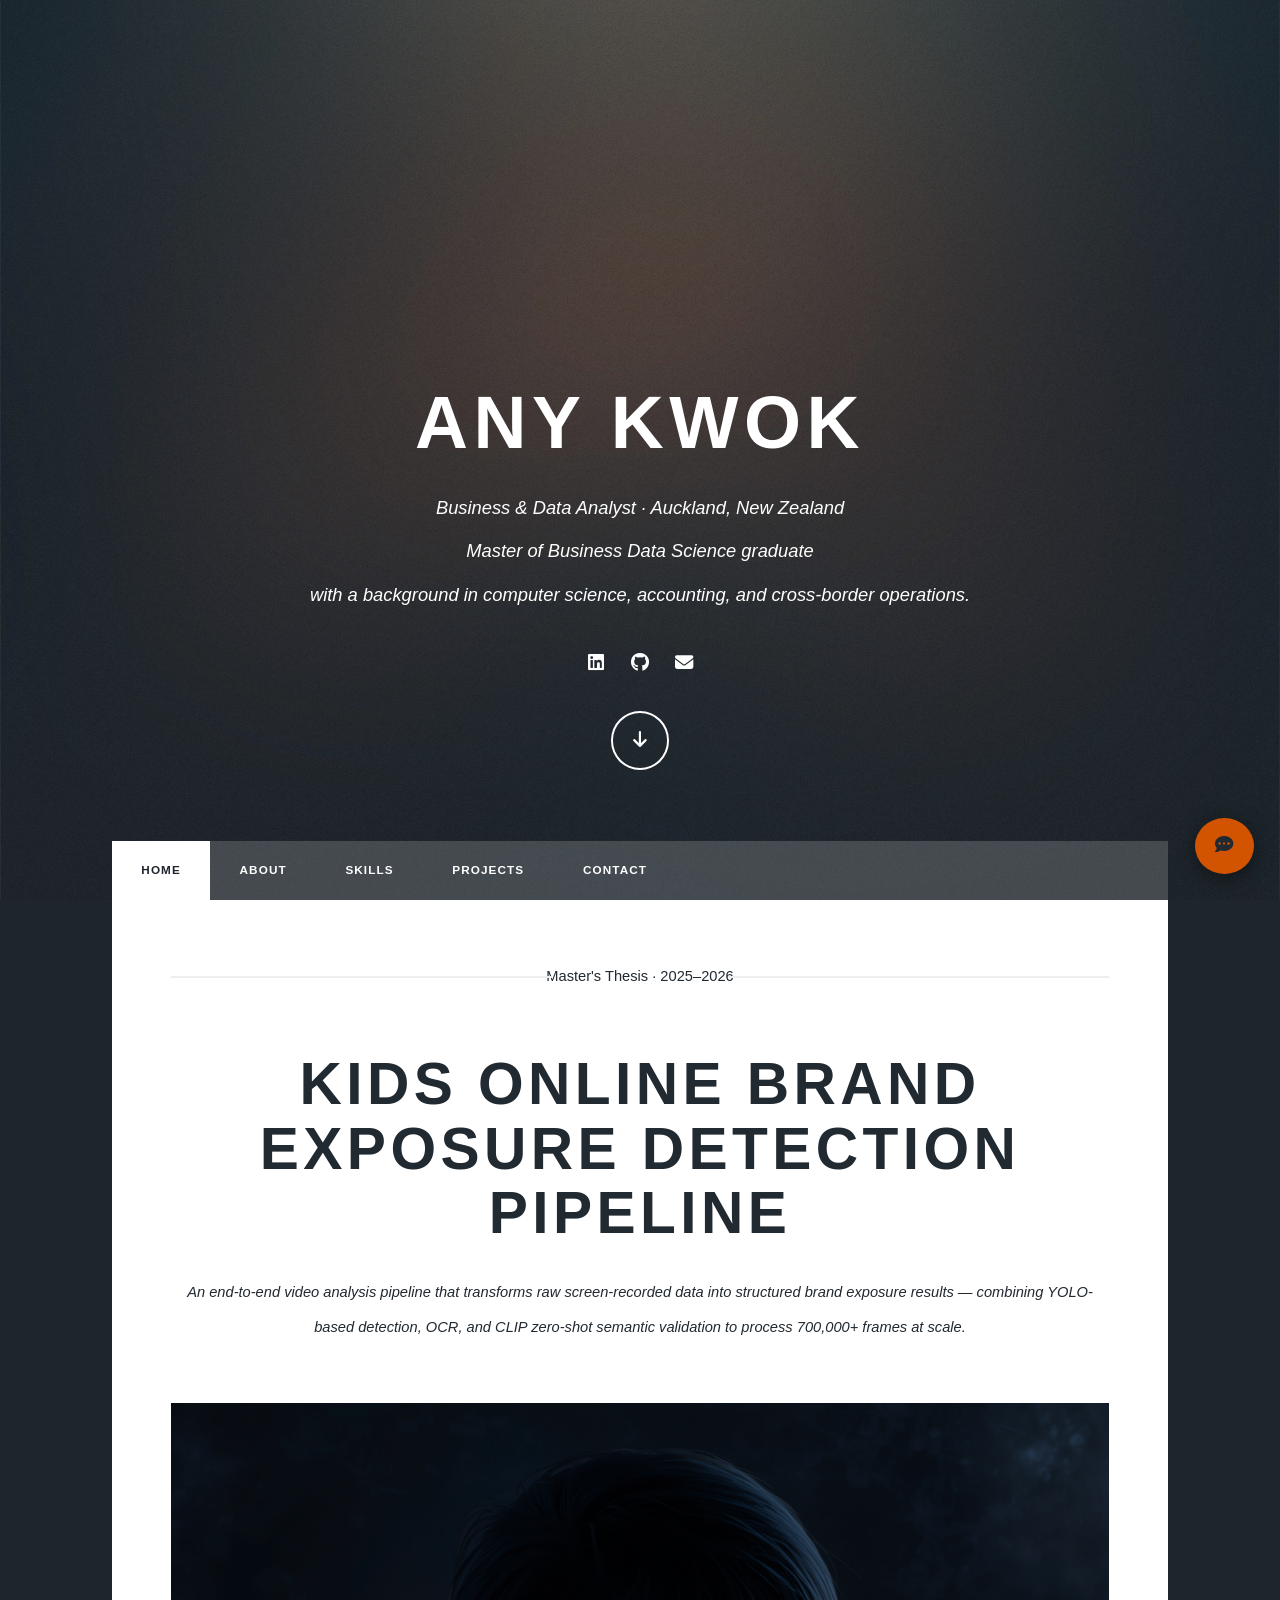
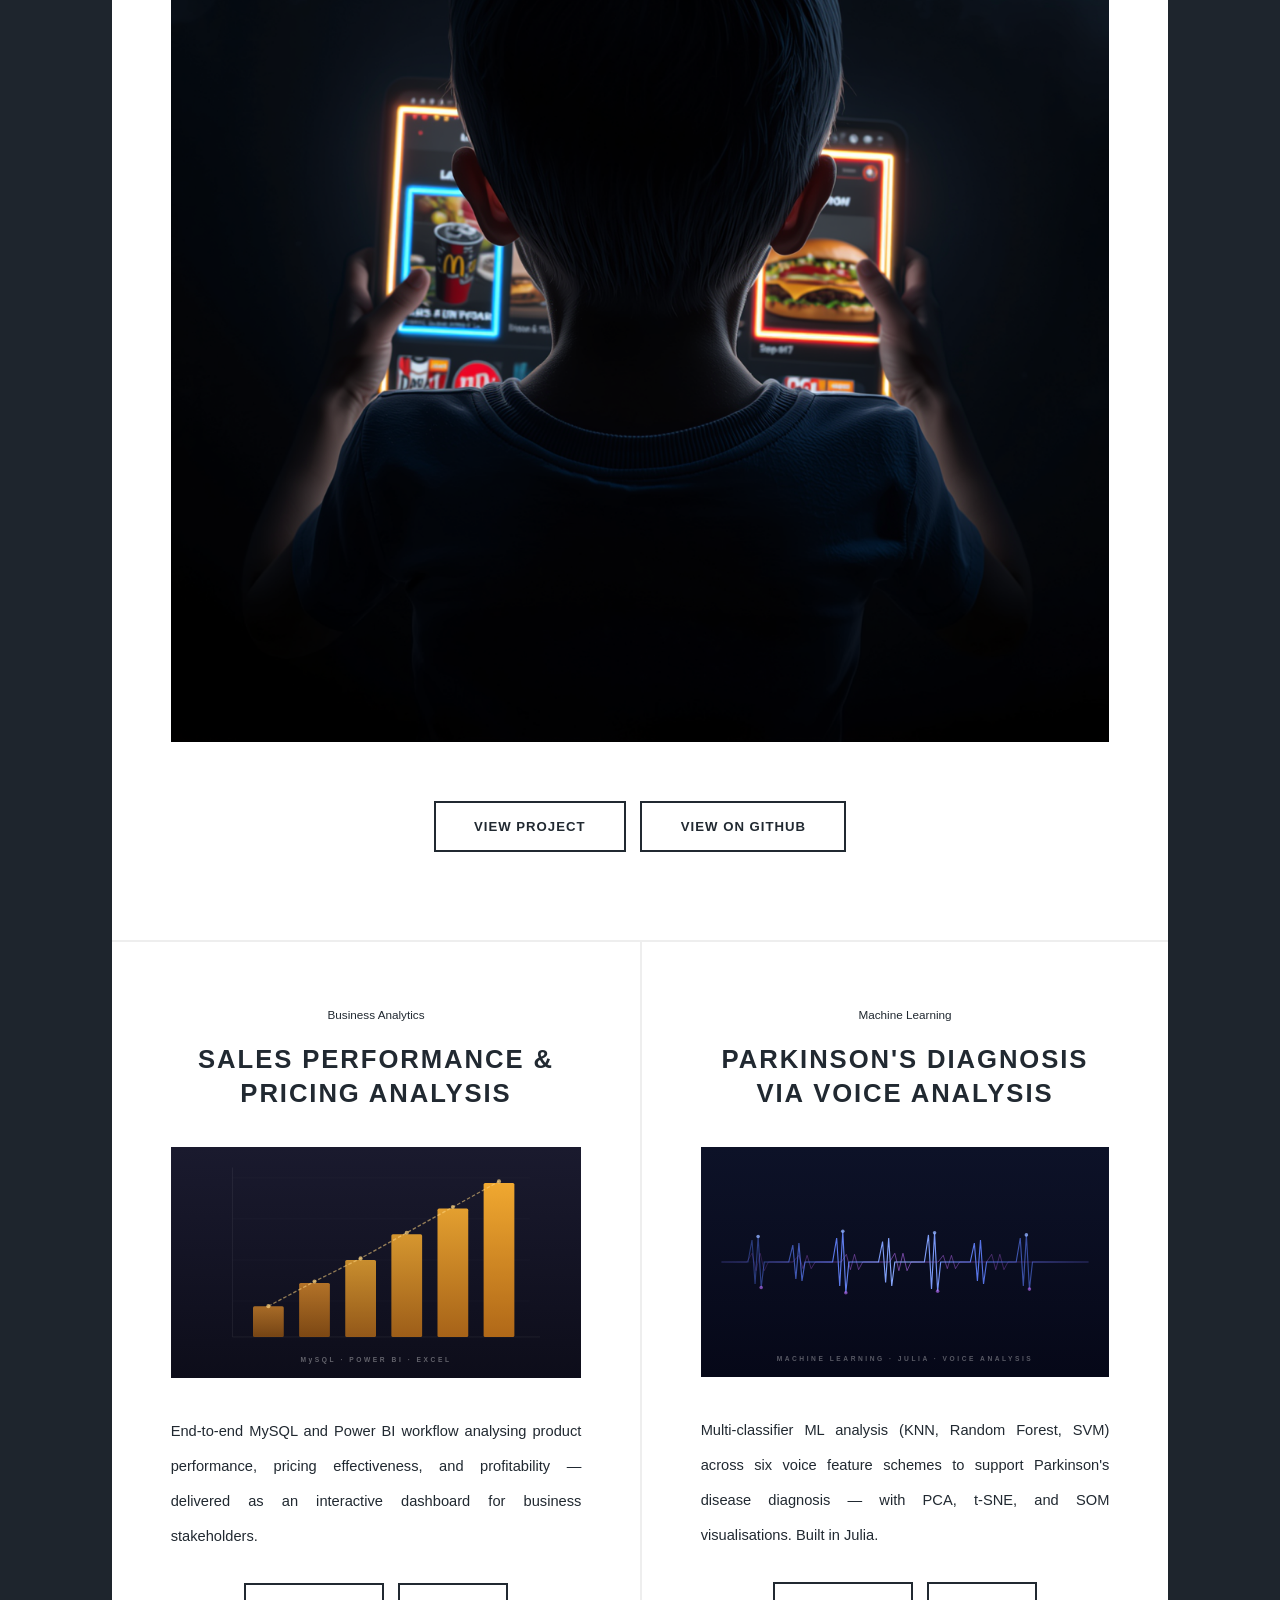
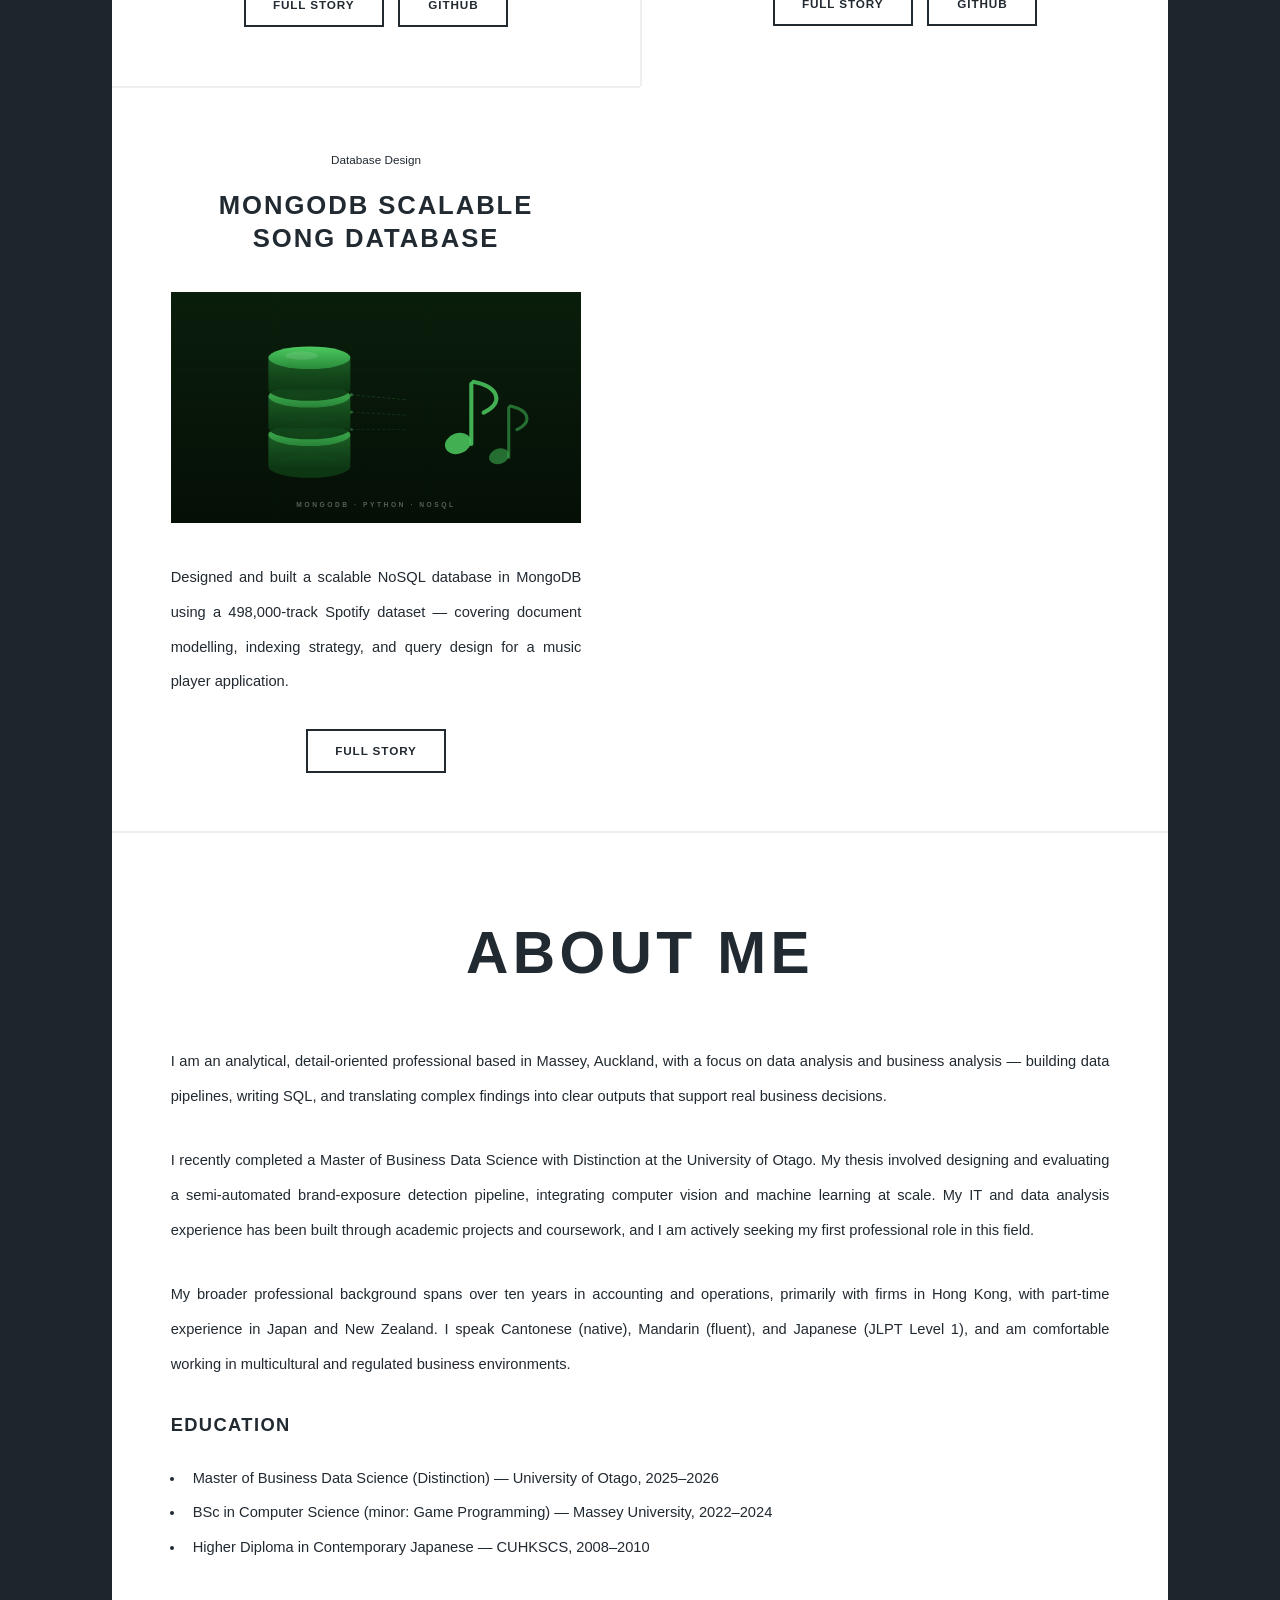
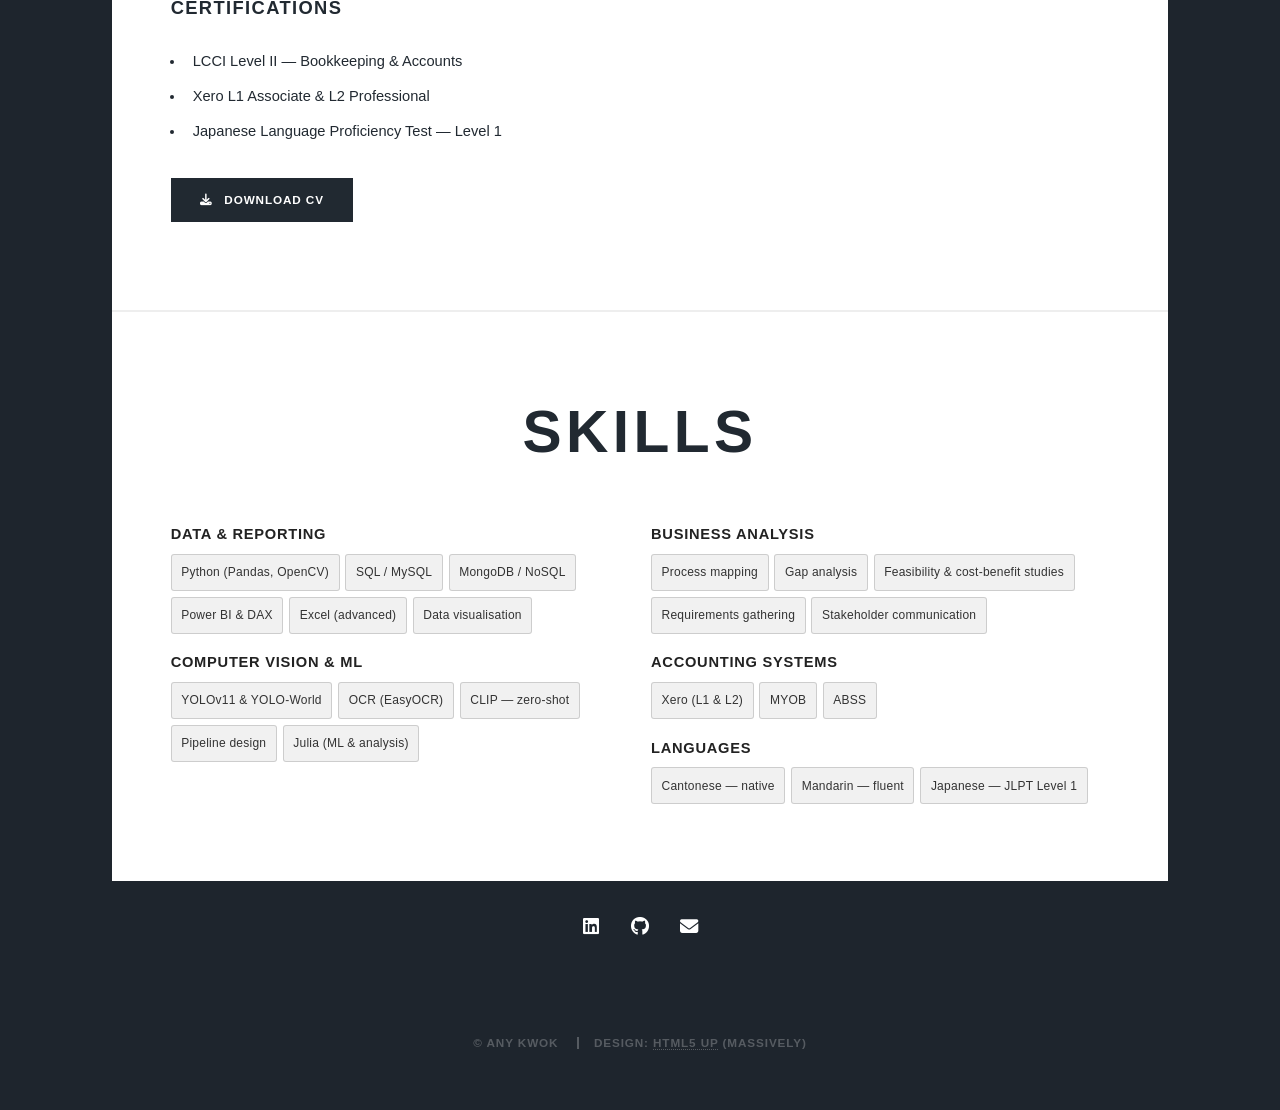
==== commit f3708683: "CV index KO" ====
--- a/index.html
+++ b/index.html
@@ -181,8 +181,8 @@
             <h2>About Me</h2>
           </header>
           <p>
-            I am an analytical, detail-oriented professional based in Massey, Auckland.
-            My work focuses on data analysis and business analysis — building data pipelines,
+            I am an analytical, detail-oriented professional based in Massey, Auckland,
+            with a focus on data analysis and business analysis — building data pipelines,
             writing SQL, and translating complex findings into clear outputs that support
             real business decisions.
           </p>
@@ -190,12 +190,16 @@
             I recently completed a Master of Business Data Science with Distinction at the
             University of Otago. My thesis involved designing and evaluating a semi-automated
             brand-exposure detection pipeline, integrating computer vision and machine learning
-            at scale. Before returning to study, I spent over ten years in cross-border
-            accounting and operations roles across Hong Kong, Japan, and New Zealand.
+            at scale. My IT and data analysis experience has been built through academic
+            projects and coursework, and I am actively seeking my first professional role
+            in this field.
           </p>
           <p>
-            I speak Cantonese (native), Mandarin (fluent), and Japanese (JLPT Level 1), and
-            am comfortable working in multicultural and regulated business environments.
+            My broader professional background spans over ten years in accounting and
+            operations, primarily with firms in Hong Kong, with part-time experience in
+            Japan and New Zealand. I speak Cantonese (native), Mandarin (fluent), and
+            Japanese (JLPT Level 1), and am comfortable working in multicultural and
+            regulated business environments.
           </p>
 
           <h3 style="margin-top:1.5rem;">Education</h3>
@@ -353,7 +357,7 @@
     (function () {
       'use strict';
 
-      var WELCOME = "Hi! I'm Any. Tap a button below or type your own question to get started!";
+      var WELCOME = "Hi! I'm Any. Type a question to get started — you can ask about my projects, skills, or background!";
 
       var toggle = document.getElementById('chatbot-toggle');
       var panel  = document.getElementById('chatbot-panel');
@@ -426,9 +430,9 @@
 
         /* ── Identity / About ── */
         { kw: ['who are you','your name','introduce yourself','tell me about yourself','about me','yourself'],
-          r: ["I'm Any Kwok — an Auckland-based Business and Data Analyst. I recently completed a Master of Business Data Science with Distinction at the University of Otago, and I have a professional background spanning Computer Science, accounting, and over ten years of industry experience.",
-              "I'm Any Kwok — a Business and Data Analyst based in Auckland. My background combines Computer Science, accounting, and over a decade of professional experience across different industries.",
-              "I'm Any Kwok — an Auckland-based analyst with a Master of Business Data Science (Distinction) from Otago, and a professional background in Computer Science and accounting."] },
+          r: ["I'm Any Kwok — an Auckland-based Business and Data Analyst. I recently completed a Master of Business Data Science with Distinction at the University of Otago. My professional background spans over ten years in accounting and operations, and my IT and data skills were developed through academic projects and study.",
+              "I'm Any Kwok — a Business and Data Analyst based in Auckland. I hold a Master of Business Data Science (Distinction) from the University of Otago. My work experience is in accounting and operations, and I built my data and IT skills through coursework and projects.",
+              "I'm Any Kwok — an Auckland-based analyst with a Master of Business Data Science (Distinction) from Otago, a decade of accounting and operations experience, and IT and data skills developed through academic study."] },
 
         /* ── Location ── */
         { kw: ['where','location','based','auckland','new zealand','massey'],
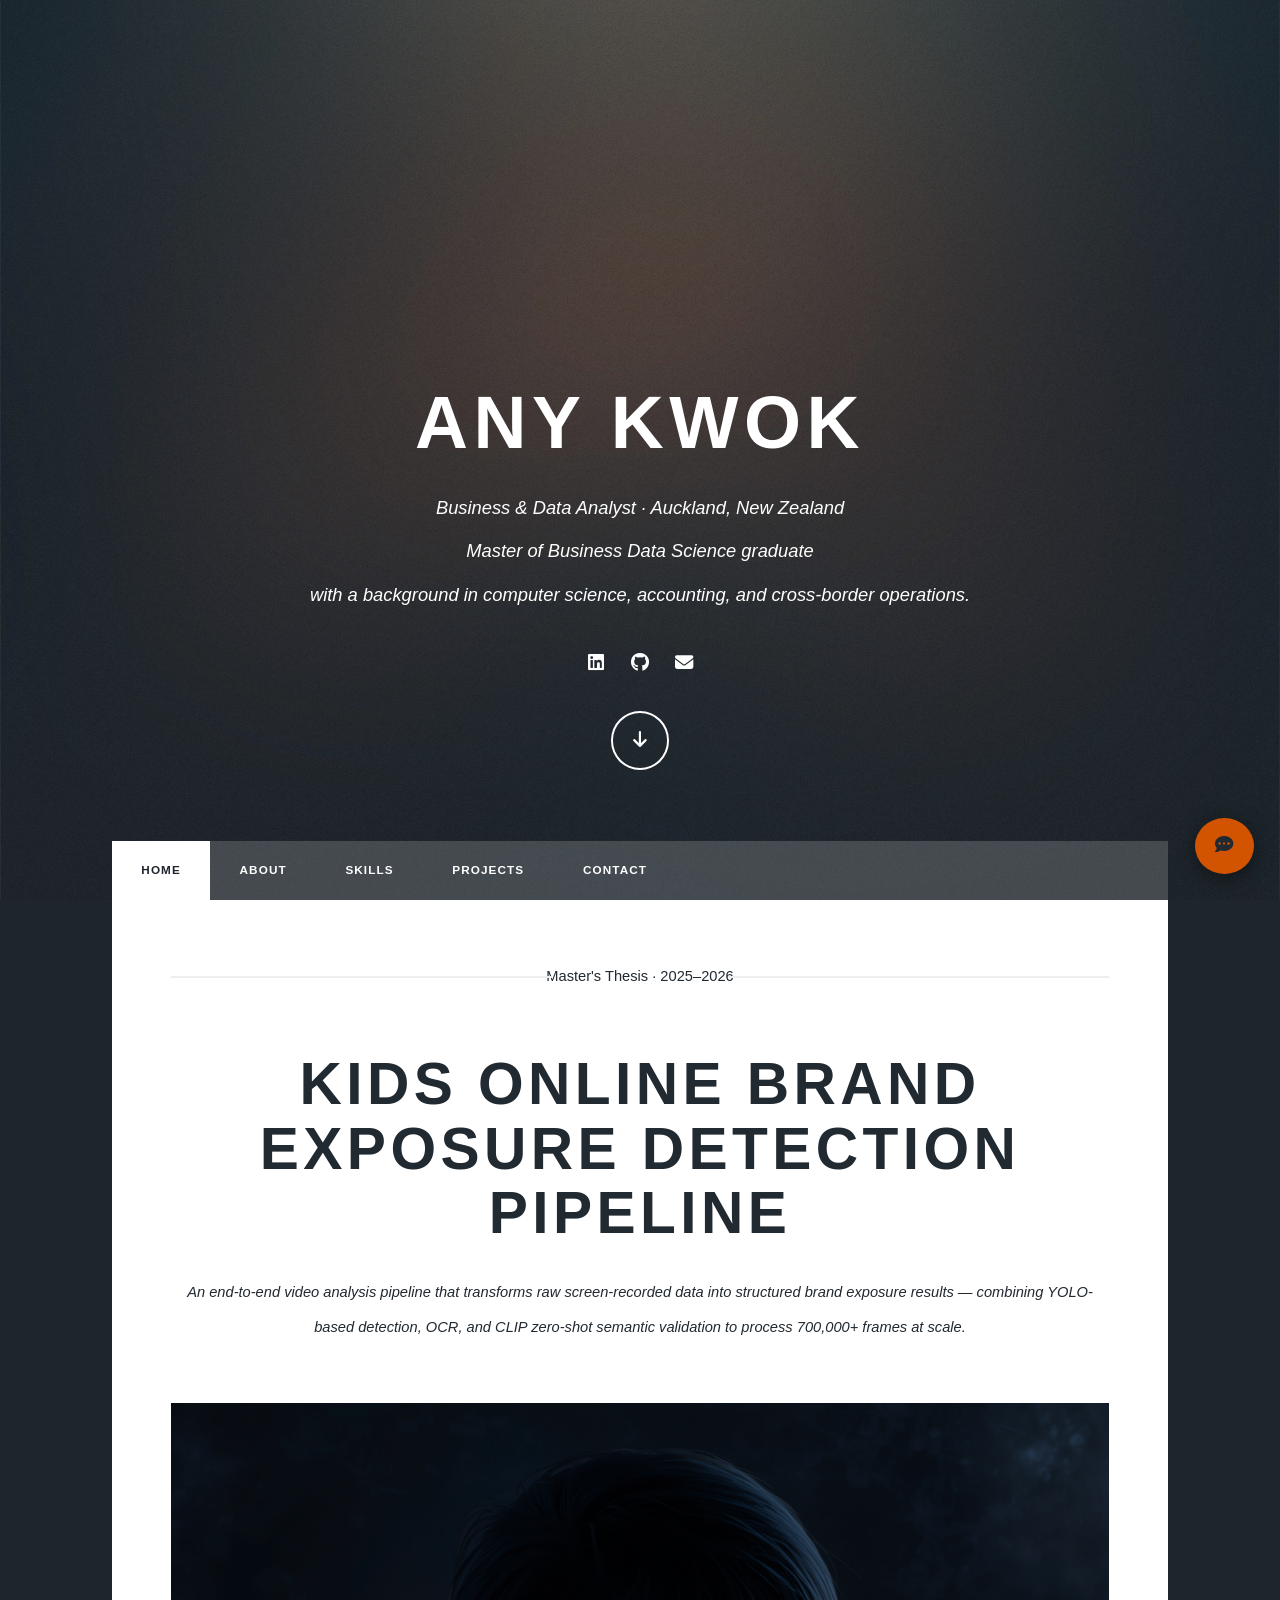
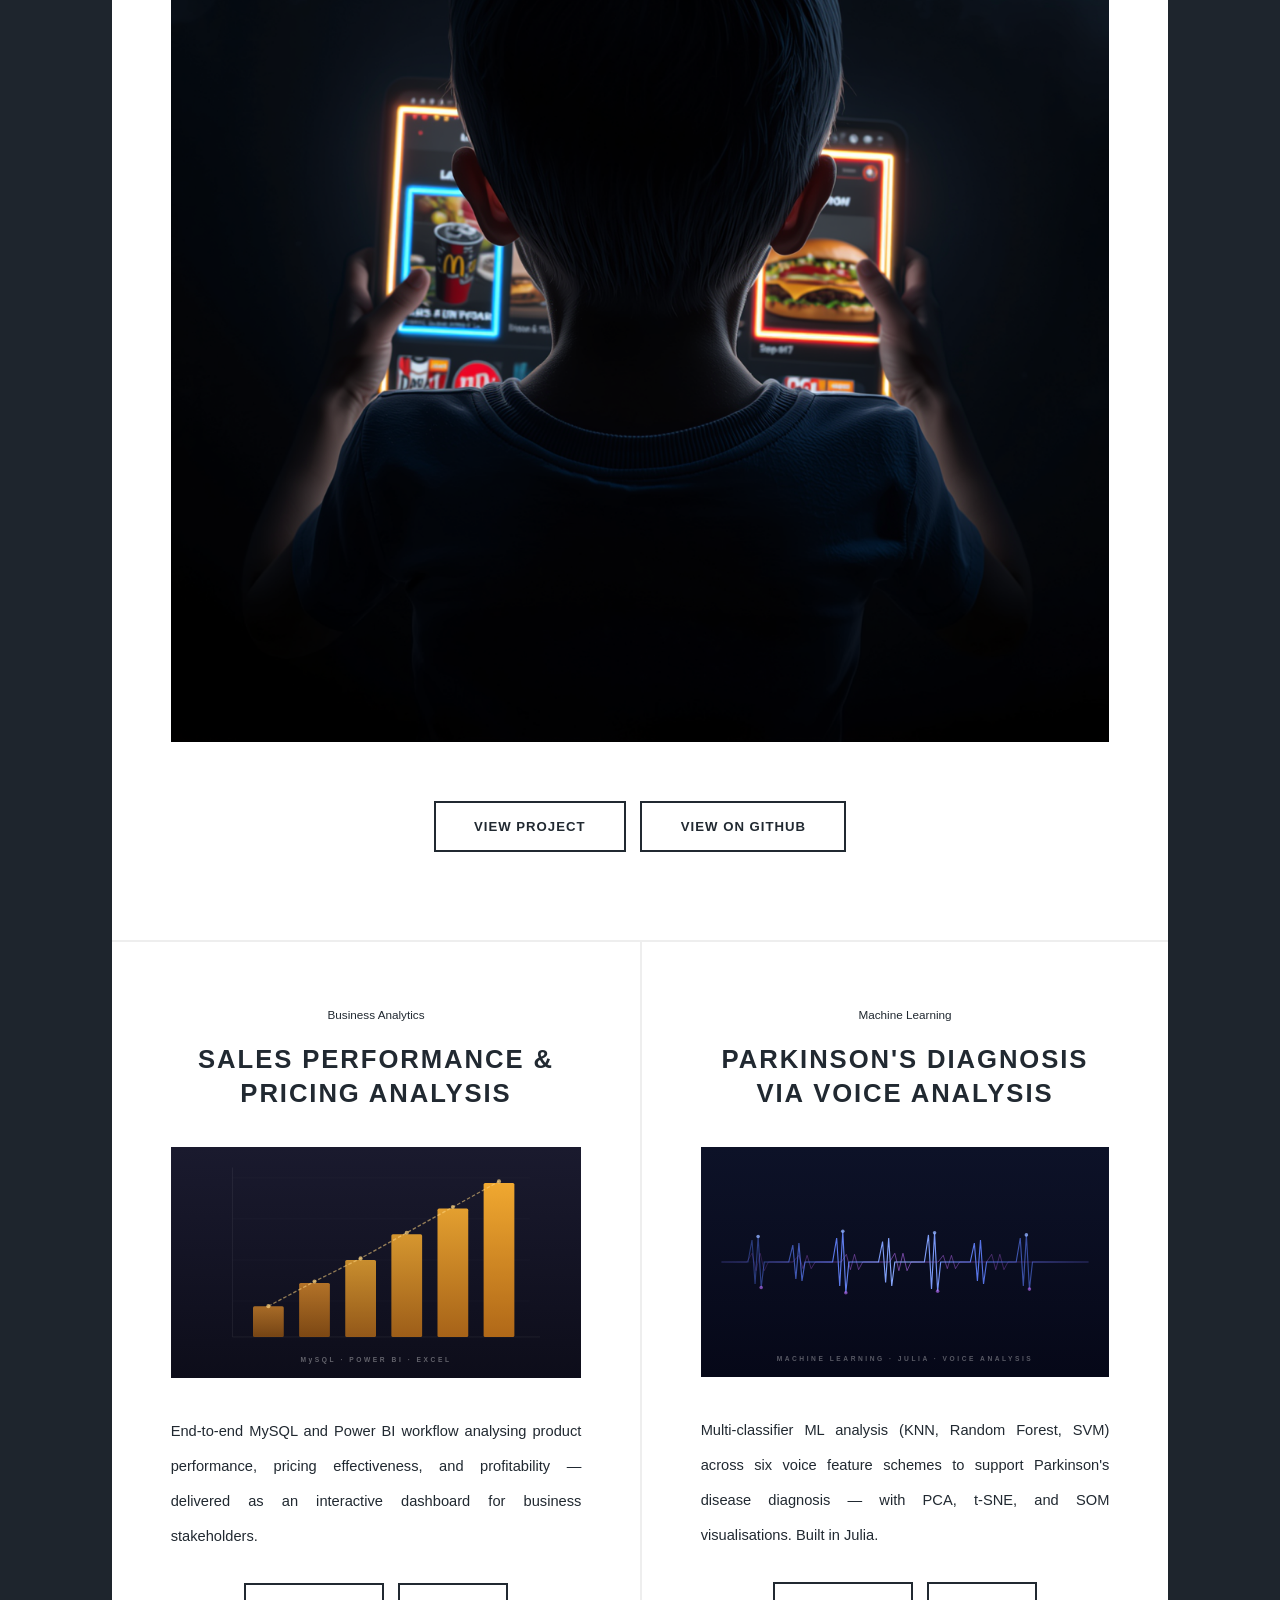
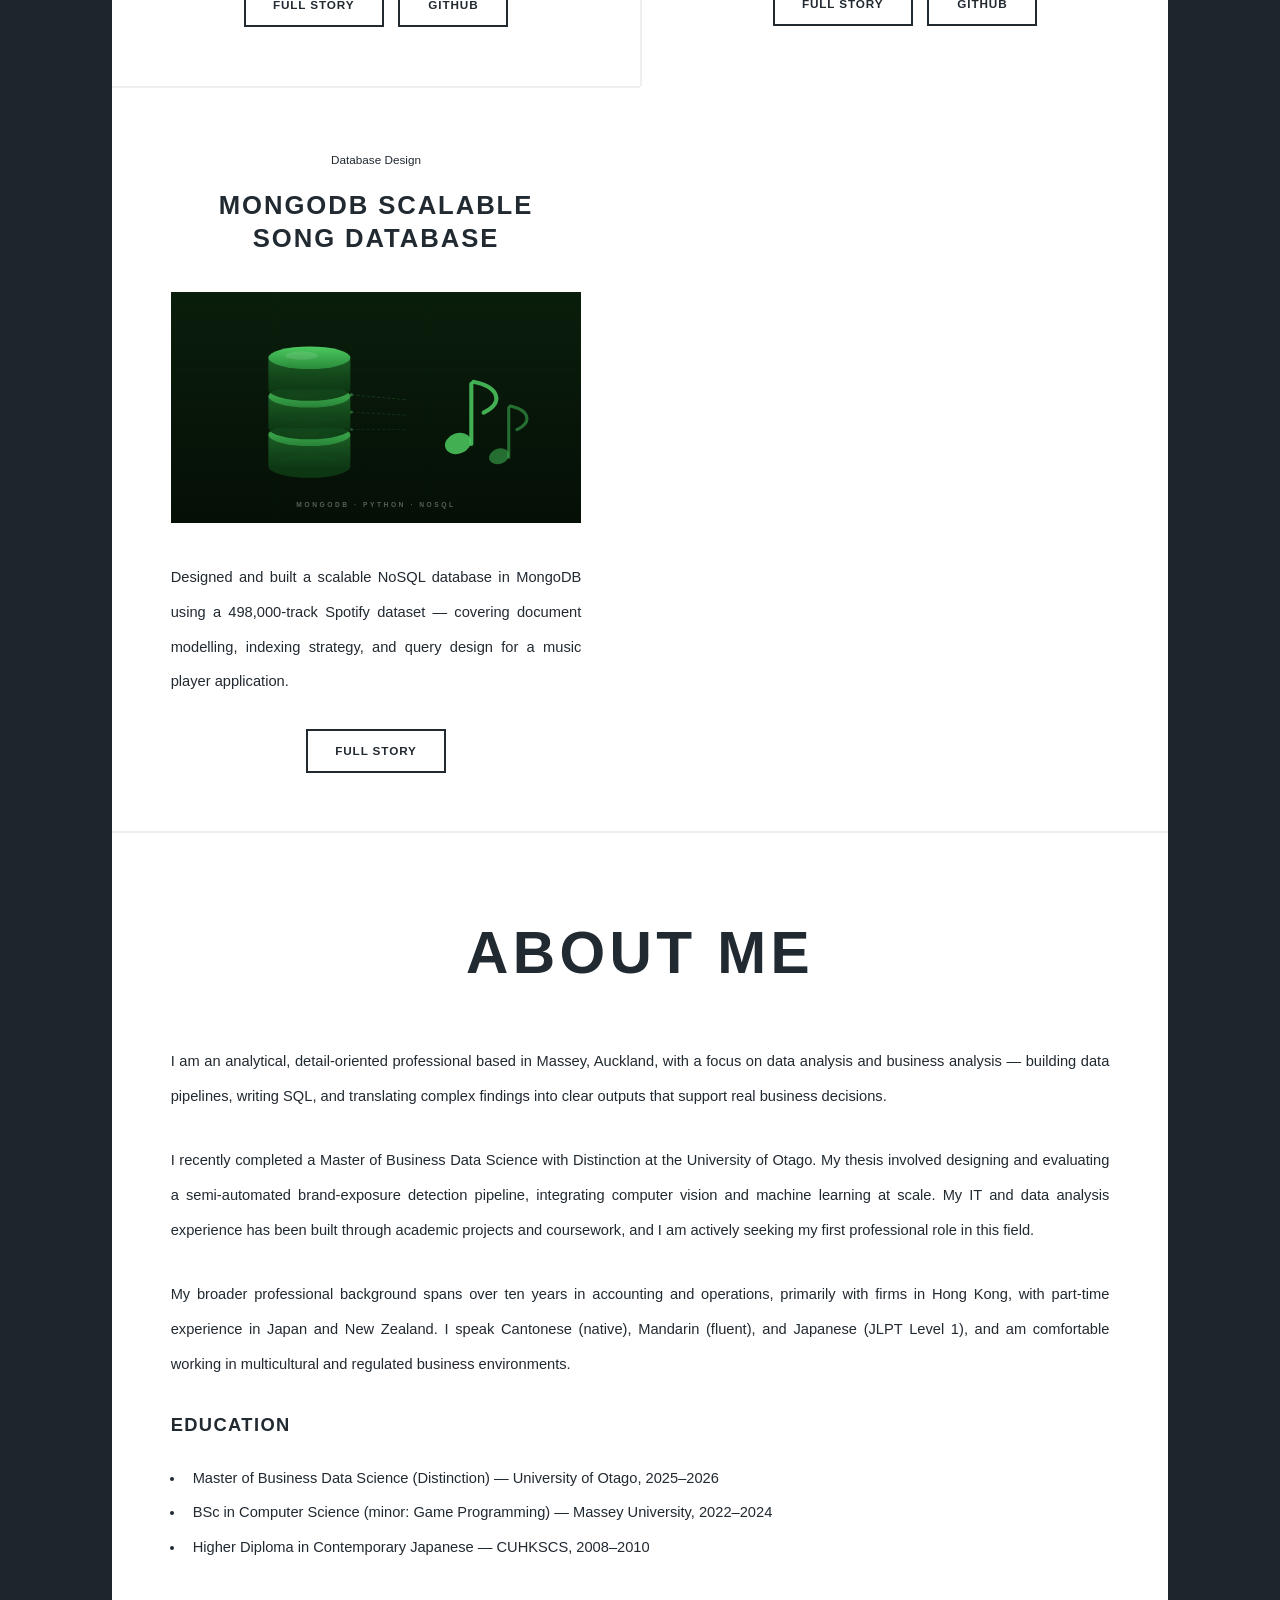
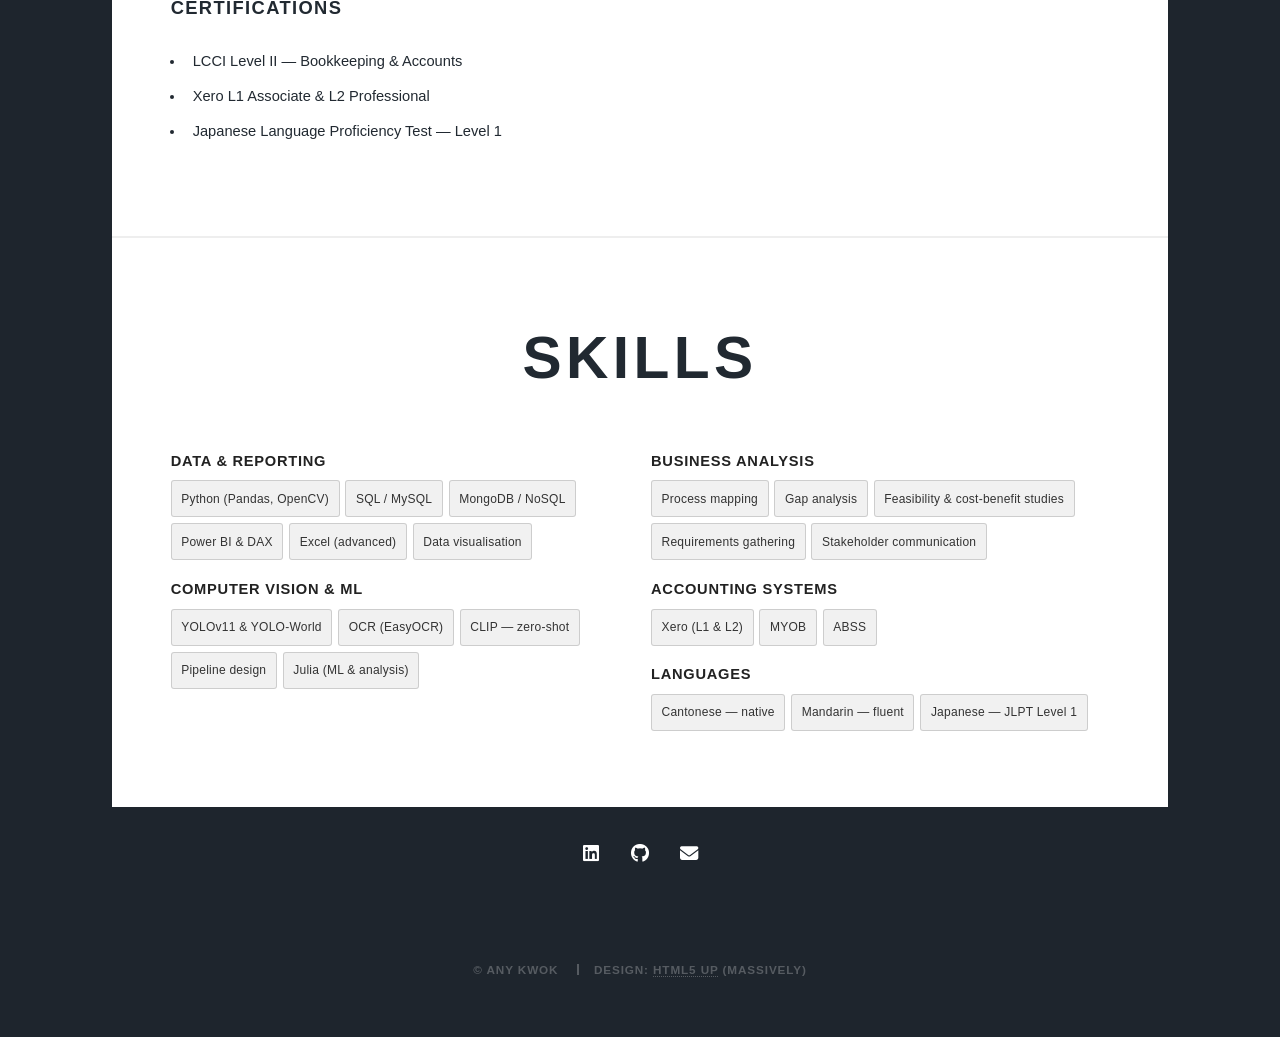
==== commit f6df0fbd: "Update index.html" ====
--- a/index.html
+++ b/index.html
@@ -216,13 +216,6 @@
             <li>Japanese Language Proficiency Test — Level 1</li>
           </ul>
 
-          <ul class="actions" style="margin-top:2rem;">
-            <li>
-              <a href="Any_KWOK_CV.pdf" class="button primary icon solid fa-download" download>
-                Download CV
-              </a>
-            </li>
-          </ul>
         </section>
 
         <!-- Skills -->
